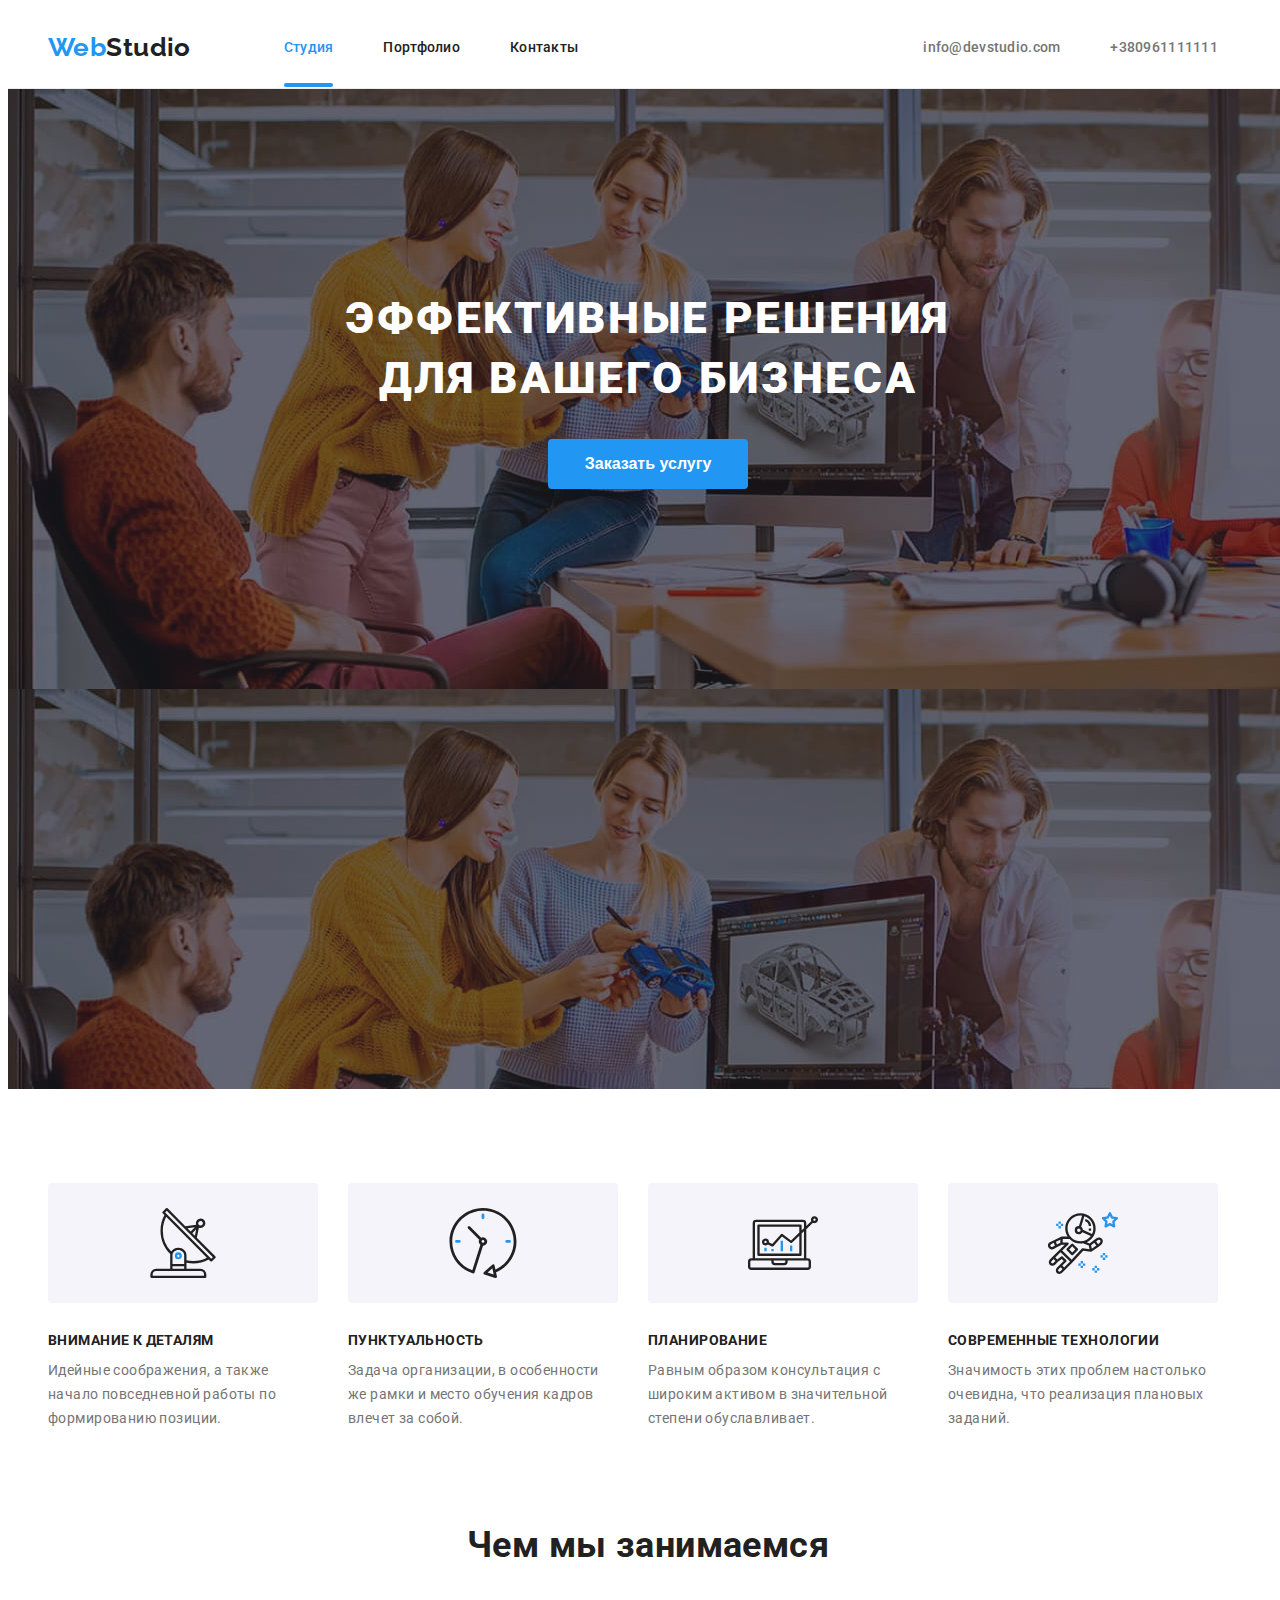
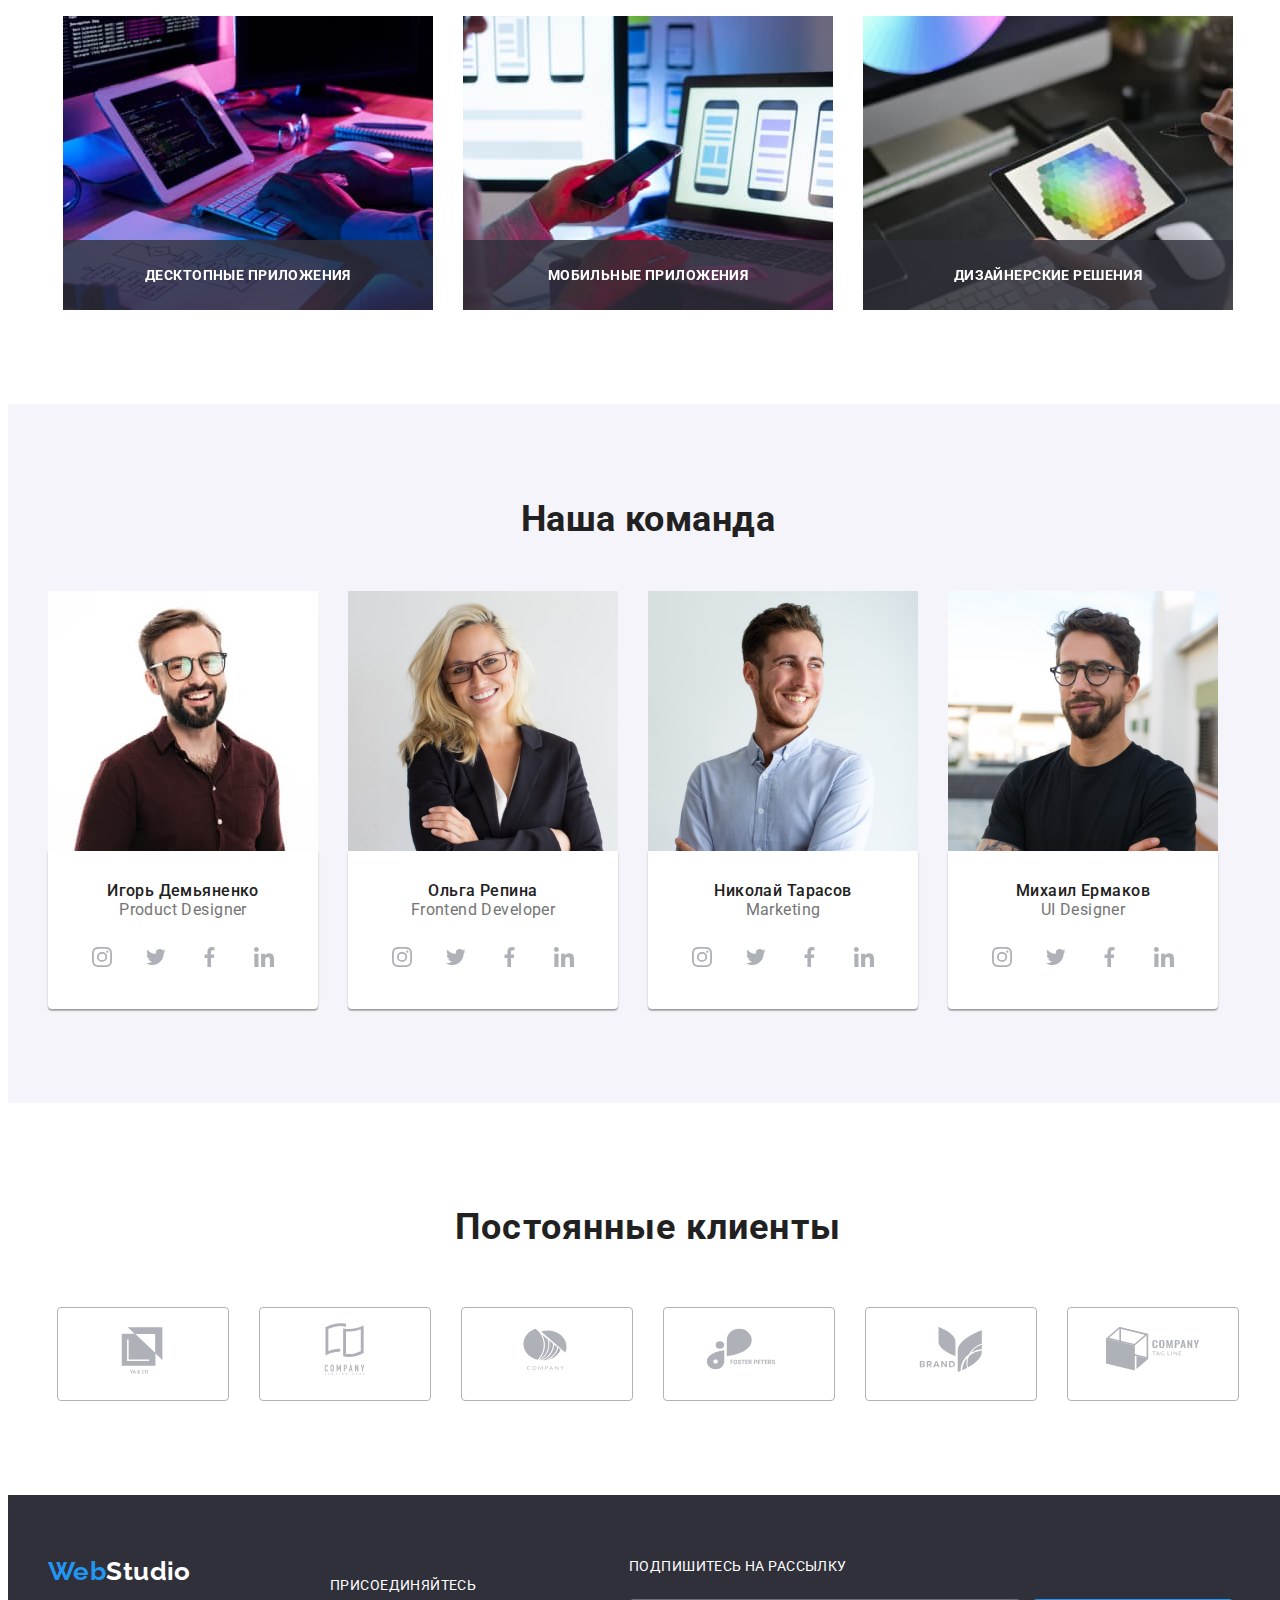
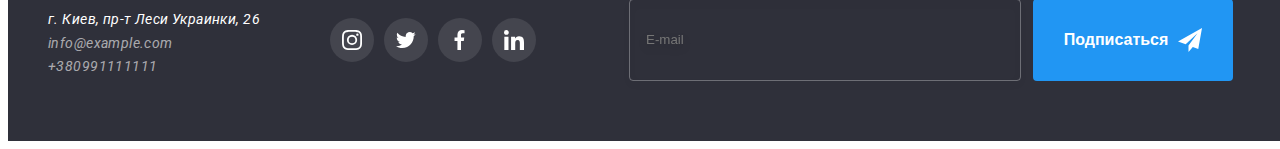
==== index.html @ fde3c109 "Initial commit" ====
<!DOCTYPE html>
<html lang="ru">
  <head>
    <meta charset="UTF-8" />
    <meta http-equiv="X-UA-Compatible" content="IE=edge" />
    <meta name="viewport" content="width=device-width, initial-scale=1.0" />
    <title>Студия</title>
    <link rel="preconnect" href="https://fonts.googleapis.com" />
    <link rel="preconnect" href="https://fonts.gstatic.com" crossorigin />
    <link
      href="https://fonts.googleapis.com/css2?family=Raleway:wght@700&family=Roboto:wght@400;500;700;900&display=swap"
      rel="stylesheet"
    />
    <link
      rel="stylesheet"
      href="https://cdnjs.cloudflare.com/ajax/libs/modern-normalize/1.1.0/modern-normalize.min.css"
      integrity="sha512-wpPYUAdjBVSE4KJnH1VR1HeZfpl1ub8YT/NKx4PuQ5NmX2tKuGu6U/JRp5y+Y8XG2tV+wKQpNHVUX03MfMFn9Q=="
      crossorigin="anonymous"
      referrerpolicy="no-referrer"
    />
    <link rel="stylesheet" href="./css/styles.css" />
  </head>
  <body>
    <header class="header">
      <div class="conteiner header">
        <nav class="navigation">
          <a class="logo-web" href="./index.html">Web<span class="logo-studio">Studio</span></a>
          <ul class="site-nav">
            <li class="item"><a href="./index.html" class="link current">Студия</a></li>
            <li class="item"><a href="./portfolio.html" class="link">Портфолио</a></li>
            <li class="item"><a href="" class="link">Контакты</a></li>
          </ul>
        </nav>
        <ul class="auth-nav">
          <li class="auth-item">
            <a class="contact-mail" href="mailto:info@devstudio.com">
              <svg class="icon-contact" width="16" height="12">
                <use href="./images/contacts/sprite-header-contact.svg#mail"></use>
              </svg>
              info@devstudio.com
            </a>
          </li>
          <li class="auth-item">
            <a class="contact-pnone" href="tel:+380961111111">
              <svg class="icon-contact" width="10" height="16">
                <use href="./images/contacts/sprite-header-contact.svg#phone"></use>
              </svg>
              +380961111111</a
            >
          </li>
        </ul>
      </div>
    </header>
    <main>
      <!-- Блок герой -->
      <section class="hero overlay">
        <h1 class="hero-title">Эффективные решения для вашего бизнеса</h1>
        <button class="button" type="button" data-modal-open>Заказать услугу</button>
        <div class="backdrop is-hidden" data-modal>
          <div class="modal">
            <p class="modal-title">Оставьте свои данные, мы вам перезвоним</p>

            <form class="modal-form" autocomplete="off">
              <label class="form-field">
                <span class="form-label">Имя</span>
                <span class="box-input">
                  <input class="form-input" type="text" name="client-name" placeholder=" " />
                  <svg class="form-icon" width="18" height="18">
                    <use href="./images/baground/sprite-icons.svg#person-black"></use>
                  </svg>
                </span>
              </label>
              <label class="form-field">
                <span class="form-label">Телефон</span>
                <span class="box-input">
                  <input class="form-input" type="text" name="client-phone" placeholder=" " />
                  <svg class="form-icon" width="18" height="18">
                    <use href="./images/baground/sprite-icons.svg#phone-black"></use>
                  </svg>
                </span>
              </label>
              <label class="form-field">
                <span class="form-label">Почта</span>
                <span class="box-input">
                  <input class="form-input" type="text" name="client-email" placeholder=" " />
                  <svg class="form-icon" width="18" height="18">
                    <use href="./images/baground/sprite-icons.svg#email-black"></use>
                  </svg>
                </span>
              </label>
              <label class="form-field comments">
                <span class="form-label">Комментарий</span>
                <textarea
                  class="form-comments"
                  name="comments"
                  placeholder="Введите текст"
                ></textarea>
              </label>
              <label class="form-checkbox">
                <span class="checkbox-conteiner">
                  <input class="checkbox" type="checkbox" name="agreement" value="accept" />
                  <svg class="checkbox-form-icon" width="16" height="15">
                    <use href="./images/baground/sprite-icons.svg#check-1"></use>
                  </svg>
                  <span class="checkbox-unchecked"></span>
                </span>
                <span class="checkbox-link"
                  >Соглашаюсь с рассылкой и принимаю
                  <a class="accept-link" href="#">Условия договора</a></span
                >
              </label>
              <button class="button" type="submit">Отправить</button>
            </form>
            <button type="button" class="modal-btn" data-modal-close>
              <svg class="icon" width="11" height="11">
                <use href="./images/baground/sprite-icons.svg#close-mod"></use>
              </svg>
            </button>
          </div>
        </div>
      </section>
      <!-- Преимущества -->
      <section class="features">
        <div class="conteiner">
          <h2 class="visibility-hidden">Преимущества</h2>
          <ul class="list">
            <li class="list-item">
              <div class="icon-box">
                <svg class="icon" width="70" height="70">
                  <use href="./images/baground/sprite-icons.svg#antenna"></use>
                </svg>
              </div>
              <h3 class="features-title">Внимание к деталям</h3>
              <p class="features-content">
                Идейные соображения, а также начало повседневной работы по формированию позиции.
              </p>
            </li>
            <li class="list-item">
              <div class="icon-box">
                <svg class="icon" width="70" height="70">
                  <use href="./images/baground/sprite-icons.svg#clock"></use>
                </svg>
              </div>
              <h3 class="features-title">Пунктуальность</h3>
              <p class="features-content">
                Задача организации, в особенности же рамки и место обучения кадров влечет за собой.
              </p>
            </li>
            <li class="list-item">
              <div class="icon-box">
                <svg class="icon" width="70" height="70">
                  <use href="./images/baground/sprite-icons.svg#diagram"></use>
                </svg>
              </div>
              <h3 class="features-title">Планирование</h3>
              <p class="features-content">
                Равным образом консультация с широким активом в значительной степени обуславливает.
              </p>
            </li>
            <li class="list-item">
              <div class="icon-box">
                <svg class="icon" width="70" height="70">
                  <use href="./images/baground/sprite-icons.svg#astronaut"></use>
                </svg>
              </div>
              <h3 class="features-title">Современные технологии</h3>
              <p class="features-content">
                Значимость этих проблем настолько очевидна, что реализация плановых заданий.
              </p>
            </li>
          </ul>
        </div>
      </section>
      <!-- Чем мы занимаемся -->
      <section class="work">
        <div class="conteiner">
          <h2 class="work-title">Чем мы занимаемся</h2>
          <ul class="work-list">
            <li class="work-item">
              <img src="./images/work1.jpg" alt="Работа за компьтером" width="370" />
              <div class="work-label"><p>Десктопные приложения</p></div>
            </li>
            <li class="work-item">
              <img src="./images/work2.jpg" alt="Мобильный телефон в руке" width="370" />
              <div class="work-label"><p>Мобильные приложения</p></div>
            </li>
            <li class="work-item">
              <img src="./images/work3.jpg" alt="Планшет в руке" width="370" />
              <div class="work-label"><p>Дизайнерские решения</p></div>
            </li>
          </ul>
        </div>
      </section>
      <!-- Наша команда -->
      <section class="team">
        <div class="conteiner">
          <h2 class="team-title">Наша команда</h2>
          <ul class="team-list">
            <li class="team-item">
              <img src="./images/imgИгорь.jpg" alt="Женщина" width="270" />
              <div class="text-card">
                <h3 class="team-name">Игорь Демьяненко</h3>
                <p class="team-position">Product Designer</p>
                <ul class="icon-box">
                  <li class="icon-item">
                    <a class="icon-link" href="">
                      <svg class="icon" width="20" height="20">
                        <use href="./images/baground/sprite-icons.svg#instagram"></use>
                      </svg>
                    </a>
                  </li>
                  <li class="icon-item">
                    <a class="icon-link" href="">
                      <svg class="icon" width="20" height="20">
                        <use href="./images/baground/sprite-icons.svg#twitter"></use>
                      </svg>
                    </a>
                  </li>
                  <li class="icon-item">
                    <a class="icon-link" href="">
                      <svg class="icon" width="20" height="20">
                        <use href="./images/baground/sprite-icons.svg#facebook"></use>
                      </svg>
                    </a>
                  </li>
                  <li class="icon-item">
                    <a class="icon-link" href="">
                      <svg class="icon" width="20" height="20">
                        <use href="./images/baground/sprite-icons.svg#linkedin"></use>
                      </svg>
                    </a>
                  </li>
                </ul>
              </div>
            </li>
            <li class="team-item">
              <img src="./images/imgОльга.jpg" alt="Женщина" width="270" />
              <div class="text-card">
                <h3 class="team-name">Ольга Репина</h3>
                <p class="team-position">Frontend Developer</p>
                <ul class="icon-box">
                  <li class="icon-item">
                    <a class="icon-link" href="">
                      <svg class="icon" width="20" height="20">
                        <use href="./images/baground/sprite-icons.svg#instagram"></use>
                      </svg>
                    </a>
                  </li>
                  <li class="icon-item">
                    <a class="icon-link" href="">
                      <svg class="icon" width="20" height="20">
                        <use href="./images/baground/sprite-icons.svg#twitter"></use>
                      </svg>
                    </a>
                  </li>
                  <li class="icon-item">
                    <a class="icon-link" href="">
                      <svg class="icon" width="20" height="20">
                        <use href="./images/baground/sprite-icons.svg#facebook"></use>
                      </svg>
                    </a>
                  </li>
                  <li class="icon-item">
                    <a class="icon-link" href="">
                      <svg class="icon" width="20" height="20">
                        <use href="./images/baground/sprite-icons.svg#linkedin"></use>
                      </svg>
                    </a>
                  </li>
                </ul>
              </div>
            </li>
            <li class="team-item">
              <img src="./images/imgНиколай.jpg" alt="Мужчина" width="270" />
              <div class="text-card">
                <h3 class="team-name">Николай Тарасов</h3>
                <p class="team-position">Marketing</p>
                <ul class="icon-box">
                  <li class="icon-item">
                    <a class="icon-link" href="">
                      <svg class="icon" width="20" height="20">
                        <use href="./images/baground/sprite-icons.svg#instagram"></use>
                      </svg>
                    </a>
                  </li>
                  <li class="icon-item">
                    <a class="icon-link" href="">
                      <svg class="icon" width="20" height="20">
                        <use href="./images/baground/sprite-icons.svg#twitter"></use>
                      </svg>
                    </a>
                  </li>
                  <li class="icon-item">
                    <a class="icon-link" href="">
                      <svg class="icon" width="20" height="20">
                        <use href="./images/baground/sprite-icons.svg#facebook"></use>
                      </svg>
                    </a>
                  </li>
                  <li class="icon-item">
                    <a class="icon-link" href="">
                      <svg class="icon" width="20" height="20">
                        <use href="./images/baground/sprite-icons.svg#linkedin"></use>
                      </svg>
                    </a>
                  </li>
                </ul>
              </div>
            </li>
            <li class="team-item">
              <img src="./images/imgМихаил.jpg" alt="Мужчина" width="270" />
              <div class="text-card">
                <h3 class="team-name">Михаил Ермаков</h3>
                <p class="team-position">UI Designer</p>
                <ul class="icon-box">
                  <li class="icon-item">
                    <a class="icon-link" href="">
                      <svg class="icon" width="20" height="20">
                        <use href="./images/baground/sprite-icons.svg#instagram"></use>
                      </svg>
                    </a>
                  </li>
                  <li class="icon-item">
                    <a class="icon-link" href="">
                      <svg class="icon" width="20" height="20">
                        <use href="./images/baground/sprite-icons.svg#twitter"></use>
                      </svg>
                    </a>
                  </li>
                  <li class="icon-item">
                    <a class="icon-link" href="">
                      <svg class="icon" width="20" height="20">
                        <use href="./images/baground/sprite-icons.svg#facebook"></use>
                      </svg>
                    </a>
                  </li>
                  <li class="icon-item">
                    <a class="icon-link" href="">
                      <svg class="icon" width="20" height="20">
                        <use href="./images/baground/sprite-icons.svg#linkedin"></use>
                      </svg>
                    </a>
                  </li>
                </ul>
              </div>
            </li>
          </ul>
        </div>
      </section>
      <!-- Постоянные клиенты -->
      <section class="clients">
        <div class="conteiner">
          <h2 class="clients-title">Постоянные клиенты</h2>
          <ul class="clients-box">
            <li class="clients-item">
              <a class="clients-link" href="">
                <svg class="clients-icon" width="106" height="60">
                  <use href="./images/baground/sprite-icons.svg#one"></use>
                </svg>
              </a>
            </li>
            <li class="clients-item">
              <a class="clients-link" href="">
                <svg class="clients-icon" width="106" height="60">
                  <use href="./images/baground/sprite-icons.svg#two"></use>
                </svg>
              </a>
            </li>
            <li class="clients-item">
              <a class="clients-link" href="">
                <svg class="clients-icon" width="106" height="60">
                  <use href="./images/baground/sprite-icons.svg#three"></use>
                </svg>
              </a>
            </li>
            <li class="clients-item">
              <a class="clients-link" href="">
                <svg class="clients-icon" width="106" height="60">
                  <use href="./images/baground/sprite-icons.svg#four"></use>
                </svg>
              </a>
            </li>
            <li class="clients-item">
              <a class="clients-link" href="">
                <svg class="clients-icon" width="106" height="60">
                  <use href="./images/baground/sprite-icons.svg#five"></use>
                </svg>
              </a>
            </li>
            <li class="clients-item">
              <a class="clients-link" href="">
                <svg class="clients-icon" width="106" height="60">
                  <use href="./images/baground/sprite-icons.svg#six"></use>
                </svg>
              </a>
            </li>
          </ul>
        </div>
      </section>
    </main>
    <footer class="footer">
      <div class="conteiner">
        <div class="address-item">
          <a href="./index.html" class="logo-web">Web<span class="logo-studio">Studio</span></a>
          <address class="footer-addres">
            <ul>
              <li>
                <p class="address">г. Киев, пр-т Леси Украинки, 26</p>
              </li>
              <li class="contacts-item">
                <a href="mailto:info@example.com" class="contacts">info@example.com</a>
              </li>
              <li class="contacts-item">
                <a href="tel:+38099111111" class="contacts">+380991111111</a>
              </li>
            </ul>
          </address>
        </div>
        <div class="social">
          <p class="join">присоединяйтесь</p>
          <ul class="icon-box">
            <li class="icon-item">
              <a class="icon-link" href="">
                <svg class="icon" width="20" height="20">
                  <use href="./images/baground/sprite-icons.svg#instagram"></use>
                </svg>
              </a>
            </li>
            <li class="icon-item">
              <a class="icon-link" href="">
                <svg class="icon" width="20" height="20">
                  <use href="./images/baground/sprite-icons.svg#twitter"></use>
                </svg>
              </a>
            </li>
            <li class="icon-item">
              <a class="icon-link" href="">
                <svg class="icon" width="20" height="20">
                  <use href="./images/baground/sprite-icons.svg#facebook"></use>
                </svg>
              </a>
            </li>
            <li class="icon-item">
              <a class="icon-link" href="">
                <svg class="icon" width="20" height="20">
                  <use href="./images/baground/sprite-icons.svg#linkedin"></use>
                </svg>
              </a>
            </li>
          </ul>
        </div>
        <div class="footer-subscription">
          <p class="subscription-title">Подпишитесь на рассылку</p>
          <form class="form-subscription">
            <label>
              <input
                class="subscription-mail"
                type="email"
                name="subscription"
                placeholder="E-mail"
              />
            </label>
            <button class="button" type="submit">
              Подписаться
              <svg class="subscription-latter" width="24" height="24">
                <use href="./images/baground/sprite-icons.svg#letter"></use>
              </svg>
            </button>
          </form>
        </div>
      </div>
    </footer>
    <script src="./js/modal.js"></script>
  </body>
</html>
---- css/styles.css ----
/* ROOT */
:root {
  --primery-text-color: rgba(117, 117, 117, 1);
  --bgc-hero-footer: rgba(47, 48, 58, 1);
  --title-text-color: rgba(33, 33, 33, 1);
  --accent-color: rgba(33, 150, 243, 1);
  --footer-contact-color: rgba(255, 255, 255, 0.6);
  --hero-color: rgba(255, 255, 255, 1);
  --batton-portfolio: rgba(245, 244, 250, 1);
  --page-color: #ffffff;
  --cubic-bezier: cubic-bezier(0.4, 0, 0.2, 1);
}

/* НОРМАЛИЗАЦИЯ */
h1,
h2,
h3,
h4,
h5,
h6,
p {
  margin: 0;
}
a {
  text-decoration: none;
  color: inherit;
}

ul,
ul li {
  padding: 0;
  margin: 0;
  list-style: none;
}
img {
  display: block;
}
/* Наследование от body */
body {
  height: 100%;
  width: 100%;
  background-color: var(--page-color);
  color: var(--primery-text-color);
  font-family: Roboto, sans-serif;
  font-size: 14px;
  font-weight: 400;
  letter-spacing: 0.03em;
  line-height: 1.7;
}

/* Контейнер для контента */
.conteiner {
  width: 1200px;
  margin: 0 auto;
  padding-left: 15px;
  padding-right: 15px;
  align-items: center;
}

/* Header */
.header {
  display: flex;
  height: 80px;
  border-bottom: 1px solid #ececec;
}
.navigation {
  display: flex;
}
.logo-web {
  display: inline-block;
  margin-right: 93px;
  padding-top: 24px;
  padding-bottom: 25px;
  color: var(--accent-color);
  font-family: Raleway, sans-serif;
  font-weight: 700;
  font-size: 26px;
  line-height: 1.2;
}
.logo-studio {
  color: var(--title-text-color);
}
/* Header-Site nav  */
.site-nav {
  display: flex;
  align-items: center;
  font-weight: 500;
  line-height: 1.14;
  letter-spacing: 0.02em;
}
.site-nav .link {
  padding-top: 32px;
  padding-bottom: 32px;
  color: var(--title-text-color);
  letter-spacing: 0.02em;

  transition: color 250ms var(--cubic-bezier);
}
.item {
  display: inline-block;
  margin-right: 50px;
}
.item:last-child {
  margin-right: 0;
}
.site-nav .link:hover,
.site-nav .link:focus {
  color: var(--accent-color);
}
.site-nav .link.current {
  position: relative;
  color: var(--accent-color);
}

.item .current::after {
  content: '';
  display: block;
  position: absolute;
  bottom: 0;
  transform: translateY(0);
  border-radius: 2px;

  height: 4px;
  width: 100%;
  background-color: var(--accent-color);
}

.auth-nav {
  display: flex;
  margin-left: auto;
  align-items: center;
  font-weight: 500;
  line-height: 1.14;
  letter-spacing: 0.02em;
}
.auth-nav .auth-item {
  display: block;
  padding-top: 32px;
  padding-bottom: 32px;
  color: var(--primery-text-color);
  letter-spacing: 0.02em;
  margin-right: 30px;

  transition: color 250ms var(--cubic-bezier);
}
.contact-mail,
.contact-pnone {
  color: inherit;
}
.contact-mail,
.contact-pnone {
  display: flex;
  align-items: center;
}
.icon-contact {
  fill: currentColor;
  margin-right: 10px;
}
.auth-item:hover,
.auth-item:focus {
  color: var(--accent-color);
}

.border-header {
  border: 1px solid #ececec;
}
/* --------------------------------------------------  */

/* main  */
h2,
h3,
h4 {
  color: var(--title-text-color);
}
/* hero  */
.hero {
  padding: 200px 0;
  background-color: var(--bgc-hero-footer);
}
.overlay {
  height: 600px;
  max-width: 1600px;
  margin: 0 auto;
  background-image: linear-gradient(to right, rgba(47, 48, 58, 0.4), rgba(47, 48, 58, 0.4)),
    url(../images/baground/baground-hiro.jpg);
  background-color: gray;
}
.hero-title {
  width: 696px;
  margin-left: auto;
  margin-right: auto;
  margin-bottom: 30px;
  color: var(--hero-color);
  font-weight: 900;
  font-size: 44px;
  line-height: 1.36;
  text-align: center;
  letter-spacing: 0.06em;
  text-transform: uppercase;
}
.button {
  display: block;
  text-align: center;
  min-width: 200px;
  padding: 10px 16px;
  margin: 0 auto;
  color: var(--hero-color);
  background-color: var(--accent-color);
  font-size: 16px;
  font-weight: 700;
  line-height: 1.87;
  cursor: pointer;
  border: none;
  border-radius: 4px;

  transition: background-color 250ms var(--cubic-bezier), box-shadow 250ms var(--cubic-bezier);
}
.button:hover,
.button:focus {
  background-color: #188ce8;
  box-shadow: 0px 4px 4px rgba(0, 0, 0, 0.15);
}

.backdrop {
  position: fixed;
  top: 0;
  left: 0;
  width: 100%;
  height: 100%;
  background-color: rgba(0, 0, 0, 0.2);
  opacity: 1;
  transition: opacity 250ms var(--cubic-bezier);
}
.backdrop.is-hidden {
  opacity: 0;
  pointer-events: none;
}
.modal {
  display: block;
  min-width: 528px;
  min-height: 531px;
  border-radius: 4px;
  background-color: #fff;

  position: absolute;
  top: 50%;
  left: 50%;
  transform: translate(-50%, -50%) scale(0.9);
  transition: transform 250ms var(--cubic-bezier);
}
.modal-title {
  padding-top: 40px;
  margin-bottom: 12px;

  font-weight: 700;
  font-size: 20px;
  line-height: 1.15;
  text-align: center;
  letter-spacing: 0.03em;

  color: #212121;
}
.modal-form {
  display: block;
  margin-left: 40px;
  margin-right: 40px;
}
.form-field {
  display: block;
  cursor: pointer;
  margin-bottom: 10px;
}
.form-label {
  display: inline-block;
  margin-bottom: 4px;
  font-size: 12px;
  line-height: 1.17;
  letter-spacing: 0.01em;
}
.box-input {
  display: block;
  position: relative;
}
.form-input {
  display: flex;
  align-items: center;
  height: 40px;
  width: 100%;
  margin: 0;
  padding: 12px 16px;
  padding-left: 42px;
  line-height: 1.14;
  letter-spacing: 0.01em;
  color: #212121;
  border: 1px solid rgba(33, 33, 33, 0.2);
  border-radius: 4px;
  outline: none;
  transition: border-color 250ms var(--cubic-bezier);
}
.form-field:focus-within .form-input,
.form-field:focus-within .form-comments {
  border-color: var(--accent-color);
}
.form-icon {
  fill: currentColor;
  position: absolute;
  top: 50%;
  left: 13px;
  color: #212121;
  transform: translateY(-50%);
  transition: color 250ms var(--cubic-bezier);
}
.form-field:focus-within .form-icon {
  color: var(--accent-color);
}
.form-comments {
  display: flex;
  width: 100%;
  min-height: 120px;
  padding: 12px 16px;
  outline: none;
  resize: none;
  color: rgba(33, 33, 33, 1);
  border: 1px solid rgba(33, 33, 33, 0.2);
  border-radius: 4px;
  transition: border-color 250ms var(--cubic-bezier);
}
.form-field.comments {
  margin-bottom: 20px;
}
.form-checkbox {
  display: flex;
  align-items: center;
  justify-content: center;
  margin-bottom: 30px;
}
.checkbox-conteiner {
  display: block;
  position: relative;
  width: 16px;
  height: 15px;
  margin-right: 8px;
  cursor: pointer;
}
.checkbox {
  position: absolute;
  white-space: nowrap;
  width: 1px;
  height: 1px;
  overflow: hidden;
  border: 0;
  padding: 0;
  clip: rect(0 0 0 0);
  clip-path: inset(50%);
  margin: -1px;
}
.checkbox-form-icon {
  display: block;
  position: absolute;
  top: 0;
  left: 0;
  width: 16px;
  height: 15px;
  color: currentColor;
  opacity: 0;
  transition: opacity 250ms var(--cubic-bezier), fill 250ms var(--cubic-bezier),
    background-color 250ms var(--cubic-bezier);
}
.checkbox-unchecked {
  display: block;
  position: absolute;
  top: 0;
  left: 0;
  width: 16px;
  height: 15px;
  border: 2px solid #212121;
  border-radius: 2px;
  transition: border-color 250ms var(--cubic-bezier);
}
.checkbox:focus ~ .checkbox-form-icon {
  opacity: 1;
  background-color: var(--accent-color);
  fill: #fff;
}

.checkbox:focus ~ .checkbox-unchecked,
.checkbox:hover ~ .checkbox-unchecked {
  border-color: var(--accent-color);
}
.accept-link {
  display: inline-block;
  text-decoration: underline;
  color: var(--accent-color);
}
.modal-form .button {
  margin-bottom: 40px;
}

.modal-btn {
  display: flex;
  justify-content: center;
  align-items: center;
  position: absolute;
  top: 8px;
  right: 8px;

  height: 30px;
  width: 30px;

  border-radius: 50%;
  border: 1px solid rgba(0, 0, 0, 0.1);
  background-color: #fff;
}
.modal-btn > .icon {
  fill: currentColor;
}
.modal-btn:focus,
.modal-btn:hover > .icon {
  fill: var(--accent-color);
}

/* Преимущества  */
.visibility-hidden {
  position: absolute;
  white-space: nowrap;
  width: 1px;
  height: 1px;
  overflow: hidden;
  border: 0;
  padding: 0;
  clip: rect(0 0 0 0);
  clip-path: inset(50%);
  margin: -1px;
}

.features {
  padding-top: 94px;
}

.features .list {
  display: flex;
}
.features .list-item {
  width: 270px;
  margin-right: 30px;
}
.features .list-item:last-child {
  margin-right: 0;
}
.features .icon-box {
  display: flex;
  height: 120px;
  background: #f5f4fa;
  border-radius: 4px;
  margin-bottom: 30px;
  justify-content: center;
  align-items: center;
}
.team {
  background-color: #f5f4fa;
  padding-top: 94px;
  padding-bottom: 94px;
}

.features-title,
.work-title,
.team-title {
  color: var(--title-text-color);
  font-size: 14px;
  font-weight: 700;
}
.features-title {
  line-height: 1.14;
  text-transform: uppercase;
  margin-bottom: 10px;
}
/* WORK  */
.work {
  padding-bottom: 94px;
  padding-top: 94px;
}
.work-title,
.team-title {
  font-size: 36px;
  line-height: 1.17;
  text-align: center;
}
.work-title {
  margin-bottom: 50px;
}
.work-list {
  display: flex;
  justify-content: center;
  align-items: center;
}
.work-item {
  position: relative;
  margin-right: 30px;
}
.work-label {
  display: flex;
  align-items: center;
  justify-content: center;
  position: absolute;
  bottom: 0;
  height: 70px;
  width: 100%;

  font-weight: 700;
  line-height: 1.28;
  text-transform: uppercase;
  color: var(--hero-color);

  background-color: rgba(47, 48, 58, 0.8);
}
.work-item:last-child {
  margin-right: 0;
}
/* Наша команда  */
.team-title {
  margin-bottom: 50px;
}
.team-list {
  display: flex;
  justify-content: flex-start;
}
.team-item {
  background-color: #fff;
}
.team-item:not(:last-child) {
  margin-right: 30px;
}
.text-card {
  padding-top: 30px;
  padding-bottom: 30px;
  text-align: center;
  box-shadow: 0px 1px 3px rgba(0, 0, 0, 0.12), 0px 1px 1px rgba(0, 0, 0, 0.14),
    0px 2px 1px rgba(0, 0, 0, 0.2);
  border-radius: 0px 0px 4px 4px;
}
.team-name {
  font-weight: 500;
}
.team-name,
.team-position {
  font-size: 16px;
  line-height: 1.19;
}
.team-position {
  margin-bottom: 16px;
}

.icon-box {
  display: flex;
  justify-content: center;
  align-items: center;
}
.icon-item {
  display: flex;
  justify-content: center;
  align-items: center;
  margin-right: 10px;
  border-radius: 50%;
  background-color: #fff;
  color: rgba(175, 177, 184, 1);

  transition: color 250ms var(--cubic-bezier), background-color 250ms var(--cubic-bezier);
}
.icon-item:last-child {
  margin-right: 0;
}
.icon-link {
  display: flex;
  width: 44px;
  height: 44px;
  justify-content: center;
  align-items: center;
  color: inherit;
}
.icon {
  fill: currentColor;
}
.team .icon-item:hover,
.team .icon-item:focus {
  background-color: #2196f3;
  color: #ffffff;
}

/*  Постоянные клиенты  */
.clients {
  padding-top: 94px;
  padding-bottom: 94px;
}
.clients-title {
  font-weight: 700;
  font-size: 36px;
  line-height: 1.67;
  text-align: center;
  letter-spacing: 0.03em;
  margin-bottom: 50px;
}
.clients-box {
  display: flex;
  justify-content: center;
  align-items: center;
  margin: 0;
  padding: 0;
}
.clients-item {
  display: flex;
  justify-content: center;
  align-items: center;
  width: 170px;
  height: 92px;
  border: 1px solid rgba(175, 177, 184, 1);
  border-radius: 4px;
  margin-right: 30px;
  background-color: #fff;
  color: rgba(175, 177, 184, 1);

  transition: color 250ms var(--cubic-bezier), border-color 250ms var(--cubic-bezier);
}
.clients-item:last-child {
  margin-right: 0;
}
.clients-icon {
  fill: currentColor;
}
.clients-item:hover,
.clients-item:focus {
  color: #2196f3;
  border-color: #2196f3;
}

/* --------------------------------------------- */
/* footer  */
.footer {
  background: var(--bgc-hero-footer);
  padding-top: 60px;
  padding-bottom: 60px;
}
.footer .conteiner {
  display: flex;
}
.footer .logo-studio {
  color: var(--hero-color);
}
.footer .logo-web,
.footer .logo-studio {
  margin: 0;
  padding: 0;
}
.footer-addres {
  margin-top: 20px;
  margin-right: 70px;
}
.address {
  color: var(--hero-color);
}
.contacts {
  color: var(--footer-contact-color);
  font-weight: 400;
}
.contacts:hover,
.contacts:focus {
  color: var(--accent-color);
}
.join {
  color: var(--page-color);
  text-transform: uppercase;
  margin-bottom: 20px;
}
.footer .icon-item {
  display: flex;
  justify-content: center;
  align-items: center;
  border-radius: 50%;
  background-color: rgba(255, 255, 255, 0.1);
  color: #ffffff;

  transition: background-color 250ms var(--cubic-bezier);
}
.footer .icon-item:hover,
.footer .icon-item:focus {
  background-color: #2196f3;
}
.social {
  margin-right: 93px;
}
.subscription-title {
  margin-bottom: 20px;
  text-transform: uppercase;
  text-transform: uppercase;
  color: #ffffff;
}
.subscription-mail {
  display: block;
  height: 50px;
  width: 358px;
  padding: 15px 16px;
  margin-right: 12px;
  outline: none;
  border: 1px solid rgba(255, 255, 255, 0.3);
  filter: drop-shadow(0px 4px 4px rgba(0, 0, 0, 0.15));
  border-radius: 4px;
  background-color: inherit;
  color: #fff;
}
.form-subscription {
  display: flex;
}
.footer-subscription .button {
  display: flex;
  justify-content: center;
  align-items: center;
}
.subscription-latter {
  margin-left: 10px;
}

/* main-pertfolio  */
.page-section {
  padding-top: 94px;
  padding-bottom: 94px;
}
.page-nav {
  display: flex;
  justify-content: center;
  padding-bottom: 50px;
}
.page-item {
  margin-right: 8px;
}
.page-item:last-child {
  margin-right: 0;
}

.portfolio-list {
  display: flex;
  flex-wrap: wrap;
}

.portfolio-item {
  max-width: 370px;
  margin-right: 30px;
  margin-bottom: 30px;
  background-color: #fff;
  border: 1px solid #eeeeee;
  transition: box-shadow 250ms var(--cubic-bezier);
}
.product-thumb {
  position: relative;
  overflow: hidden;
}
.portfolio-overlay {
  display: block;
  padding: 63px 24px;
  position: absolute;
  top: 0;
  left: 0;
  width: 100%;
  height: 100%;
  color: #fff;
  background-color: rgba(33, 150, 243, 0.9);

  font-size: 18px;
  line-height: 1.56;

  transform: translateY(100%);
  transition: transform 250ms cubic-bezier(0.4, 0, 0.2, 1), opacity 250ms var(--cubic-bezier);
  opacity: 0;
}

.portfolio-item:nth-child(3n) {
  margin-right: 0;
}
.portfolio-item:nth-last-child(-n + 3) {
  margin-bottom: 0;
}
.portfolio-item:hover,
.portfolio-item:focus {
  box-shadow: 0px 1px 1px rgba(0, 0, 0, 0.12), 0px 4px 4px rgba(0, 0, 0, 0.06),
    1px 4px 6px rgba(0, 0, 0, 0.16);
}

.portfolio-item:hover .portfolio-overlay,
.portfolio-item:focus .portfolio-overlay {
  transform: translateY(0%);
  opacity: 1;
}

.btn {
  padding: 6px 22px;

  font-size: 16px;
  font-weight: 500;
  line-height: 1.625;
  background-color: var(--batton-portfolio);
  color: var(--title-text-color);
  cursor: pointer;
  border: unset;
  border-radius: 4px;
}
.btn:hover,
.btn:focus {
  background-color: var(--accent-color);
  color: var(--page-color);
}

.btn.current {
  color: var(--page-color);
  background-color: var(--accent-color);
}

.portfolio-title {
  font-weight: 700;
  font-size: 18px;
  line-height: 2;
  letter-spacing: 0.06em;
}
.portfolio-text {
  font-size: 16px;
  line-height: 2;
}
.portfolio-card {
  padding: 20px 24px;
}
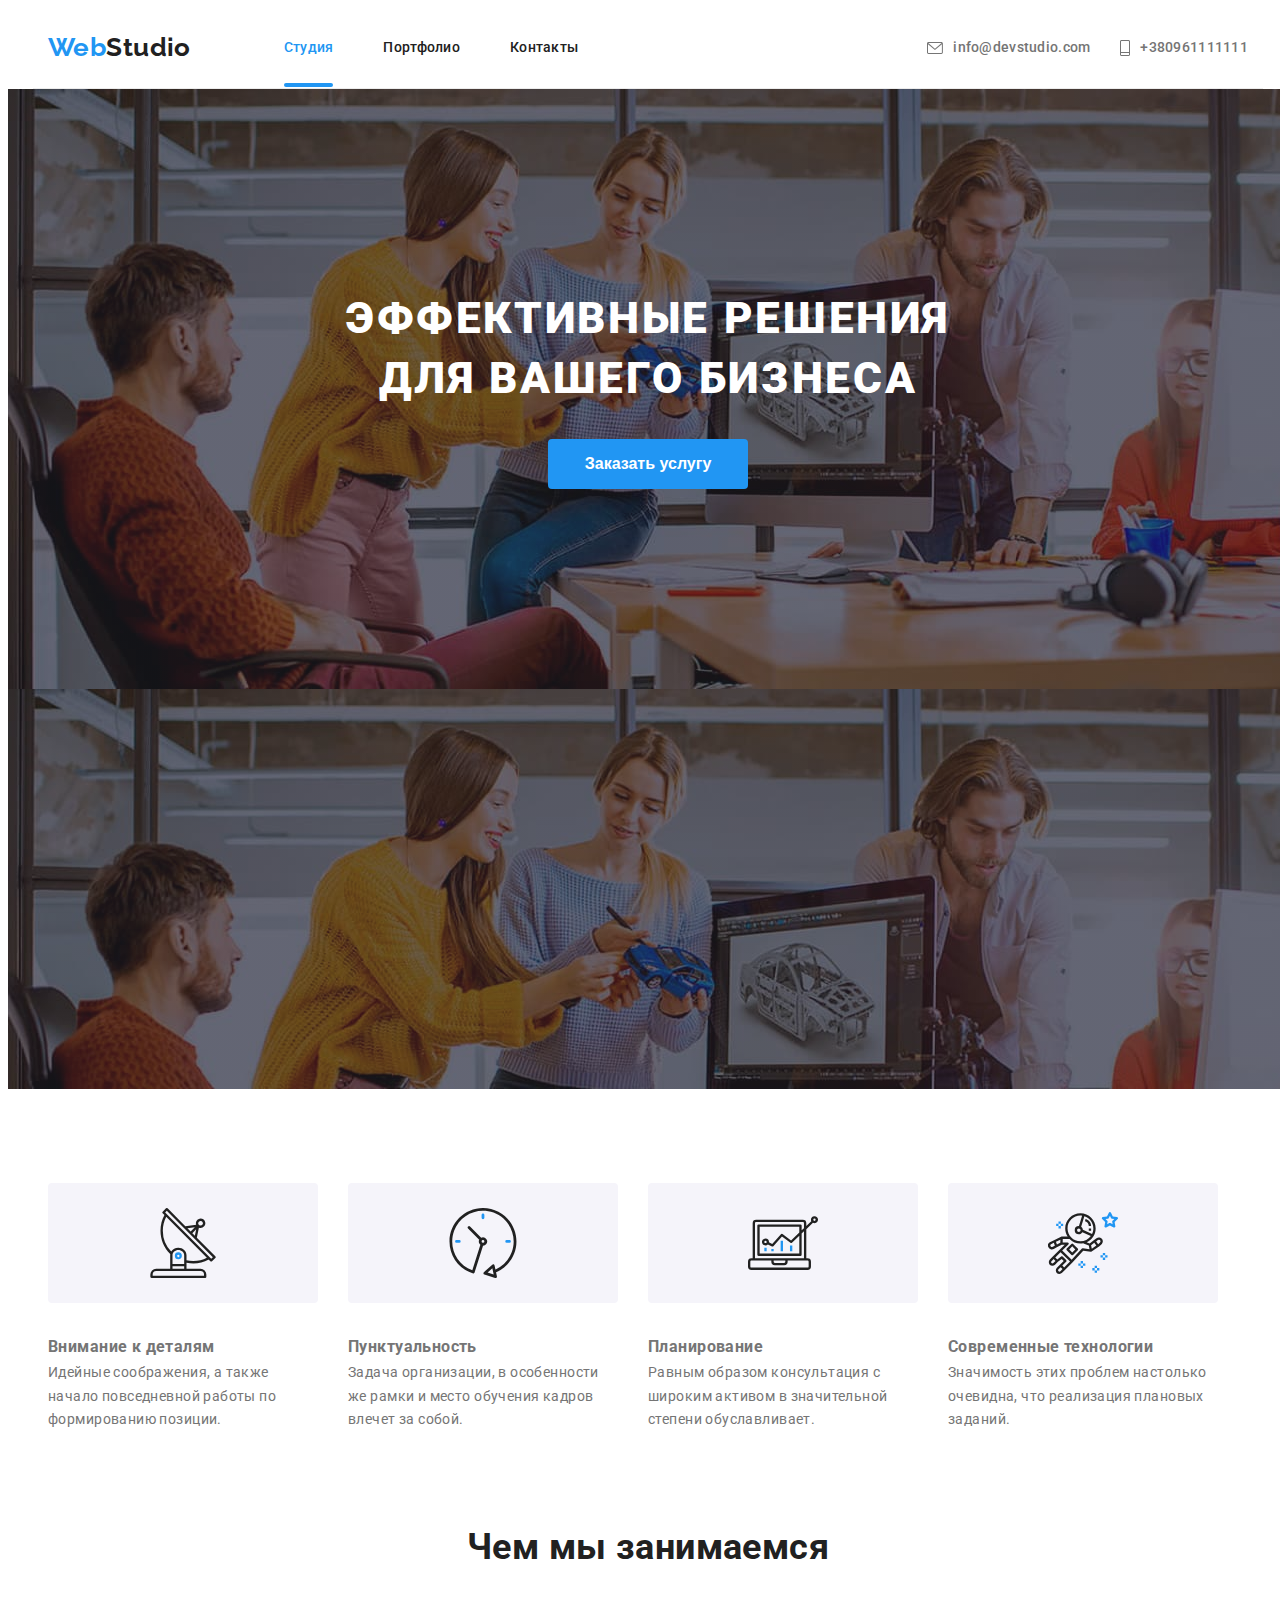
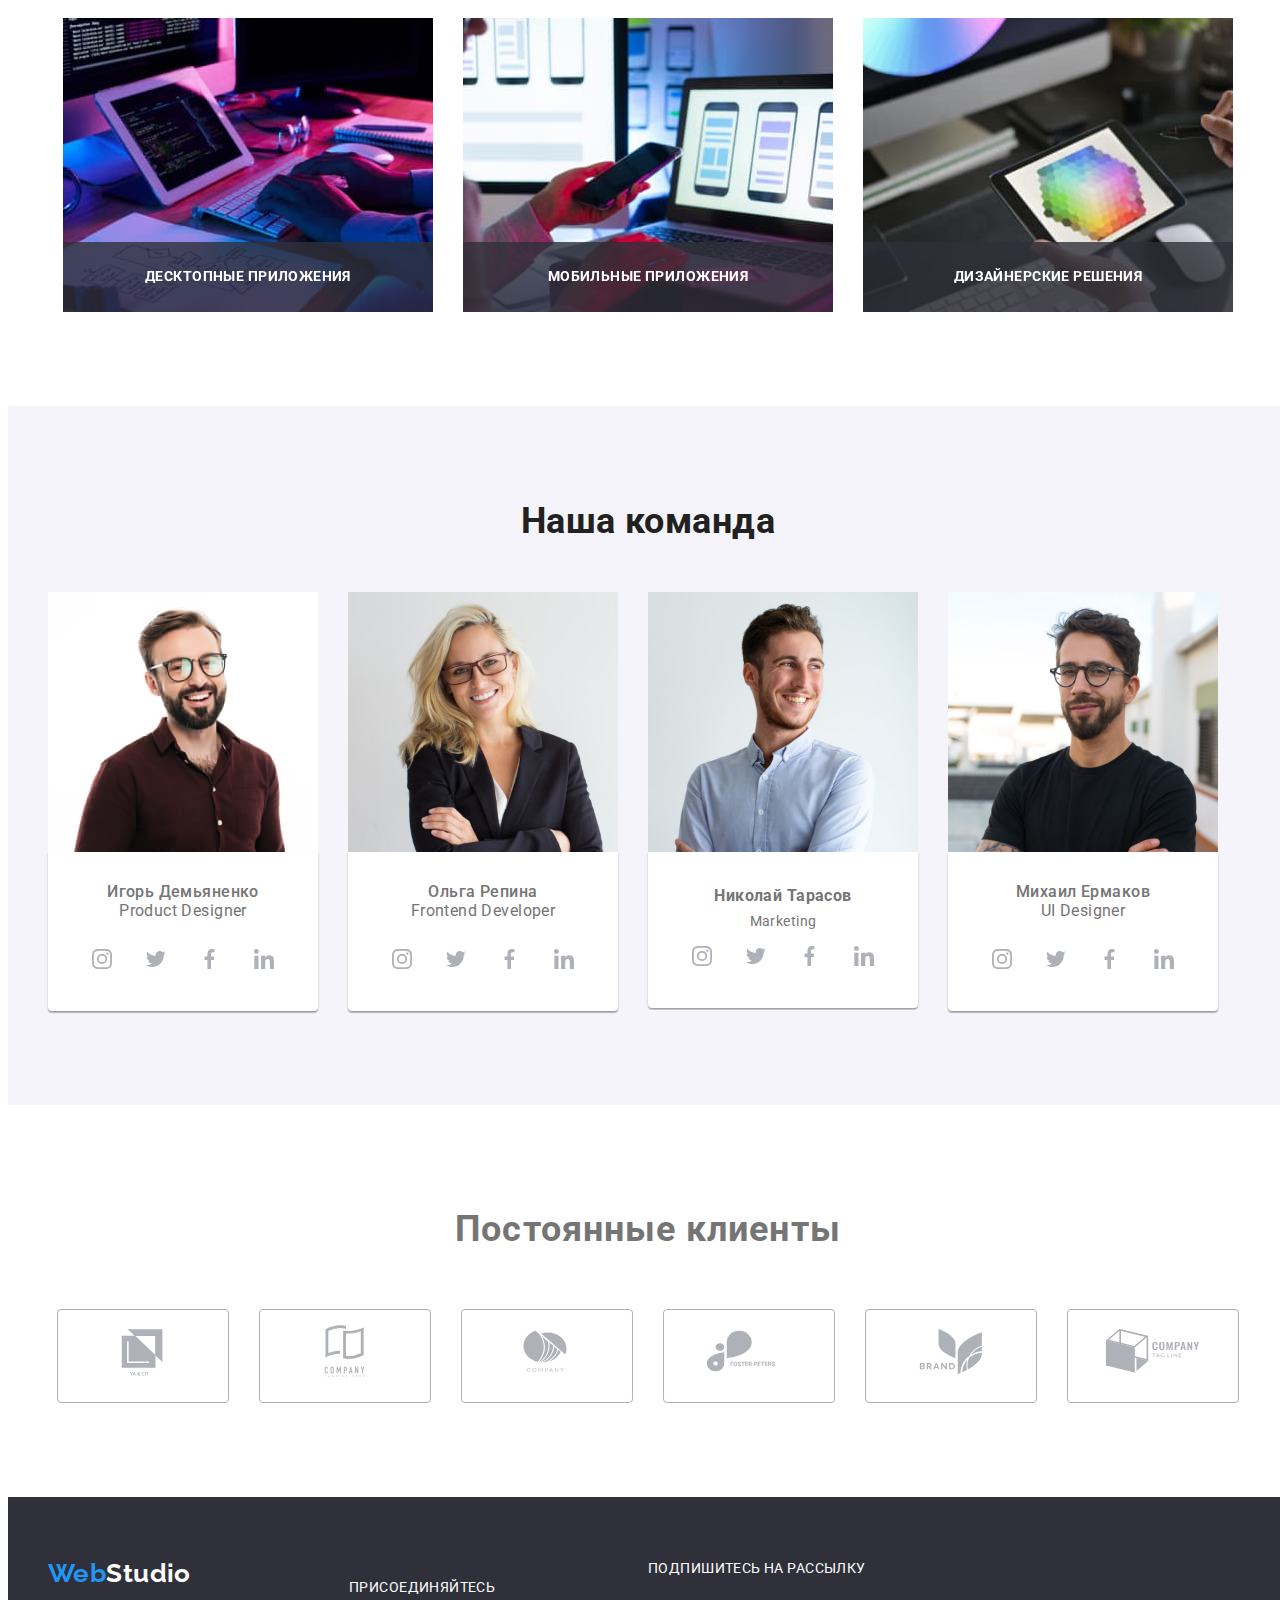
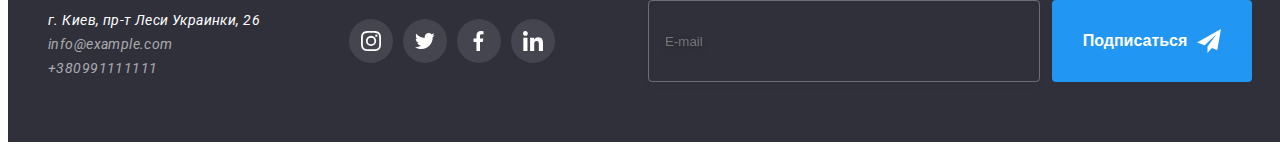
==== commit 48ac0ddc: "began bem class" ====
--- a/index.html
+++ b/index.html
@@ -21,29 +21,36 @@
     <link rel="stylesheet" href="./css/styles.css" />
   </head>
   <body>
+    <!-- Header -->
     <header class="header">
-      <div class="conteiner header">
+      <div class="conteiner header_conteiner">
         <nav class="navigation">
-          <a class="logo-web" href="./index.html">Web<span class="logo-studio">Studio</span></a>
-          <ul class="site-nav">
-            <li class="item"><a href="./index.html" class="link current">Студия</a></li>
-            <li class="item"><a href="./portfolio.html" class="link">Портфолио</a></li>
-            <li class="item"><a href="" class="link">Контакты</a></li>
+          <a class="logo logo_header" href="./index.html"
+            >Web<span class="logo__text">Studio</span></a
+          >
+          <ul class="header__nav-list">
+            <li class="header__nav-item">
+              <a href="./index.html" class="header__nav-link header__nav-link--active">Студия</a>
+            </li>
+            <li class="header__nav-item">
+              <a href="./portfolio.html" class="header__nav-link">Портфолио</a>
+            </li>
+            <li class="header__nav-item"><a href="" class="header__nav-link">Контакты</a></li>
           </ul>
         </nav>
-        <ul class="auth-nav">
-          <li class="auth-item">
-            <a class="contact-mail" href="mailto:info@devstudio.com">
-              <svg class="icon-contact" width="16" height="12">
-                <use href="./images/contacts/sprite-header-contact.svg#mail"></use>
+        <ul class="header__contacts">
+          <li class="header__contacts-item">
+            <a class="header__contact-link" href="mailto:info@devstudio.com">
+              <svg class="header__contacts-icon" width="16" height="12">
+                <use href="./images/baground/sprite-icons.svg#mail"></use>
               </svg>
               info@devstudio.com
             </a>
           </li>
-          <li class="auth-item">
-            <a class="contact-pnone" href="tel:+380961111111">
-              <svg class="icon-contact" width="10" height="16">
-                <use href="./images/contacts/sprite-header-contact.svg#phone"></use>
+          <li class="header__contacts-item">
+            <a class="header__contact-link" href="tel:+380961111111">
+              <svg class="header__contacts-icon" width="10" height="16">
+                <use href="./images/baground/sprite-icons.svg#phone"></use>
               </svg>
               +380961111111</a
             >
@@ -51,345 +58,345 @@
         </ul>
       </div>
     </header>
-    <main>
-      <!-- Блок герой -->
-      <section class="hero overlay">
-        <h1 class="hero-title">Эффективные решения для вашего бизнеса</h1>
-        <button class="button" type="button" data-modal-open>Заказать услугу</button>
-        <div class="backdrop is-hidden" data-modal>
-          <div class="modal">
-            <p class="modal-title">Оставьте свои данные, мы вам перезвоним</p>
+    <!-- Main -->
+    <!-- Section Hero  -->
+    <section class="hero hero__overlay">
+      <h1 class="hero__title">Эффективные решения для вашего бизнеса</h1>
+      <button class="button" type="button" data-modal-open>Заказать услугу</button>
+      <div class="hero__backdrop hero__backdrop--is-hidden" data-modal>
+        <div class="modal">
+          <p class="modal__title">Оставьте свои данные, мы вам перезвоним</p>
+          <form class="modal__form" autocomplete="off">
+            <label class="modal__form-field">
+              <span class="modal__form-label">Имя</span>
+              <span class="modal__box-input">
+                <input class="modal__form-input" type="text" name="client-name" placeholder=" " />
+                <svg class="modal__form-icon" width="18" height="18">
+                  <use href="./images/baground/sprite-icons.svg#person-black"></use>
+                </svg>
+              </span>
+            </label>
+            <label class="modal__form-field">
+              <span class="modal__form-label">Телефон</span>
+              <span class="modal__box-input">
+                <input class="modal__form-input" type="text" name="client-phone" placeholder=" " />
+                <svg class="modal__form-icon" width="18" height="18">
+                  <use href="./images/baground/sprite-icons.svg#phone-black"></use>
+                </svg>
+              </span>
+            </label>
+            <label class="modal__form-field">
+              <span class="modal__form-label">Почта</span>
+              <span class="modal__box-input">
+                <input class="modal__form-input" type="text" name="client-email" placeholder=" " />
+                <svg class="modal__form-icon" width="18" height="18">
+                  <use href="./images/baground/sprite-icons.svg#email-black"></use>
+                </svg>
+              </span>
+            </label>
+            <label class="modal__form-field">
+              <span class="modal__form-label">Комментарий</span>
+              <textarea
+                class="modal__form-comments"
+                name="comments"
+                placeholder="Введите текст"
+              ></textarea>
+            </label>
+            <label class="modal__form-checkbox">
+              <span class="modal__checkbox-conteiner">
+                <input class="modal__checkbox" type="checkbox" name="agreement" value="accept" />
+                <svg class="modal__checkbox-icon" width="16" height="15">
+                  <use href="./images/baground/sprite-icons.svg#check-1"></use>
+                </svg>
+                <span class="modal__checkbox-unchecked"></span>
+              </span>
+              <span class="modal__checkbox-link"
+                >Соглашаюсь с рассылкой и принимаю
+                <a class="modal__accept-link" href="#">Условия договора</a></span
+              >
+            </label>
+            <button class="button modal__button" type="submit">Отправить</button>
+          </form>
+          <button type="button" class="modal__button-close" data-modal-close>
+            <svg class="modal__icon-close" width="11" height="11">
+              <use href="./images/baground/sprite-icons.svg#close-mod"></use>
+            </svg>
+          </button>
+        </div>
+      </div>
+    </section>
+    <!-- Преимущества -->
+    <section class="features">
+      <div class="conteiner">
+        <h2 class="features__title visibility-hidden">Преимущества</h2>
+        <ul class="features__list">
+          <li class="features__list-item">
+            <div class="features__icon-box">
+              <svg class="features__icon" width="70" height="70">
+                <use href="./images/baground/sprite-icons.svg#antenna"></use>
+              </svg>
+            </div>
+            <h3 class="features__card-title">Внимание к деталям</h3>
+            <p class="features__content">
+              Идейные соображения, а также начало повседневной работы по формированию позиции.
+            </p>
+          </li>
 
-            <form class="modal-form" autocomplete="off">
-              <label class="form-field">
-                <span class="form-label">Имя</span>
-                <span class="box-input">
-                  <input class="form-input" type="text" name="client-name" placeholder=" " />
-                  <svg class="form-icon" width="18" height="18">
-                    <use href="./images/baground/sprite-icons.svg#person-black"></use>
-                  </svg>
-                </span>
-              </label>
-              <label class="form-field">
-                <span class="form-label">Телефон</span>
-                <span class="box-input">
-                  <input class="form-input" type="text" name="client-phone" placeholder=" " />
-                  <svg class="form-icon" width="18" height="18">
-                    <use href="./images/baground/sprite-icons.svg#phone-black"></use>
-                  </svg>
-                </span>
-              </label>
-              <label class="form-field">
-                <span class="form-label">Почта</span>
-                <span class="box-input">
-                  <input class="form-input" type="text" name="client-email" placeholder=" " />
-                  <svg class="form-icon" width="18" height="18">
-                    <use href="./images/baground/sprite-icons.svg#email-black"></use>
-                  </svg>
-                </span>
-              </label>
-              <label class="form-field comments">
-                <span class="form-label">Комментарий</span>
-                <textarea
-                  class="form-comments"
-                  name="comments"
-                  placeholder="Введите текст"
-                ></textarea>
-              </label>
-              <label class="form-checkbox">
-                <span class="checkbox-conteiner">
-                  <input class="checkbox" type="checkbox" name="agreement" value="accept" />
-                  <svg class="checkbox-form-icon" width="16" height="15">
-                    <use href="./images/baground/sprite-icons.svg#check-1"></use>
-                  </svg>
-                  <span class="checkbox-unchecked"></span>
-                </span>
-                <span class="checkbox-link"
-                  >Соглашаюсь с рассылкой и принимаю
-                  <a class="accept-link" href="#">Условия договора</a></span
-                >
-              </label>
-              <button class="button" type="submit">Отправить</button>
-            </form>
-            <button type="button" class="modal-btn" data-modal-close>
-              <svg class="icon" width="11" height="11">
-                <use href="./images/baground/sprite-icons.svg#close-mod"></use>
-              </svg>
-            </button>
-          </div>
-        </div>
-      </section>
-      <!-- Преимущества -->
-      <section class="features">
-        <div class="conteiner">
-          <h2 class="visibility-hidden">Преимущества</h2>
-          <ul class="list">
-            <li class="list-item">
-              <div class="icon-box">
-                <svg class="icon" width="70" height="70">
-                  <use href="./images/baground/sprite-icons.svg#antenna"></use>
-                </svg>
-              </div>
-              <h3 class="features-title">Внимание к деталям</h3>
-              <p class="features-content">
-                Идейные соображения, а также начало повседневной работы по формированию позиции.
-              </p>
-            </li>
-            <li class="list-item">
-              <div class="icon-box">
-                <svg class="icon" width="70" height="70">
-                  <use href="./images/baground/sprite-icons.svg#clock"></use>
-                </svg>
-              </div>
-              <h3 class="features-title">Пунктуальность</h3>
-              <p class="features-content">
-                Задача организации, в особенности же рамки и место обучения кадров влечет за собой.
-              </p>
-            </li>
-            <li class="list-item">
-              <div class="icon-box">
-                <svg class="icon" width="70" height="70">
-                  <use href="./images/baground/sprite-icons.svg#diagram"></use>
-                </svg>
-              </div>
-              <h3 class="features-title">Планирование</h3>
-              <p class="features-content">
-                Равным образом консультация с широким активом в значительной степени обуславливает.
-              </p>
-            </li>
-            <li class="list-item">
-              <div class="icon-box">
-                <svg class="icon" width="70" height="70">
-                  <use href="./images/baground/sprite-icons.svg#astronaut"></use>
-                </svg>
-              </div>
-              <h3 class="features-title">Современные технологии</h3>
-              <p class="features-content">
-                Значимость этих проблем настолько очевидна, что реализация плановых заданий.
-              </p>
-            </li>
-          </ul>
-        </div>
-      </section>
-      <!-- Чем мы занимаемся -->
-      <section class="work">
-        <div class="conteiner">
-          <h2 class="work-title">Чем мы занимаемся</h2>
-          <ul class="work-list">
-            <li class="work-item">
-              <img src="./images/work1.jpg" alt="Работа за компьтером" width="370" />
-              <div class="work-label"><p>Десктопные приложения</p></div>
-            </li>
-            <li class="work-item">
-              <img src="./images/work2.jpg" alt="Мобильный телефон в руке" width="370" />
-              <div class="work-label"><p>Мобильные приложения</p></div>
-            </li>
-            <li class="work-item">
-              <img src="./images/work3.jpg" alt="Планшет в руке" width="370" />
-              <div class="work-label"><p>Дизайнерские решения</p></div>
-            </li>
-          </ul>
-        </div>
-      </section>
-      <!-- Наша команда -->
-      <section class="team">
-        <div class="conteiner">
-          <h2 class="team-title">Наша команда</h2>
-          <ul class="team-list">
-            <li class="team-item">
-              <img src="./images/imgИгорь.jpg" alt="Женщина" width="270" />
-              <div class="text-card">
-                <h3 class="team-name">Игорь Демьяненко</h3>
-                <p class="team-position">Product Designer</p>
-                <ul class="icon-box">
-                  <li class="icon-item">
-                    <a class="icon-link" href="">
-                      <svg class="icon" width="20" height="20">
-                        <use href="./images/baground/sprite-icons.svg#instagram"></use>
-                      </svg>
-                    </a>
-                  </li>
-                  <li class="icon-item">
-                    <a class="icon-link" href="">
-                      <svg class="icon" width="20" height="20">
-                        <use href="./images/baground/sprite-icons.svg#twitter"></use>
-                      </svg>
-                    </a>
-                  </li>
-                  <li class="icon-item">
-                    <a class="icon-link" href="">
-                      <svg class="icon" width="20" height="20">
-                        <use href="./images/baground/sprite-icons.svg#facebook"></use>
-                      </svg>
-                    </a>
-                  </li>
-                  <li class="icon-item">
-                    <a class="icon-link" href="">
-                      <svg class="icon" width="20" height="20">
-                        <use href="./images/baground/sprite-icons.svg#linkedin"></use>
-                      </svg>
-                    </a>
-                  </li>
-                </ul>
-              </div>
-            </li>
-            <li class="team-item">
-              <img src="./images/imgОльга.jpg" alt="Женщина" width="270" />
-              <div class="text-card">
-                <h3 class="team-name">Ольга Репина</h3>
-                <p class="team-position">Frontend Developer</p>
-                <ul class="icon-box">
-                  <li class="icon-item">
-                    <a class="icon-link" href="">
-                      <svg class="icon" width="20" height="20">
-                        <use href="./images/baground/sprite-icons.svg#instagram"></use>
-                      </svg>
-                    </a>
-                  </li>
-                  <li class="icon-item">
-                    <a class="icon-link" href="">
-                      <svg class="icon" width="20" height="20">
-                        <use href="./images/baground/sprite-icons.svg#twitter"></use>
-                      </svg>
-                    </a>
-                  </li>
-                  <li class="icon-item">
-                    <a class="icon-link" href="">
-                      <svg class="icon" width="20" height="20">
-                        <use href="./images/baground/sprite-icons.svg#facebook"></use>
-                      </svg>
-                    </a>
-                  </li>
-                  <li class="icon-item">
-                    <a class="icon-link" href="">
-                      <svg class="icon" width="20" height="20">
-                        <use href="./images/baground/sprite-icons.svg#linkedin"></use>
-                      </svg>
-                    </a>
-                  </li>
-                </ul>
-              </div>
-            </li>
-            <li class="team-item">
-              <img src="./images/imgНиколай.jpg" alt="Мужчина" width="270" />
-              <div class="text-card">
-                <h3 class="team-name">Николай Тарасов</h3>
-                <p class="team-position">Marketing</p>
-                <ul class="icon-box">
-                  <li class="icon-item">
-                    <a class="icon-link" href="">
-                      <svg class="icon" width="20" height="20">
-                        <use href="./images/baground/sprite-icons.svg#instagram"></use>
-                      </svg>
-                    </a>
-                  </li>
-                  <li class="icon-item">
-                    <a class="icon-link" href="">
-                      <svg class="icon" width="20" height="20">
-                        <use href="./images/baground/sprite-icons.svg#twitter"></use>
-                      </svg>
-                    </a>
-                  </li>
-                  <li class="icon-item">
-                    <a class="icon-link" href="">
-                      <svg class="icon" width="20" height="20">
-                        <use href="./images/baground/sprite-icons.svg#facebook"></use>
-                      </svg>
-                    </a>
-                  </li>
-                  <li class="icon-item">
-                    <a class="icon-link" href="">
-                      <svg class="icon" width="20" height="20">
-                        <use href="./images/baground/sprite-icons.svg#linkedin"></use>
-                      </svg>
-                    </a>
-                  </li>
-                </ul>
-              </div>
-            </li>
-            <li class="team-item">
-              <img src="./images/imgМихаил.jpg" alt="Мужчина" width="270" />
-              <div class="text-card">
-                <h3 class="team-name">Михаил Ермаков</h3>
-                <p class="team-position">UI Designer</p>
-                <ul class="icon-box">
-                  <li class="icon-item">
-                    <a class="icon-link" href="">
-                      <svg class="icon" width="20" height="20">
-                        <use href="./images/baground/sprite-icons.svg#instagram"></use>
-                      </svg>
-                    </a>
-                  </li>
-                  <li class="icon-item">
-                    <a class="icon-link" href="">
-                      <svg class="icon" width="20" height="20">
-                        <use href="./images/baground/sprite-icons.svg#twitter"></use>
-                      </svg>
-                    </a>
-                  </li>
-                  <li class="icon-item">
-                    <a class="icon-link" href="">
-                      <svg class="icon" width="20" height="20">
-                        <use href="./images/baground/sprite-icons.svg#facebook"></use>
-                      </svg>
-                    </a>
-                  </li>
-                  <li class="icon-item">
-                    <a class="icon-link" href="">
-                      <svg class="icon" width="20" height="20">
-                        <use href="./images/baground/sprite-icons.svg#linkedin"></use>
-                      </svg>
-                    </a>
-                  </li>
-                </ul>
-              </div>
-            </li>
-          </ul>
-        </div>
-      </section>
-      <!-- Постоянные клиенты -->
+          <li class="features__list-item">
+            <div class="features__icon-box">
+              <svg class="features__icon" width="70" height="70">
+                <use href="./images/baground/sprite-icons.svg#clock"></use>
+              </svg>
+            </div>
+            <h3 class="features__card-title">Пунктуальность</h3>
+            <p class="features__content">
+              Задача организации, в особенности же рамки и место обучения кадров влечет за собой.
+            </p>
+          </li>
+          <li class="features__list-item">
+            <div class="features__icon-box">
+              <svg class="features__icon" width="70" height="70">
+                <use href="./images/baground/sprite-icons.svg#diagram"></use>
+              </svg>
+            </div>
+            <h3 class="features__card-title">Планирование</h3>
+            <p class="features__content">
+              Равным образом консультация с широким активом в значительной степени обуславливает.
+            </p>
+          </li>
+          <li class="features__list-item">
+            <div class="features__icon-box">
+              <svg class="features__icon" width="70" height="70">
+                <use href="./images/baground/sprite-icons.svg#astronaut"></use>
+              </svg>
+            </div>
+            <h3 class="features__card-title">Современные технологии</h3>
+            <p class="features__content">
+              Значимость этих проблем настолько очевидна, что реализация плановых заданий.
+            </p>
+          </li>
+        </ul>
+      </div>
+    </section>
+    <!-- Чем мы занимаемся -->
+    <section class="work">
+      <div class="conteiner">
+        <h2 class="work__title">Чем мы занимаемся</h2>
+        <ul class="work__list">
+          <li class="work__item">
+            <img src="./images/work1.jpg" alt="Работа за компьтером" width="370" />
+            <div class="work__label"><p>Десктопные приложения</p></div>
+          </li>
+          <li class="work__item">
+            <img src="./images/work2.jpg" alt="Мобильный телефон в руке" width="370" />
+            <div class="work__label"><p>Мобильные приложения</p></div>
+          </li>
+          <li class="work__item">
+            <img src="./images/work3.jpg" alt="Планшет в руке" width="370" />
+            <div class="work__label"><p>Дизайнерские решения</p></div>
+          </li>
+        </ul>
+      </div>
+    </section>
+    <!-- Наша команда -->
+    <section class="team">
+      <div class="conteiner">
+        <h2 class="team__title">Наша команда</h2>
+        <ul class="team__list">
+          <li class="team__item">
+            <img src="./images/imgИгорь.jpg" alt="Женщина" width="270" />
+            <div class="team__text-card">
+              <h3 class="team__name">Игорь Демьяненко</h3>
+              <p class="team__position">Product Designer</p>
+              <ul class="social__icon-box">
+                <li class="social__icon-item">
+                  <a class="social__icon-link" href="">
+                    <svg class="social__icon" width="20" height="20">
+                      <use href="./images/baground/sprite-icons.svg#instagram"></use>
+                    </svg>
+                  </a>
+                </li>
+                <li class="social__icon-item">
+                  <a class="social__icon-link" href="">
+                    <svg class="social__icon" width="20" height="20">
+                      <use href="./images/baground/sprite-icons.svg#twitter"></use>
+                    </svg>
+                  </a>
+                </li>
+                <li class="social__icon-item">
+                  <a class="social__icon-link" href="">
+                    <svg class="social__icon" width="20" height="20">
+                      <use href="./images/baground/sprite-icons.svg#facebook"></use>
+                    </svg>
+                  </a>
+                </li>
+                <li class="social__icon-item">
+                  <a class="social__icon-link" href="">
+                    <svg class="social__icon" width="20" height="20">
+                      <use href="./images/baground/sprite-icons.svg#linkedin"></use>
+                    </svg>
+                  </a>
+                </li>
+              </ul>
+            </div>
+          </li>
+          <li class="team__item">
+            <img src="./images/imgОльга.jpg" alt="Женщина" width="270" />
+            <div class="team__text-card">
+              <h3 class="team__name">Ольга Репина</h3>
+              <p class="team__position">Frontend Developer</p>
+              <ul class="social__icon-box">
+                <li class="social__icon-item">
+                  <a class="social__icon-link" href="">
+                    <svg class="social__icon" width="20" height="20">
+                      <use href="./images/baground/sprite-icons.svg#instagram"></use>
+                    </svg>
+                  </a>
+                </li>
+                <li class="social__icon-item">
+                  <a class="social__icon-link" href="">
+                    <svg class="social__icon" width="20" height="20">
+                      <use href="./images/baground/sprite-icons.svg#twitter"></use>
+                    </svg>
+                  </a>
+                </li>
+                <li class="social__icon-item">
+                  <a class="social__icon-link" href="">
+                    <svg class="social__icon" width="20" height="20">
+                      <use href="./images/baground/sprite-icons.svg#facebook"></use>
+                    </svg>
+                  </a>
+                </li>
+                <li class="social__icon-item">
+                  <a class="social__icon-link" href="">
+                    <svg class="social__icon" width="20" height="20">
+                      <use href="./images/baground/sprite-icons.svg#linkedin"></use>
+                    </svg>
+                  </a>
+                </li>
+              </ul>
+            </div>
+          </li>
+          <li class="team__item">
+            <img src="./images/imgНиколай.jpg" alt="Мужчина" width="270" />
+            <div class="team__text-card">
+              <h3 class="team__team-name">Николай Тарасов</h3>
+              <p class="team__team-position">Marketing</p>
+              <ul class="social__icon-box">
+                <li class="social__icon-item">
+                  <a class="social__icon-link" href="">
+                    <svg class="social__icon" width="20" height="20">
+                      <use href="./images/baground/sprite-icons.svg#instagram"></use>
+                    </svg>
+                  </a>
+                </li>
+                <li class="social__icon-item">
+                  <a class="social__icon-link" href="">
+                    <svg class="social__icon" width="20" height="20">
+                      <use href="./images/baground/sprite-icons.svg#twitter"></use>
+                    </svg>
+                  </a>
+                </li>
+                <li class="social__icon-item">
+                  <a class="social__icon-link" href="">
+                    <svg class="social__icon" width="20" height="20">
+                      <use href="./images/baground/sprite-icons.svg#facebook"></use>
+                    </svg>
+                  </a>
+                </li>
+                <li class="social__icon-item">
+                  <a class="social__icon-link" href="">
+                    <svg class="social__icon" width="20" height="20">
+                      <use href="./images/baground/sprite-icons.svg#linkedin"></use>
+                    </svg>
+                  </a>
+                </li>
+              </ul>
+            </div>
+          </li>
+          <li class="team__item">
+            <img src="./images/imgМихаил.jpg" alt="Мужчина" width="270" />
+            <div class="team__text-card">
+              <h3 class="team__name">Михаил Ермаков</h3>
+              <p class="team__position">UI Designer</p>
+              <ul class="social__icon-box">
+                <li class="social__icon-item">
+                  <a class="social__icon-link" href="">
+                    <svg class="social__icon" width="20" height="20">
+                      <use href="./images/baground/sprite-icons.svg#instagram"></use>
+                    </svg>
+                  </a>
+                </li>
+                <li class="social__icon-item">
+                  <a class="social__icon-link" href="">
+                    <svg class="social__icon" width="20" height="20">
+                      <use href="./images/baground/sprite-icons.svg#twitter"></use>
+                    </svg>
+                  </a>
+                </li>
+                <li class="social__icon-item">
+                  <a class="social__icon-link" href="">
+                    <svg class="social__icon" width="20" height="20">
+                      <use href="./images/baground/sprite-icons.svg#facebook"></use>
+                    </svg>
+                  </a>
+                </li>
+                <li class="social__icon-item">
+                  <a class="social__icon-link" href="">
+                    <svg class="social__icon" width="20" height="20">
+                      <use href="./images/baground/sprite-icons.svg#linkedin"></use>
+                    </svg>
+                  </a>
+                </li>
+              </ul>
+            </div>
+          </li>
+        </ul>
+      </div>
+    </section>
+    <!-- Постоянные клиенты -->
       <section class="clients">
         <div class="conteiner">
-          <h2 class="clients-title">Постоянные клиенты</h2>
-          <ul class="clients-box">
-            <li class="clients-item">
-              <a class="clients-link" href="">
-                <svg class="clients-icon" width="106" height="60">
+          <h2 class="clients__title">Постоянные клиенты</h2>
+          <ul class="clients__box">
+            <li class="clients__item">
+              <a class="clients__link" href="">
+                <svg class="clients__icon" width="106" height="60">
                   <use href="./images/baground/sprite-icons.svg#one"></use>
                 </svg>
               </a>
             </li>
-            <li class="clients-item">
-              <a class="clients-link" href="">
-                <svg class="clients-icon" width="106" height="60">
+            <li class="clients__item">
+              <a class="clients__link" href="">
+                <svg class="clients__icon" width="106" height="60">
                   <use href="./images/baground/sprite-icons.svg#two"></use>
                 </svg>
               </a>
             </li>
-            <li class="clients-item">
-              <a class="clients-link" href="">
-                <svg class="clients-icon" width="106" height="60">
+            <li class="clients__item">
+              <a class="clients__link" href="">
+                <svg class="clients__icon" width="106" height="60">
                   <use href="./images/baground/sprite-icons.svg#three"></use>
                 </svg>
               </a>
             </li>
-            <li class="clients-item">
-              <a class="clients-link" href="">
-                <svg class="clients-icon" width="106" height="60">
+            <li class="clients__item">
+              <a class="clients__link" href="">
+                <svg class="clients__icon" width="106" height="60">
                   <use href="./images/baground/sprite-icons.svg#four"></use>
                 </svg>
               </a>
             </li>
-            <li class="clients-item">
-              <a class="clients-link" href="">
-                <svg class="clients-icon" width="106" height="60">
+            <li class="clients__item">
+              <a class="clients__link" href="">
+                <svg class="clients__icon" width="106" height="60">
                   <use href="./images/baground/sprite-icons.svg#five"></use>
                 </svg>
               </a>
             </li>
-            <li class="clients-item">
-              <a class="clients-link" href="">
-                <svg class="clients-icon" width="106" height="60">
+            <li class="clients__item">
+              <a class="clients__link" href="">
+                <svg class="clients__icon" width="106" height="60">
                   <use href="./images/baground/sprite-icons.svg#six"></use>
                 </svg>
               </a>
@@ -398,71 +405,72 @@
         </div>
       </section>
     </main>
+    <!-- Footer  -->
     <footer class="footer">
-      <div class="conteiner">
-        <div class="address-item">
-          <a href="./index.html" class="logo-web">Web<span class="logo-studio">Studio</span></a>
-          <address class="footer-addres">
+      <div class="conteiner footer__conteiner">
+        <div class="footer__adress-wrapper">
+          <a href="./index.html" class="logo logo__footer">Web<span class="logo-text footer__logo-text">Studio</span></a>
+          <address class="footer__addres">
             <ul>
               <li>
-                <p class="address">г. Киев, пр-т Леси Украинки, 26</p>
+                <p class="footer__address">г. Киев, пр-т Леси Украинки, 26</p>
               </li>
-              <li class="contacts-item">
-                <a href="mailto:info@example.com" class="contacts">info@example.com</a>
+              <li class="footer__contacts">
+                <a href="mailto:info@example.com"">info@example.com</a>
               </li>
-              <li class="contacts-item">
-                <a href="tel:+38099111111" class="contacts">+380991111111</a>
+              <li class="footer__contacts">
+                <a href="tel:+38099111111">+380991111111</a>
               </li>
             </ul>
           </address>
         </div>
-        <div class="social">
-          <p class="join">присоединяйтесь</p>
-          <ul class="icon-box">
-            <li class="icon-item">
-              <a class="icon-link" href="">
-                <svg class="icon" width="20" height="20">
+        <div class="footer__social">
+          <p class="footer__join">присоединяйтесь</p>
+          <ul class="social__icon-box">
+            <li class="social__icon-item footer__social-icon--color">
+              <a class="social__icon-link" href="">
+                <svg class="social__icon" width="20" height="20">
                   <use href="./images/baground/sprite-icons.svg#instagram"></use>
                 </svg>
               </a>
             </li>
-            <li class="icon-item">
-              <a class="icon-link" href="">
-                <svg class="icon" width="20" height="20">
+            <li class="social__icon-item footer__social-icon--color">
+              <a class="social__icon-link" href="">
+                <svg class="social__icon" width="20" height="20">
                   <use href="./images/baground/sprite-icons.svg#twitter"></use>
                 </svg>
               </a>
             </li>
-            <li class="icon-item">
-              <a class="icon-link" href="">
-                <svg class="icon" width="20" height="20">
+            <li class="social__icon-item footer__social-icon--color">
+              <a class="social__icon-link" href="">
+                <svg class="social__icon" width="20" height="20">
                   <use href="./images/baground/sprite-icons.svg#facebook"></use>
                 </svg>
               </a>
             </li>
-            <li class="icon-item">
-              <a class="icon-link" href="">
-                <svg class="icon" width="20" height="20">
+            <li class="social__icon-item footer__social-icon--color">
+              <a class="social__icon-link" href="">
+                <svg class="social__icon" width="20" height="20">
                   <use href="./images/baground/sprite-icons.svg#linkedin"></use>
                 </svg>
               </a>
             </li>
           </ul>
         </div>
-        <div class="footer-subscription">
-          <p class="subscription-title">Подпишитесь на рассылку</p>
-          <form class="form-subscription">
+        <div class="footer__subscription">
+          <p class="footer__subscription-title">Подпишитесь на рассылку</p>
+          <form class="footer__subscription-form">
             <label>
               <input
-                class="subscription-mail"
+                class="footer__subscription-mail"
                 type="email"
                 name="subscription"
                 placeholder="E-mail"
               />
             </label>
-            <button class="button" type="submit">
+            <button class="button footer__subscription-button" type="submit">
               Подписаться
-              <svg class="subscription-latter" width="24" height="24">
+              <svg class="footer__subscription-latter" width="24" height="24">
                 <use href="./images/baground/sprite-icons.svg#letter"></use>
               </svg>
             </button>
--- a/css/styles.css
+++ b/css/styles.css
@@ -58,7 +58,7 @@
 }
 
 /* Header */
-.header {
+.header_conteiner {
   display: flex;
   height: 80px;
   border-bottom: 1px solid #ececec;
@@ -66,29 +66,38 @@
 .navigation {
   display: flex;
 }
-.logo-web {
+.logo {
   display: inline-block;
+  font-family: Raleway, sans-serif;
+  font-weight: 700;
+  font-size: 26px;
+  line-height: 1.2;
+  color: var(--accent-color);
+}
+.logo_header {
   margin-right: 93px;
   padding-top: 24px;
   padding-bottom: 25px;
-  color: var(--accent-color);
-  font-family: Raleway, sans-serif;
-  font-weight: 700;
-  font-size: 26px;
-  line-height: 1.2;
-}
-.logo-studio {
+}
+.logo__text {
   color: var(--title-text-color);
 }
 /* Header-Site nav  */
-.site-nav {
+.header__nav-list {
   display: flex;
   align-items: center;
   font-weight: 500;
   line-height: 1.14;
   letter-spacing: 0.02em;
 }
-.site-nav .link {
+.header__nav-item {
+  display: inline-block;
+  margin-right: 50px;
+}
+.header__nav-item:last-child {
+  margin-right: 0;
+}
+.header__nav-link {
   padding-top: 32px;
   padding-bottom: 32px;
   color: var(--title-text-color);
@@ -96,23 +105,16 @@
 
   transition: color 250ms var(--cubic-bezier);
 }
-.item {
-  display: inline-block;
-  margin-right: 50px;
-}
-.item:last-child {
-  margin-right: 0;
-}
-.site-nav .link:hover,
-.site-nav .link:focus {
+.header__nav-link:hover,
+.header__nav-link:focus {
   color: var(--accent-color);
 }
-.site-nav .link.current {
+.header__nav-link--active {
   position: relative;
   color: var(--accent-color);
 }
 
-.item .current::after {
+.header__nav-link--active::after {
   content: '';
   display: block;
   position: absolute;
@@ -124,8 +126,8 @@
   width: 100%;
   background-color: var(--accent-color);
 }
-
-.auth-nav {
+/* Header__contacts */
+.header__contacts {
   display: flex;
   margin-left: auto;
   align-items: center;
@@ -133,7 +135,7 @@
   line-height: 1.14;
   letter-spacing: 0.02em;
 }
-.auth-nav .auth-item {
+.header__contacts-item {
   display: block;
   padding-top: 32px;
   padding-bottom: 32px;
@@ -143,41 +145,28 @@
 
   transition: color 250ms var(--cubic-bezier);
 }
-.contact-mail,
-.contact-pnone {
-  color: inherit;
-}
-.contact-mail,
-.contact-pnone {
-  display: flex;
-  align-items: center;
-}
-.icon-contact {
+.header__contacts-item:last-child {
+  margin-right: 0;
+}
+.header__contact-link {
+  display: flex;
+  align-items: center;
+}
+.header__contacts-icon {
   fill: currentColor;
   margin-right: 10px;
 }
-.auth-item:hover,
-.auth-item:focus {
+.header__contacts-item:hover,
+.header__contacts-item:focus {
   color: var(--accent-color);
 }
-
-.border-header {
-  border: 1px solid #ececec;
-}
-/* --------------------------------------------------  */
-
-/* main  */
-h2,
-h3,
-h4 {
-  color: var(--title-text-color);
-}
-/* hero  */
+/* Main */
+/* Section Hero  */
 .hero {
   padding: 200px 0;
   background-color: var(--bgc-hero-footer);
 }
-.overlay {
+.hero__overlay {
   height: 600px;
   max-width: 1600px;
   margin: 0 auto;
@@ -185,7 +174,7 @@
     url(../images/baground/baground-hiro.jpg);
   background-color: gray;
 }
-.hero-title {
+.hero__title {
   width: 696px;
   margin-left: auto;
   margin-right: auto;
@@ -221,7 +210,7 @@
   box-shadow: 0px 4px 4px rgba(0, 0, 0, 0.15);
 }
 
-.backdrop {
+.hero__backdrop {
   position: fixed;
   top: 0;
   left: 0;
@@ -231,7 +220,7 @@
   opacity: 1;
   transition: opacity 250ms var(--cubic-bezier);
 }
-.backdrop.is-hidden {
+.hero__backdrop--is-hidden {
   opacity: 0;
   pointer-events: none;
 }
@@ -248,7 +237,7 @@
   transform: translate(-50%, -50%) scale(0.9);
   transition: transform 250ms var(--cubic-bezier);
 }
-.modal-title {
+.modal__title {
   padding-top: 40px;
   margin-bottom: 12px;
 
@@ -260,28 +249,28 @@
 
   color: #212121;
 }
-.modal-form {
+.modal__form {
   display: block;
   margin-left: 40px;
   margin-right: 40px;
 }
-.form-field {
+.modal__form-field {
   display: block;
   cursor: pointer;
   margin-bottom: 10px;
 }
-.form-label {
+.modal__form-label {
   display: inline-block;
   margin-bottom: 4px;
   font-size: 12px;
   line-height: 1.17;
   letter-spacing: 0.01em;
 }
-.box-input {
+.modal__box-input {
   display: block;
   position: relative;
 }
-.form-input {
+.modal__form-input {
   display: flex;
   align-items: center;
   height: 40px;
@@ -297,11 +286,11 @@
   outline: none;
   transition: border-color 250ms var(--cubic-bezier);
 }
-.form-field:focus-within .form-input,
-.form-field:focus-within .form-comments {
+.modal__form-input:focus,
+.modal__form-comments:focus {
   border-color: var(--accent-color);
 }
-.form-icon {
+.modal__form-icon {
   fill: currentColor;
   position: absolute;
   top: 50%;
@@ -310,14 +299,15 @@
   transform: translateY(-50%);
   transition: color 250ms var(--cubic-bezier);
 }
-.form-field:focus-within .form-icon {
+.modal__form-field:focus-within .modal__form-icon {
   color: var(--accent-color);
 }
-.form-comments {
+.modal__form-comments {
   display: flex;
   width: 100%;
   min-height: 120px;
   padding: 12px 16px;
+  margin-bottom: 20px;
   outline: none;
   resize: none;
   color: rgba(33, 33, 33, 1);
@@ -325,16 +315,13 @@
   border-radius: 4px;
   transition: border-color 250ms var(--cubic-bezier);
 }
-.form-field.comments {
-  margin-bottom: 20px;
-}
-.form-checkbox {
+.modal__form-checkbox {
   display: flex;
   align-items: center;
   justify-content: center;
   margin-bottom: 30px;
 }
-.checkbox-conteiner {
+.modal__checkbox-conteiner {
   display: block;
   position: relative;
   width: 16px;
@@ -342,7 +329,7 @@
   margin-right: 8px;
   cursor: pointer;
 }
-.checkbox {
+.modal__checkbox {
   position: absolute;
   white-space: nowrap;
   width: 1px;
@@ -354,7 +341,7 @@
   clip-path: inset(50%);
   margin: -1px;
 }
-.checkbox-form-icon {
+.modal__checkbox-icon {
   display: block;
   position: absolute;
   top: 0;
@@ -366,7 +353,7 @@
   transition: opacity 250ms var(--cubic-bezier), fill 250ms var(--cubic-bezier),
     background-color 250ms var(--cubic-bezier);
 }
-.checkbox-unchecked {
+.modal__checkbox-unchecked {
   display: block;
   position: absolute;
   top: 0;
@@ -377,26 +364,20 @@
   border-radius: 2px;
   transition: border-color 250ms var(--cubic-bezier);
 }
-.checkbox:focus ~ .checkbox-form-icon {
-  opacity: 1;
-  background-color: var(--accent-color);
-  fill: #fff;
-}
-
-.checkbox:focus ~ .checkbox-unchecked,
-.checkbox:hover ~ .checkbox-unchecked {
-  border-color: var(--accent-color);
-}
-.accept-link {
+.modal__checkbox:checked:focus .modal__checkbox-unchecked {
+  opacity: 0;
+}
+
+.modal__accept-link {
   display: inline-block;
   text-decoration: underline;
   color: var(--accent-color);
 }
-.modal-form .button {
+.modal__button {
   margin-bottom: 40px;
 }
 
-.modal-btn {
+.modal__button-close {
   display: flex;
   justify-content: center;
   align-items: center;
@@ -411,14 +392,13 @@
   border: 1px solid rgba(0, 0, 0, 0.1);
   background-color: #fff;
 }
-.modal-btn > .icon {
+.modal__icon-close {
   fill: currentColor;
 }
-.modal-btn:focus,
-.modal-btn:hover > .icon {
+.modal__button-close:focus,
+.modal__button-close:hover .modal__icon-close {
   fill: var(--accent-color);
 }
-
 /* Преимущества  */
 .visibility-hidden {
   position: absolute;
@@ -437,17 +417,17 @@
   padding-top: 94px;
 }
 
-.features .list {
-  display: flex;
-}
-.features .list-item {
+.features__list {
+  display: flex;
+}
+.features__list-item {
   width: 270px;
   margin-right: 30px;
 }
-.features .list-item:last-child {
+.features__list-item:last-child {
   margin-right: 0;
 }
-.features .icon-box {
+.features__icon-box {
   display: flex;
   height: 120px;
   background: #f5f4fa;
@@ -456,81 +436,81 @@
   justify-content: center;
   align-items: center;
 }
+.features-title {
+  font-size: 14px;
+  font-weight: 700;
+  line-height: 1.14;
+  text-transform: uppercase;
+  margin-bottom: 10px;
+  color: var(--title-text-color);
+}
+
+/* Чем мы занимаемся  */
+.work {
+  padding-bottom: 94px;
+  padding-top: 94px;
+}
+.work__title {
+  margin-bottom: 50px;
+  font-size: 36px;
+  line-height: 1.17;
+  text-align: center;
+  font-weight: 700;
+  color: var(--title-text-color);
+}
+.work__list {
+  display: flex;
+  justify-content: center;
+  align-items: center;
+}
+.work__item {
+  position: relative;
+  margin-right: 30px;
+}
+.work__label {
+  display: flex;
+  align-items: center;
+  justify-content: center;
+  position: absolute;
+  bottom: 0;
+  height: 70px;
+  width: 100%;
+
+  font-weight: 700;
+  line-height: 1.28;
+  text-transform: uppercase;
+  color: var(--hero-color);
+
+  background-color: rgba(47, 48, 58, 0.8);
+}
+.work__item:last-child {
+  margin-right: 0;
+}
+/* <!-- Наша команда --> */
 .team {
   background-color: #f5f4fa;
   padding-top: 94px;
   padding-bottom: 94px;
 }
-
-.features-title,
-.work-title,
-.team-title {
-  color: var(--title-text-color);
-  font-size: 14px;
-  font-weight: 700;
-}
-.features-title {
-  line-height: 1.14;
-  text-transform: uppercase;
-  margin-bottom: 10px;
-}
-/* WORK  */
-.work {
-  padding-bottom: 94px;
-  padding-top: 94px;
-}
-.work-title,
-.team-title {
+.team__title {
+  margin-bottom: 50px;
   font-size: 36px;
   line-height: 1.17;
   text-align: center;
-}
-.work-title {
-  margin-bottom: 50px;
-}
-.work-list {
-  display: flex;
-  justify-content: center;
-  align-items: center;
-}
-.work-item {
-  position: relative;
+  color: var(--title-text-color);
+  font-weight: 700;
+}
+.team__list {
+  display: flex;
+  justify-content: flex-start;
+}
+.team__item {
+  background-color: #fff;
+}
+.team__item:not(:last-child) {
   margin-right: 30px;
 }
-.work-label {
-  display: flex;
-  align-items: center;
-  justify-content: center;
-  position: absolute;
-  bottom: 0;
-  height: 70px;
-  width: 100%;
-
-  font-weight: 700;
-  line-height: 1.28;
-  text-transform: uppercase;
-  color: var(--hero-color);
-
-  background-color: rgba(47, 48, 58, 0.8);
-}
-.work-item:last-child {
-  margin-right: 0;
-}
-/* Наша команда  */
-.team-title {
-  margin-bottom: 50px;
-}
-.team-list {
-  display: flex;
-  justify-content: flex-start;
-}
-.team-item {
-  background-color: #fff;
-}
-.team-item:not(:last-child) {
-  margin-right: 30px;
-}
-.text-card {
+.team__text-card {
   padding-top: 30px;
   padding-bottom: 30px;
   text-align: center;
@@ -538,24 +518,24 @@
     0px 2px 1px rgba(0, 0, 0, 0.2);
   border-radius: 0px 0px 4px 4px;
 }
-.team-name {
+.team__name {
   font-weight: 500;
 }
-.team-name,
-.team-position {
+.team__name,
+.team__position {
   font-size: 16px;
   line-height: 1.19;
 }
-.team-position {
+.team__position {
   margin-bottom: 16px;
 }
 
-.icon-box {
-  display: flex;
-  justify-content: center;
-  align-items: center;
-}
-.icon-item {
+.social__icon-box {
+  display: flex;
+  justify-content: center;
+  align-items: center;
+}
+.social__icon-item {
   display: flex;
   justify-content: center;
   align-items: center;
@@ -566,10 +546,10 @@
 
   transition: color 250ms var(--cubic-bezier), background-color 250ms var(--cubic-bezier);
 }
-.icon-item:last-child {
+.social__icon-item:last-child {
   margin-right: 0;
 }
-.icon-link {
+.social__icon-link {
   display: flex;
   width: 44px;
   height: 44px;
@@ -577,11 +557,11 @@
   align-items: center;
   color: inherit;
 }
-.icon {
+.social__icon {
   fill: currentColor;
 }
-.team .icon-item:hover,
-.team .icon-item:focus {
+.social__icon-item:hover,
+.social__icon-item:focus {
   background-color: #2196f3;
   color: #ffffff;
 }
@@ -591,7 +571,7 @@
   padding-top: 94px;
   padding-bottom: 94px;
 }
-.clients-title {
+.clients__title {
   font-weight: 700;
   font-size: 36px;
   line-height: 1.67;
@@ -599,14 +579,14 @@
   letter-spacing: 0.03em;
   margin-bottom: 50px;
 }
-.clients-box {
+.clients__box {
   display: flex;
   justify-content: center;
   align-items: center;
   margin: 0;
   padding: 0;
 }
-.clients-item {
+.clients__item {
   display: flex;
   justify-content: center;
   align-items: center;
@@ -620,80 +600,70 @@
 
   transition: color 250ms var(--cubic-bezier), border-color 250ms var(--cubic-bezier);
 }
-.clients-item:last-child {
+.clients__item:last-child {
   margin-right: 0;
 }
-.clients-icon {
+.clients__icon {
   fill: currentColor;
 }
-.clients-item:hover,
-.clients-item:focus {
+.clients__item:hover,
+.clients__item:focus {
   color: #2196f3;
   border-color: #2196f3;
 }
 
-/* --------------------------------------------- */
-/* footer  */
+/* <!-- Footer  --> */
 .footer {
   background: var(--bgc-hero-footer);
   padding-top: 60px;
   padding-bottom: 60px;
 }
-.footer .conteiner {
-  display: flex;
-}
-.footer .logo-studio {
+.footer__conteiner {
+  display: flex;
+}
+.footer__logo-text {
   color: var(--hero-color);
 }
-.footer .logo-web,
-.footer .logo-studio {
-  margin: 0;
-  padding: 0;
-}
-.footer-addres {
-  margin-top: 20px;
+.logo__footer {
+  margin-bottom: 20px;
+}
+.footer__adress-wrapper {
+  min-width: 231px;
   margin-right: 70px;
 }
-.address {
+.footer__address {
   color: var(--hero-color);
 }
-.contacts {
+.footer__contacts {
   color: var(--footer-contact-color);
   font-weight: 400;
 }
-.contacts:hover,
-.contacts:focus {
+.footer__contacts:hover,
+.footer__contacts:focus {
   color: var(--accent-color);
 }
-.join {
+.footer__join {
   color: var(--page-color);
   text-transform: uppercase;
   margin-bottom: 20px;
 }
-.footer .icon-item {
-  display: flex;
-  justify-content: center;
-  align-items: center;
+.footer__social-icon--color {
   border-radius: 50%;
   background-color: rgba(255, 255, 255, 0.1);
   color: #ffffff;
 
   transition: background-color 250ms var(--cubic-bezier);
 }
-.footer .icon-item:hover,
-.footer .icon-item:focus {
-  background-color: #2196f3;
-}
-.social {
+.footer__social {
   margin-right: 93px;
 }
-.subscription-title {
+.footer__subscription-title {
   margin-bottom: 20px;
   text-transform: uppercase;
   text-transform: uppercase;
   color: #ffffff;
 }
-.subscription-mail {
+.footer__subscription-mail {
   display: block;
   height: 50px;
   width: 358px;
@@ -706,122 +676,14 @@
   background-color: inherit;
   color: #fff;
 }
-.form-subscription {
-  display: flex;
-}
-.footer-subscription .button {
-  display: flex;
-  justify-content: center;
-  align-items: center;
-}
-.subscription-latter {
+.footer__subscription-form {
+  display: flex;
+}
+.footer__subscription-button {
+  display: flex;
+  justify-content: center;
+  align-items: center;
+}
+.footer__subscription-latter {
   margin-left: 10px;
 }
-
-/* main-pertfolio  */
-.page-section {
-  padding-top: 94px;
-  padding-bottom: 94px;
-}
-.page-nav {
-  display: flex;
-  justify-content: center;
-  padding-bottom: 50px;
-}
-.page-item {
-  margin-right: 8px;
-}
-.page-item:last-child {
-  margin-right: 0;
-}
-
-.portfolio-list {
-  display: flex;
-  flex-wrap: wrap;
-}
-
-.portfolio-item {
-  max-width: 370px;
-  margin-right: 30px;
-  margin-bottom: 30px;
-  background-color: #fff;
-  border: 1px solid #eeeeee;
-  transition: box-shadow 250ms var(--cubic-bezier);
-}
-.product-thumb {
-  position: relative;
-  overflow: hidden;
-}
-.portfolio-overlay {
-  display: block;
-  padding: 63px 24px;
-  position: absolute;
-  top: 0;
-  left: 0;
-  width: 100%;
-  height: 100%;
-  color: #fff;
-  background-color: rgba(33, 150, 243, 0.9);
-
-  font-size: 18px;
-  line-height: 1.56;
-
-  transform: translateY(100%);
-  transition: transform 250ms cubic-bezier(0.4, 0, 0.2, 1), opacity 250ms var(--cubic-bezier);
-  opacity: 0;
-}
-
-.portfolio-item:nth-child(3n) {
-  margin-right: 0;
-}
-.portfolio-item:nth-last-child(-n + 3) {
-  margin-bottom: 0;
-}
-.portfolio-item:hover,
-.portfolio-item:focus {
-  box-shadow: 0px 1px 1px rgba(0, 0, 0, 0.12), 0px 4px 4px rgba(0, 0, 0, 0.06),
-    1px 4px 6px rgba(0, 0, 0, 0.16);
-}
-
-.portfolio-item:hover .portfolio-overlay,
-.portfolio-item:focus .portfolio-overlay {
-  transform: translateY(0%);
-  opacity: 1;
-}
-
-.btn {
-  padding: 6px 22px;
-
-  font-size: 16px;
-  font-weight: 500;
-  line-height: 1.625;
-  background-color: var(--batton-portfolio);
-  color: var(--title-text-color);
-  cursor: pointer;
-  border: unset;
-  border-radius: 4px;
-}
-.btn:hover,
-.btn:focus {
-  background-color: var(--accent-color);
-  color: var(--page-color);
-}
-
-.btn.current {
-  color: var(--page-color);
-  background-color: var(--accent-color);
-}
-
-.portfolio-title {
-  font-weight: 700;
-  font-size: 18px;
-  line-height: 2;
-  letter-spacing: 0.06em;
-}
-.portfolio-text {
-  font-size: 16px;
-  line-height: 2;
-}
-.portfolio-card {
-  padding: 20px 24px;
-}
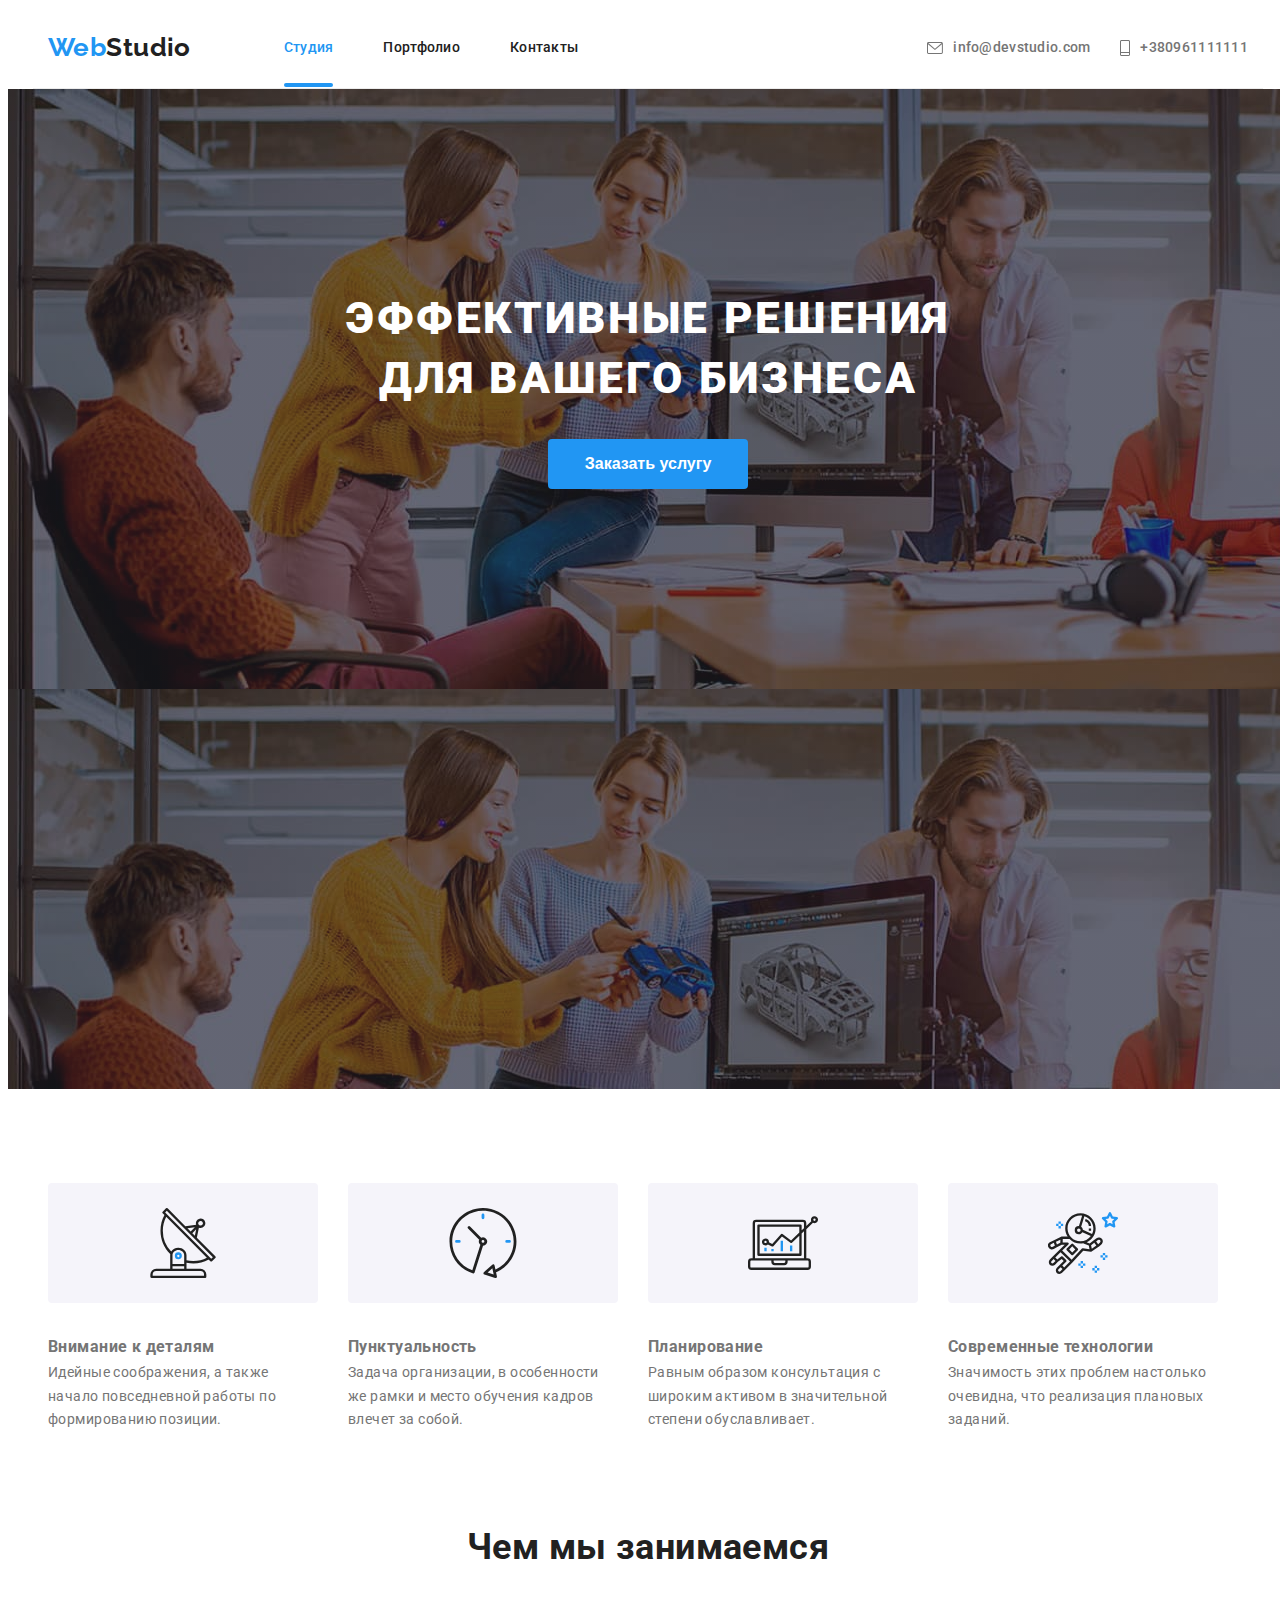
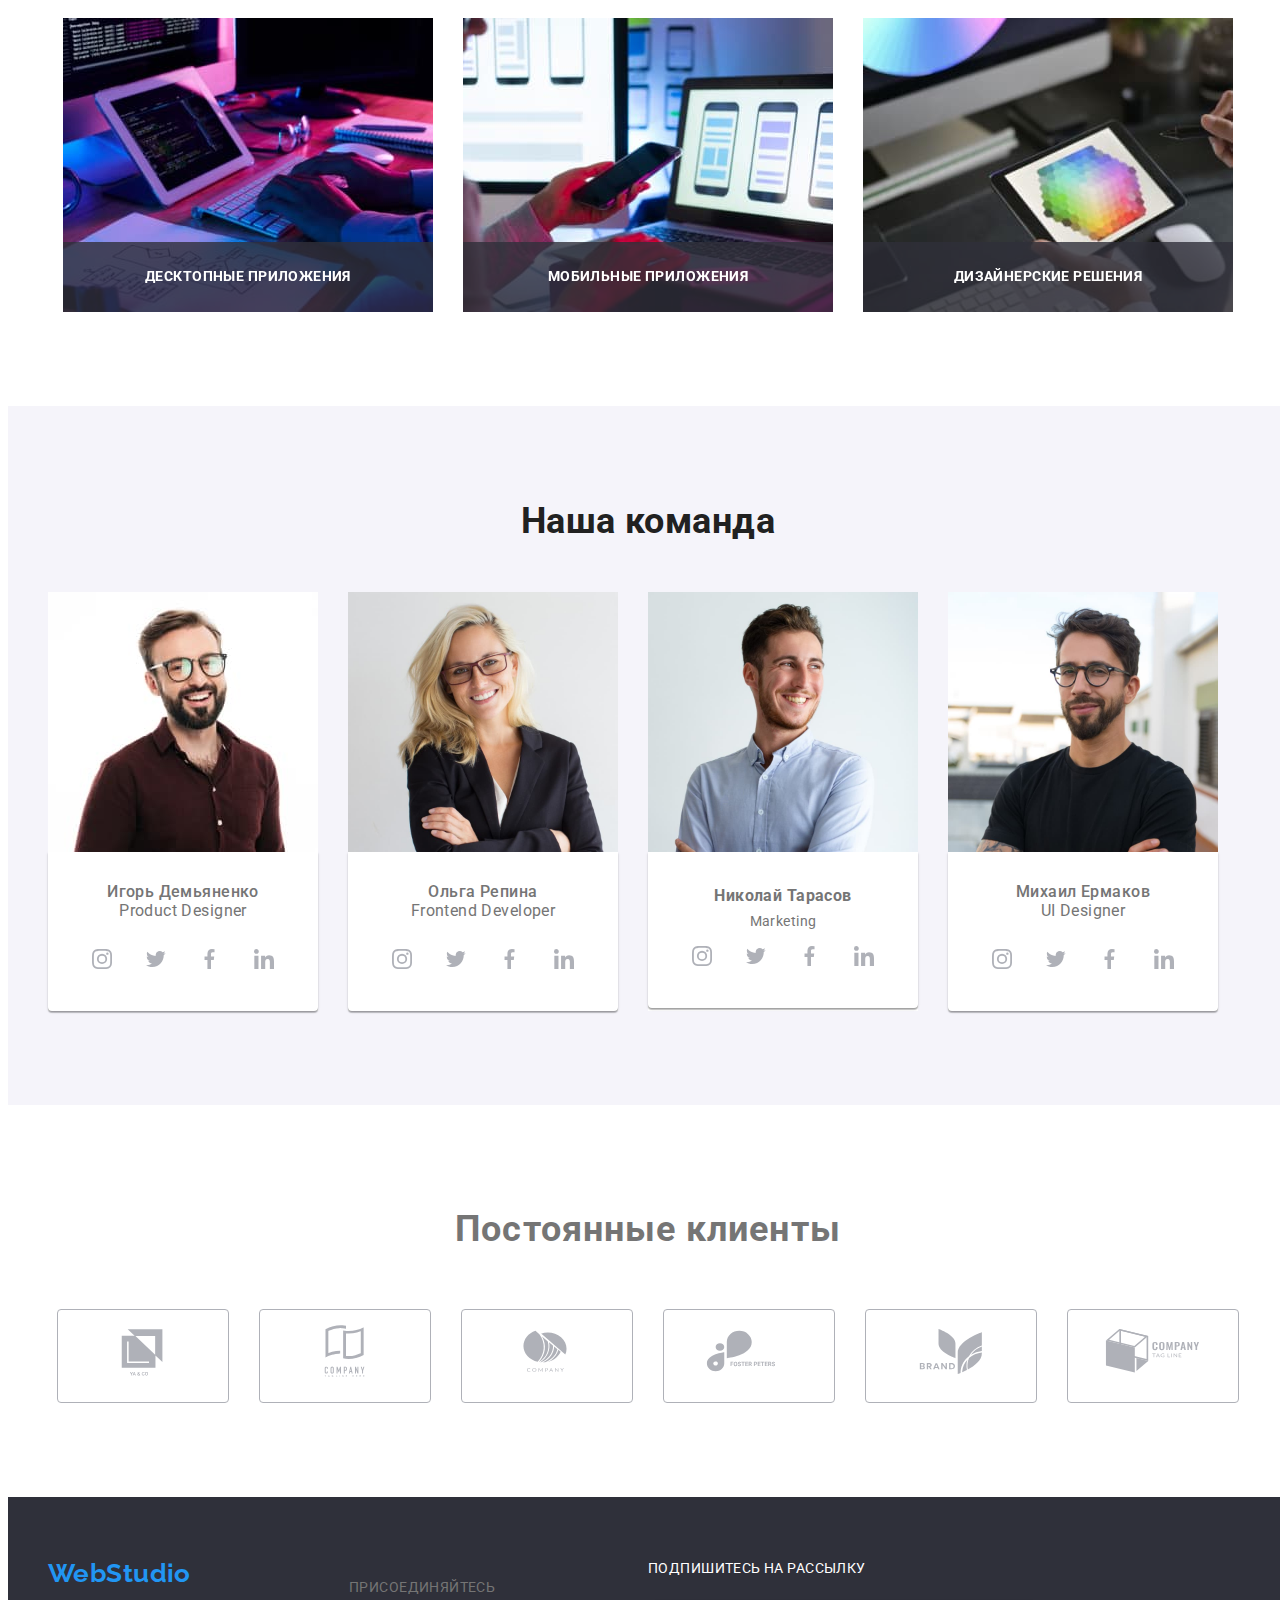
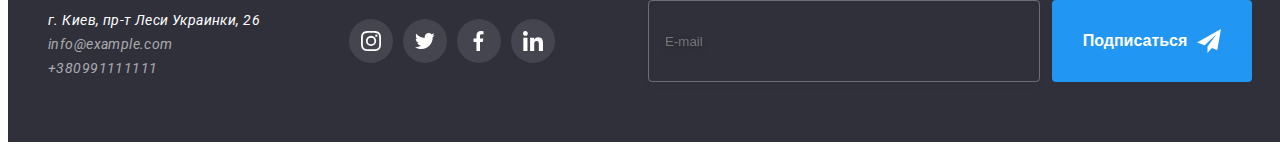
==== commit 43a0fead: "first hw7" ====
--- a/index.html
+++ b/index.html
@@ -11,6 +11,7 @@
       href="https://fonts.googleapis.com/css2?family=Raleway:wght@700&family=Roboto:wght@400;500;700;900&display=swap"
       rel="stylesheet"
     />
+    <!-- Normalize  -->
     <link
       rel="stylesheet"
       href="https://cdnjs.cloudflare.com/ajax/libs/modern-normalize/1.1.0/modern-normalize.min.css"
@@ -18,14 +19,15 @@
       crossorigin="anonymous"
       referrerpolicy="no-referrer"
     />
-    <link rel="stylesheet" href="./css/styles.css" />
+    <!-- Custom style  -->
+    <link rel="stylesheet" href="./css/main.min.css" />
   </head>
   <body>
     <!-- Header -->
     <header class="header">
-      <div class="conteiner header_conteiner">
+      <div class="conteiner header__conteiner">
         <nav class="navigation">
-          <a class="logo logo_header" href="./index.html"
+          <a class="logo logo-header" href="./index.html"
             >Web<span class="logo__text">Studio</span></a
           >
           <ul class="header__nav-list">
@@ -59,303 +61,328 @@
       </div>
     </header>
     <!-- Main -->
-    <!-- Section Hero  -->
-    <section class="hero hero__overlay">
-      <h1 class="hero__title">Эффективные решения для вашего бизнеса</h1>
-      <button class="button" type="button" data-modal-open>Заказать услугу</button>
-      <div class="hero__backdrop hero__backdrop--is-hidden" data-modal>
-        <div class="modal">
-          <p class="modal__title">Оставьте свои данные, мы вам перезвоним</p>
-          <form class="modal__form" autocomplete="off">
-            <label class="modal__form-field">
-              <span class="modal__form-label">Имя</span>
-              <span class="modal__box-input">
-                <input class="modal__form-input" type="text" name="client-name" placeholder=" " />
-                <svg class="modal__form-icon" width="18" height="18">
-                  <use href="./images/baground/sprite-icons.svg#person-black"></use>
-                </svg>
-              </span>
-            </label>
-            <label class="modal__form-field">
-              <span class="modal__form-label">Телефон</span>
-              <span class="modal__box-input">
-                <input class="modal__form-input" type="text" name="client-phone" placeholder=" " />
-                <svg class="modal__form-icon" width="18" height="18">
-                  <use href="./images/baground/sprite-icons.svg#phone-black"></use>
-                </svg>
-              </span>
-            </label>
-            <label class="modal__form-field">
-              <span class="modal__form-label">Почта</span>
-              <span class="modal__box-input">
-                <input class="modal__form-input" type="text" name="client-email" placeholder=" " />
-                <svg class="modal__form-icon" width="18" height="18">
-                  <use href="./images/baground/sprite-icons.svg#email-black"></use>
-                </svg>
-              </span>
-            </label>
-            <label class="modal__form-field">
-              <span class="modal__form-label">Комментарий</span>
-              <textarea
-                class="modal__form-comments"
-                name="comments"
-                placeholder="Введите текст"
-              ></textarea>
-            </label>
-            <label class="modal__form-checkbox">
-              <span class="modal__checkbox-conteiner">
-                <input class="modal__checkbox" type="checkbox" name="agreement" value="accept" />
-                <svg class="modal__checkbox-icon" width="16" height="15">
-                  <use href="./images/baground/sprite-icons.svg#check-1"></use>
-                </svg>
-                <span class="modal__checkbox-unchecked"></span>
-              </span>
-              <span class="modal__checkbox-link"
-                >Соглашаюсь с рассылкой и принимаю
-                <a class="modal__accept-link" href="#">Условия договора</a></span
-              >
-            </label>
-            <button class="button modal__button" type="submit">Отправить</button>
-          </form>
-          <button type="button" class="modal__button-close" data-modal-close>
-            <svg class="modal__icon-close" width="11" height="11">
-              <use href="./images/baground/sprite-icons.svg#close-mod"></use>
-            </svg>
-          </button>
-        </div>
-      </div>
-    </section>
-    <!-- Преимущества -->
-    <section class="features">
-      <div class="conteiner">
-        <h2 class="features__title visibility-hidden">Преимущества</h2>
-        <ul class="features__list">
-          <li class="features__list-item">
-            <div class="features__icon-box">
-              <svg class="features__icon" width="70" height="70">
-                <use href="./images/baground/sprite-icons.svg#antenna"></use>
+    <main>
+      <!-- Section Hero  -->
+      <section class="hero hero__overlay">
+        <h1 class="hero__title">Эффективные решения для вашего бизнеса</h1>
+        <button class="button" type="button" data-modal-open>Заказать услугу</button>
+        <div class="hero__backdrop hero__backdrop--is-hidden" data-modal>
+          <div class="modal">
+            <p class="modal__title">Оставьте свои данные, мы вам перезвоним</p>
+            <form class="modal__form" autocomplete="off">
+              <label class="modal__form-field">
+                <span class="modal__form-label">Имя</span>
+                <span class="modal__box-input">
+                  <input
+                    class="modal__form-input"
+                    type="text"
+                    name="client-name"
+                    required
+                    placeholder=" "
+                  />
+                  <svg class="modal__form-icon" width="18" height="18">
+                    <use href="./images/baground/sprite-icons.svg#person-black"></use>
+                  </svg>
+                </span>
+              </label>
+              <label class="modal__form-field">
+                <span class="modal__form-label">Телефон</span>
+                <span class="modal__box-input">
+                  <input
+                    class="modal__form-input"
+                    type="text"
+                    name="client-phone"
+                    required
+                    placeholder=" "
+                  />
+                  <svg class="modal__form-icon" width="18" height="18">
+                    <use href="./images/baground/sprite-icons.svg#phone-black"></use>
+                  </svg>
+                </span>
+              </label>
+              <label class="modal__form-field">
+                <span class="modal__form-label">Почта</span>
+                <span class="modal__box-input">
+                  <input
+                    class="modal__form-input"
+                    type="text"
+                    name="client-email"
+                    required
+                    placeholder=" "
+                  />
+                  <svg class="modal__form-icon" width="18" height="18">
+                    <use href="./images/baground/sprite-icons.svg#email-black"></use>
+                  </svg>
+                </span>
+              </label>
+              <label class="modal__form-field">
+                <span class="modal__form-label">Комментарий</span>
+                <textarea
+                  class="modal__form-comments"
+                  name="comments"
+                  placeholder="Введите текст"
+                ></textarea>
+              </label>
+              <label class="modal__form-checkbox">
+                <span class="modal__checkbox-conteiner">
+                  <input
+                    class="modal__checkbox"
+                    type="checkbox"
+                    name="agreement"
+                    value="accept"
+                    required
+                  />
+                  <svg class="modal__checkbox-icon" width="16" height="15">
+                    <use href="./images/baground/sprite-icons.svg#check-1"></use>
+                  </svg>
+                  <span class="modal__checkbox-unchecked"></span>
+                </span>
+                <span class="modal__checkbox-link"
+                  >Соглашаюсь с рассылкой и принимаю
+                  <a class="modal__accept-link" href="#">Условия договора</a></span
+                >
+              </label>
+              <button class="button modal__button" type="submit">Отправить</button>
+            </form>
+            <button type="button" class="modal__button-close" data-modal-close>
+              <svg class="modal__icon-close" width="11" height="11">
+                <use href="./images/baground/sprite-icons.svg#close-mod"></use>
               </svg>
-            </div>
-            <h3 class="features__card-title">Внимание к деталям</h3>
-            <p class="features__content">
-              Идейные соображения, а также начало повседневной работы по формированию позиции.
-            </p>
-          </li>
+            </button>
+          </div>
+        </div>
+      </section>
+      <!-- Преимущества -->
+      <section class="features">
+        <div class="conteiner">
+          <h2 class="features__title visibility-hidden">Преимущества</h2>
+          <ul class="features__list">
+            <li class="features__list-item">
+              <div class="features__icon-box">
+                <svg class="features__icon" width="70" height="70">
+                  <use href="./images/baground/sprite-icons.svg#antenna"></use>
+                </svg>
+              </div>
+              <h3 class="features__card-title">Внимание к деталям</h3>
+              <p class="features__content">
+                Идейные соображения, а также начало повседневной работы по формированию позиции.
+              </p>
+            </li>
 
-          <li class="features__list-item">
-            <div class="features__icon-box">
-              <svg class="features__icon" width="70" height="70">
-                <use href="./images/baground/sprite-icons.svg#clock"></use>
-              </svg>
-            </div>
-            <h3 class="features__card-title">Пунктуальность</h3>
-            <p class="features__content">
-              Задача организации, в особенности же рамки и место обучения кадров влечет за собой.
-            </p>
-          </li>
-          <li class="features__list-item">
-            <div class="features__icon-box">
-              <svg class="features__icon" width="70" height="70">
-                <use href="./images/baground/sprite-icons.svg#diagram"></use>
-              </svg>
-            </div>
-            <h3 class="features__card-title">Планирование</h3>
-            <p class="features__content">
-              Равным образом консультация с широким активом в значительной степени обуславливает.
-            </p>
-          </li>
-          <li class="features__list-item">
-            <div class="features__icon-box">
-              <svg class="features__icon" width="70" height="70">
-                <use href="./images/baground/sprite-icons.svg#astronaut"></use>
-              </svg>
-            </div>
-            <h3 class="features__card-title">Современные технологии</h3>
-            <p class="features__content">
-              Значимость этих проблем настолько очевидна, что реализация плановых заданий.
-            </p>
-          </li>
-        </ul>
-      </div>
-    </section>
-    <!-- Чем мы занимаемся -->
-    <section class="work">
-      <div class="conteiner">
-        <h2 class="work__title">Чем мы занимаемся</h2>
-        <ul class="work__list">
-          <li class="work__item">
-            <img src="./images/work1.jpg" alt="Работа за компьтером" width="370" />
-            <div class="work__label"><p>Десктопные приложения</p></div>
-          </li>
-          <li class="work__item">
-            <img src="./images/work2.jpg" alt="Мобильный телефон в руке" width="370" />
-            <div class="work__label"><p>Мобильные приложения</p></div>
-          </li>
-          <li class="work__item">
-            <img src="./images/work3.jpg" alt="Планшет в руке" width="370" />
-            <div class="work__label"><p>Дизайнерские решения</p></div>
-          </li>
-        </ul>
-      </div>
-    </section>
-    <!-- Наша команда -->
-    <section class="team">
-      <div class="conteiner">
-        <h2 class="team__title">Наша команда</h2>
-        <ul class="team__list">
-          <li class="team__item">
-            <img src="./images/imgИгорь.jpg" alt="Женщина" width="270" />
-            <div class="team__text-card">
-              <h3 class="team__name">Игорь Демьяненко</h3>
-              <p class="team__position">Product Designer</p>
-              <ul class="social__icon-box">
-                <li class="social__icon-item">
-                  <a class="social__icon-link" href="">
-                    <svg class="social__icon" width="20" height="20">
-                      <use href="./images/baground/sprite-icons.svg#instagram"></use>
-                    </svg>
-                  </a>
-                </li>
-                <li class="social__icon-item">
-                  <a class="social__icon-link" href="">
-                    <svg class="social__icon" width="20" height="20">
-                      <use href="./images/baground/sprite-icons.svg#twitter"></use>
-                    </svg>
-                  </a>
-                </li>
-                <li class="social__icon-item">
-                  <a class="social__icon-link" href="">
-                    <svg class="social__icon" width="20" height="20">
-                      <use href="./images/baground/sprite-icons.svg#facebook"></use>
-                    </svg>
-                  </a>
-                </li>
-                <li class="social__icon-item">
-                  <a class="social__icon-link" href="">
-                    <svg class="social__icon" width="20" height="20">
-                      <use href="./images/baground/sprite-icons.svg#linkedin"></use>
-                    </svg>
-                  </a>
-                </li>
-              </ul>
-            </div>
-          </li>
-          <li class="team__item">
-            <img src="./images/imgОльга.jpg" alt="Женщина" width="270" />
-            <div class="team__text-card">
-              <h3 class="team__name">Ольга Репина</h3>
-              <p class="team__position">Frontend Developer</p>
-              <ul class="social__icon-box">
-                <li class="social__icon-item">
-                  <a class="social__icon-link" href="">
-                    <svg class="social__icon" width="20" height="20">
-                      <use href="./images/baground/sprite-icons.svg#instagram"></use>
-                    </svg>
-                  </a>
-                </li>
-                <li class="social__icon-item">
-                  <a class="social__icon-link" href="">
-                    <svg class="social__icon" width="20" height="20">
-                      <use href="./images/baground/sprite-icons.svg#twitter"></use>
-                    </svg>
-                  </a>
-                </li>
-                <li class="social__icon-item">
-                  <a class="social__icon-link" href="">
-                    <svg class="social__icon" width="20" height="20">
-                      <use href="./images/baground/sprite-icons.svg#facebook"></use>
-                    </svg>
-                  </a>
-                </li>
-                <li class="social__icon-item">
-                  <a class="social__icon-link" href="">
-                    <svg class="social__icon" width="20" height="20">
-                      <use href="./images/baground/sprite-icons.svg#linkedin"></use>
-                    </svg>
-                  </a>
-                </li>
-              </ul>
-            </div>
-          </li>
-          <li class="team__item">
-            <img src="./images/imgНиколай.jpg" alt="Мужчина" width="270" />
-            <div class="team__text-card">
-              <h3 class="team__team-name">Николай Тарасов</h3>
-              <p class="team__team-position">Marketing</p>
-              <ul class="social__icon-box">
-                <li class="social__icon-item">
-                  <a class="social__icon-link" href="">
-                    <svg class="social__icon" width="20" height="20">
-                      <use href="./images/baground/sprite-icons.svg#instagram"></use>
-                    </svg>
-                  </a>
-                </li>
-                <li class="social__icon-item">
-                  <a class="social__icon-link" href="">
-                    <svg class="social__icon" width="20" height="20">
-                      <use href="./images/baground/sprite-icons.svg#twitter"></use>
-                    </svg>
-                  </a>
-                </li>
-                <li class="social__icon-item">
-                  <a class="social__icon-link" href="">
-                    <svg class="social__icon" width="20" height="20">
-                      <use href="./images/baground/sprite-icons.svg#facebook"></use>
-                    </svg>
-                  </a>
-                </li>
-                <li class="social__icon-item">
-                  <a class="social__icon-link" href="">
-                    <svg class="social__icon" width="20" height="20">
-                      <use href="./images/baground/sprite-icons.svg#linkedin"></use>
-                    </svg>
-                  </a>
-                </li>
-              </ul>
-            </div>
-          </li>
-          <li class="team__item">
-            <img src="./images/imgМихаил.jpg" alt="Мужчина" width="270" />
-            <div class="team__text-card">
-              <h3 class="team__name">Михаил Ермаков</h3>
-              <p class="team__position">UI Designer</p>
-              <ul class="social__icon-box">
-                <li class="social__icon-item">
-                  <a class="social__icon-link" href="">
-                    <svg class="social__icon" width="20" height="20">
-                      <use href="./images/baground/sprite-icons.svg#instagram"></use>
-                    </svg>
-                  </a>
-                </li>
-                <li class="social__icon-item">
-                  <a class="social__icon-link" href="">
-                    <svg class="social__icon" width="20" height="20">
-                      <use href="./images/baground/sprite-icons.svg#twitter"></use>
-                    </svg>
-                  </a>
-                </li>
-                <li class="social__icon-item">
-                  <a class="social__icon-link" href="">
-                    <svg class="social__icon" width="20" height="20">
-                      <use href="./images/baground/sprite-icons.svg#facebook"></use>
-                    </svg>
-                  </a>
-                </li>
-                <li class="social__icon-item">
-                  <a class="social__icon-link" href="">
-                    <svg class="social__icon" width="20" height="20">
-                      <use href="./images/baground/sprite-icons.svg#linkedin"></use>
-                    </svg>
-                  </a>
-                </li>
-              </ul>
-            </div>
-          </li>
-        </ul>
-      </div>
-    </section>
-    <!-- Постоянные клиенты -->
-      <section class="clients">
+            <li class="features__list-item">
+              <div class="features__icon-box">
+                <svg class="features__icon" width="70" height="70">
+                  <use href="./images/baground/sprite-icons.svg#clock"></use>
+                </svg>
+              </div>
+              <h3 class="features__card-title">Пунктуальность</h3>
+              <p class="features__content">
+                Задача организации, в особенности же рамки и место обучения кадров влечет за собой.
+              </p>
+            </li>
+            <li class="features__list-item">
+              <div class="features__icon-box">
+                <svg class="features__icon" width="70" height="70">
+                  <use href="./images/baground/sprite-icons.svg#diagram"></use>
+                </svg>
+              </div>
+              <h3 class="features__card-title">Планирование</h3>
+              <p class="features__content">
+                Равным образом консультация с широким активом в значительной степени обуславливает.
+              </p>
+            </li>
+            <li class="features__list-item">
+              <div class="features__icon-box">
+                <svg class="features__icon" width="70" height="70">
+                  <use href="./images/baground/sprite-icons.svg#astronaut"></use>
+                </svg>
+              </div>
+              <h3 class="features__card-title">Современные технологии</h3>
+              <p class="features__content">
+                Значимость этих проблем настолько очевидна, что реализация плановых заданий.
+              </p>
+            </li>
+          </ul>
+        </div>
+      </section>
+      <!-- Чем мы занимаемся -->
+      <section class="work section">
+        <div class="conteiner">
+          <h2 class="work__title">Чем мы занимаемся</h2>
+          <ul class="work__list">
+            <li class="work__item">
+              <img src="./images/work1.jpg" alt="Работа за компьтером" width="370" />
+              <div class="work__label"><p>Десктопные приложения</p></div>
+            </li>
+            <li class="work__item">
+              <img src="./images/work2.jpg" alt="Мобильный телефон в руке" width="370" />
+              <div class="work__label"><p>Мобильные приложения</p></div>
+            </li>
+            <li class="work__item">
+              <img src="./images/work3.jpg" alt="Планшет в руке" width="370" />
+              <div class="work__label"><p>Дизайнерские решения</p></div>
+            </li>
+          </ul>
+        </div>
+      </section>
+      <!-- Наша команда -->
+      <section class="team section">
+        <div class="conteiner">
+          <h2 class="team__title">Наша команда</h2>
+          <ul class="team__list">
+            <li class="team__item">
+              <img src="./images/imgИгорь.jpg" alt="Женщина" width="270" />
+              <div class="team__text-card">
+                <h3 class="team__name">Игорь Демьяненко</h3>
+                <p class="team__position">Product Designer</p>
+                <ul class="social__icon-box">
+                  <li class="social__icon-item">
+                    <a class="social__icon-link" href="">
+                      <svg class="social__icon" width="20" height="20">
+                        <use href="./images/baground/sprite-icons.svg#instagram"></use>
+                      </svg>
+                    </a>
+                  </li>
+                  <li class="social__icon-item">
+                    <a class="social__icon-link" href="">
+                      <svg class="social__icon" width="20" height="20">
+                        <use href="./images/baground/sprite-icons.svg#twitter"></use>
+                      </svg>
+                    </a>
+                  </li>
+                  <li class="social__icon-item">
+                    <a class="social__icon-link" href="">
+                      <svg class="social__icon" width="20" height="20">
+                        <use href="./images/baground/sprite-icons.svg#facebook"></use>
+                      </svg>
+                    </a>
+                  </li>
+                  <li class="social__icon-item">
+                    <a class="social__icon-link" href="">
+                      <svg class="social__icon" width="20" height="20">
+                        <use href="./images/baground/sprite-icons.svg#linkedin"></use>
+                      </svg>
+                    </a>
+                  </li>
+                </ul>
+              </div>
+            </li>
+            <li class="team__item">
+              <img src="./images/imgОльга.jpg" alt="Женщина" width="270" />
+              <div class="team__text-card">
+                <h3 class="team__name">Ольга Репина</h3>
+                <p class="team__position">Frontend Developer</p>
+                <ul class="social__icon-box">
+                  <li class="social__icon-item">
+                    <a class="social__icon-link" href="">
+                      <svg class="social__icon" width="20" height="20">
+                        <use href="./images/baground/sprite-icons.svg#instagram"></use>
+                      </svg>
+                    </a>
+                  </li>
+                  <li class="social__icon-item">
+                    <a class="social__icon-link" href="">
+                      <svg class="social__icon" width="20" height="20">
+                        <use href="./images/baground/sprite-icons.svg#twitter"></use>
+                      </svg>
+                    </a>
+                  </li>
+                  <li class="social__icon-item">
+                    <a class="social__icon-link" href="">
+                      <svg class="social__icon" width="20" height="20">
+                        <use href="./images/baground/sprite-icons.svg#facebook"></use>
+                      </svg>
+                    </a>
+                  </li>
+                  <li class="social__icon-item">
+                    <a class="social__icon-link" href="">
+                      <svg class="social__icon" width="20" height="20">
+                        <use href="./images/baground/sprite-icons.svg#linkedin"></use>
+                      </svg>
+                    </a>
+                  </li>
+                </ul>
+              </div>
+            </li>
+            <li class="team__item">
+              <img src="./images/imgНиколай.jpg" alt="Мужчина" width="270" />
+              <div class="team__text-card">
+                <h3 class="team__team-name">Николай Тарасов</h3>
+                <p class="team__team-position">Marketing</p>
+                <ul class="social__icon-box">
+                  <li class="social__icon-item">
+                    <a class="social__icon-link" href="">
+                      <svg class="social__icon" width="20" height="20">
+                        <use href="./images/baground/sprite-icons.svg#instagram"></use>
+                      </svg>
+                    </a>
+                  </li>
+                  <li class="social__icon-item">
+                    <a class="social__icon-link" href="">
+                      <svg class="social__icon" width="20" height="20">
+                        <use href="./images/baground/sprite-icons.svg#twitter"></use>
+                      </svg>
+                    </a>
+                  </li>
+                  <li class="social__icon-item">
+                    <a class="social__icon-link" href="">
+                      <svg class="social__icon" width="20" height="20">
+                        <use href="./images/baground/sprite-icons.svg#facebook"></use>
+                      </svg>
+                    </a>
+                  </li>
+                  <li class="social__icon-item">
+                    <a class="social__icon-link" href="">
+                      <svg class="social__icon" width="20" height="20">
+                        <use href="./images/baground/sprite-icons.svg#linkedin"></use>
+                      </svg>
+                    </a>
+                  </li>
+                </ul>
+              </div>
+            </li>
+            <li class="team__item">
+              <img src="./images/imgМихаил.jpg" alt="Мужчина" width="270" />
+              <div class="team__text-card">
+                <h3 class="team__name">Михаил Ермаков</h3>
+                <p class="team__position">UI Designer</p>
+                <ul class="social__icon-box">
+                  <li class="social__icon-item">
+                    <a class="social__icon-link" href="">
+                      <svg class="social__icon" width="20" height="20">
+                        <use href="./images/baground/sprite-icons.svg#instagram"></use>
+                      </svg>
+                    </a>
+                  </li>
+                  <li class="social__icon-item">
+                    <a class="social__icon-link" href="">
+                      <svg class="social__icon" width="20" height="20">
+                        <use href="./images/baground/sprite-icons.svg#twitter"></use>
+                      </svg>
+                    </a>
+                  </li>
+                  <li class="social__icon-item">
+                    <a class="social__icon-link" href="">
+                      <svg class="social__icon" width="20" height="20">
+                        <use href="./images/baground/sprite-icons.svg#facebook"></use>
+                      </svg>
+                    </a>
+                  </li>
+                  <li class="social__icon-item">
+                    <a class="social__icon-link" href="">
+                      <svg class="social__icon" width="20" height="20">
+                        <use href="./images/baground/sprite-icons.svg#linkedin"></use>
+                      </svg>
+                    </a>
+                  </li>
+                </ul>
+              </div>
+            </li>
+          </ul>
+        </div>
+      </section>
+      <!-- Постоянные клиенты -->
+      <section class="clients section">
         <div class="conteiner">
           <h2 class="clients__title">Постоянные клиенты</h2>
           <ul class="clients__box">
@@ -409,14 +436,16 @@
     <footer class="footer">
       <div class="conteiner footer__conteiner">
         <div class="footer__adress-wrapper">
-          <a href="./index.html" class="logo logo__footer">Web<span class="logo-text footer__logo-text">Studio</span></a>
+          <a href="./index.html" class="logo logo--footer"
+            >Web<span class="logo-text footer__logo-text">Studio</span></a
+          >
           <address class="footer__addres">
             <ul>
               <li>
                 <p class="footer__address">г. Киев, пр-т Леси Украинки, 26</p>
               </li>
               <li class="footer__contacts">
-                <a href="mailto:info@example.com"">info@example.com</a>
+                <a href="mailto:info@example.com">info@example.com</a>
               </li>
               <li class="footer__contacts">
                 <a href="tel:+38099111111">+380991111111</a>
@@ -465,6 +494,7 @@
                 class="footer__subscription-mail"
                 type="email"
                 name="subscription"
+                required
                 placeholder="E-mail"
               />
             </label>
--- a/css/main.min.css
+++ b/css/main.min.css
@@ -0,0 +1,2 @@
+:root{--accent-color: rgba(33, 150, 243, 1);--logo-accent-color:rgba(33, 150, 243, 1);--bgc-hero: rgba(47, 48, 58, 1);--work-label: rgba(255, 255, 255, 1);--bgc-footer: rgba(47, 48, 58, 1);--footer-text:rgba(255, 255, 255, 1);--footer-contact-color: rgba(255, 255, 255, 0.6);--primery-text-color: rgba(117, 117, 117, 1);--secondary-text-color:rgba(255, 255, 255, 1);--bgc-hero-footer: rgba(47, 48, 58, 1);--title-text-color: rgba(33, 33, 33, 1);--hero-color: rgba(255, 255, 255, 1);--button-portfolio: rgba(245, 244, 250, 1);--page-color: #ffffff;--cubic-bezier: cubic-bezier(0.4, 0, 0.2, 1)}.visibility-hidden{position:absolute;white-space:nowrap;width:1px;height:1px;overflow:hidden;border:0;padding:0;clip:rect(0 0 0 0);-webkit-clip-path:inset(50%);clip-path:inset(50%);margin:-1px}html{scroll-behavior:smooth}body{height:100%;width:100%;background-color:var(--page-color);color:var(--primery-text-color);font-family:Roboto, sans-serif;font-size:14px;font-weight:400;letter-spacing:0.03em;line-height:1.7}.section{padding-top:94px;padding-bottom:94px}h1,h2,h3,h4,h5,h6,p{margin:0}a{text-decoration:none;color:inherit}ul,ul li{padding:0;margin:0;list-style:none}img{display:block}.conteiner{width:1200px;margin:0 auto;padding-left:15px;padding-right:15px;-webkit-box-align:center;-ms-flex-align:center;align-items:center}.logo{display:inline-block;font-family:Raleway, sans-serif;font-weight:700;font-size:26px;line-height:1.2;color:var(--logo-accent-color)}.logo__text{color:var(--title-text-color)}.button{display:block;text-align:center;min-width:200px;padding:10px 16px;margin:0 auto;color:var(--hero-color);background-color:var(--accent-color);font-size:16px;font-weight:700;line-height:1.87;cursor:pointer;border:none;border-radius:4px;-webkit-transition:background-color 250ms var(--cubic-bezier),-webkit-box-shadow 250ms var(--cubic-bezier);transition:background-color 250ms var(--cubic-bezier),-webkit-box-shadow 250ms var(--cubic-bezier);transition:background-color 250ms var(--cubic-bezier),box-shadow 250ms var(--cubic-bezier);transition:background-color 250ms var(--cubic-bezier),box-shadow 250ms var(--cubic-bezier),-webkit-box-shadow 250ms var(--cubic-bezier)}.button:hover,.button:focus{background-color:#188ce8;-webkit-box-shadow:0px 4px 4px rgba(0,0,0,0.15);box-shadow:0px 4px 4px rgba(0,0,0,0.15)}.btn{padding:6px 22px;font-size:16px;font-weight:500;line-height:1.625;background-color:var(--button-portfolio);color:var(--title-text-color);cursor:pointer;border:unset;border-radius:4px}.btn:hover,.btn:focus{background-color:var(--accent-color);color:var(--page-color)}.btn--current{color:var(--page-color);background-color:var(--accent-color)}.social__icon-box{display:-webkit-box;display:-ms-flexbox;display:flex;-webkit-box-pack:center;-ms-flex-pack:center;justify-content:center;-webkit-box-align:center;-ms-flex-align:center;align-items:center}.social__icon-item{display:-webkit-box;display:-ms-flexbox;display:flex;-webkit-box-pack:center;-ms-flex-pack:center;justify-content:center;-webkit-box-align:center;-ms-flex-align:center;align-items:center;margin-right:10px;border-radius:50%;background-color:#fff;color:#afb1b8;-webkit-transition:color 250ms var(--cubic-bezier),background-color 250ms var(--cubic-bezier);transition:color 250ms var(--cubic-bezier),background-color 250ms var(--cubic-bezier)}.social__icon-item:last-child{margin-right:0}.social__icon-item:hover,.social__icon-item:focus{background-color:#2196f3;color:#ffffff}.social__icon-link{display:-webkit-box;display:-ms-flexbox;display:flex;width:44px;height:44px;-webkit-box-pack:center;-ms-flex-pack:center;justify-content:center;-webkit-box-align:center;-ms-flex-align:center;align-items:center;color:inherit}.social__icon{fill:currentColor}.modal{display:block;min-width:528px;min-height:531px;border-radius:4px;background-color:#fff;position:absolute;top:50%;left:50%;-webkit-transform:translate(-50%, -50%) scale(0.9);transform:translate(-50%, -50%) scale(0.9);-webkit-transition:-webkit-transform 250ms var(--cubic-bezier);transition:-webkit-transform 250ms var(--cubic-bezier);transition:transform 250ms var(--cubic-bezier);transition:transform 250ms var(--cubic-bezier), -webkit-transform 250ms var(--cubic-bezier)}.modal__title{padding-top:40px;margin-bottom:12px;font-weight:700;font-size:20px;line-height:1.15;text-align:center;letter-spacing:0.03em;color:#212121}.modal__form{display:block;margin-left:40px;margin-right:40px}.modal__form-field{display:block;cursor:pointer;margin-bottom:10px}.modal__form-field:focus-within .modal__form-icon{color:var(--accent-color)}.modal__form-label{display:inline-block;margin-bottom:4px;font-size:12px;line-height:1.17;letter-spacing:0.01em}.modal__box-input{display:block;position:relative}.modal__form-input{display:-webkit-box;display:-ms-flexbox;display:flex;-webkit-box-align:center;-ms-flex-align:center;align-items:center;height:40px;width:100%;margin:0;padding:12px 16px;padding-left:42px;line-height:1.14;letter-spacing:0.01em;color:#212121;border:1px solid rgba(33,33,33,0.2);border-radius:4px;outline:none;-webkit-transition:border-color 250ms var(--cubic-bezier);transition:border-color 250ms var(--cubic-bezier)}.modal__form-input:focus,.modal__form-comments:focus{border-color:var(--accent-color)}.modal__form-icon{fill:currentColor;position:absolute;top:50%;left:13px;color:#212121;-webkit-transform:translateY(-50%);transform:translateY(-50%);-webkit-transition:color 250ms var(--cubic-bezier);transition:color 250ms var(--cubic-bezier)}.modal__form-comments{display:-webkit-box;display:-ms-flexbox;display:flex;width:100%;min-height:120px;padding:12px 16px;margin-bottom:20px;outline:none;resize:none;color:#212121;border:1px solid rgba(33,33,33,0.2);border-radius:4px;-webkit-transition:border-color 250ms var(--cubic-bezier);transition:border-color 250ms var(--cubic-bezier)}.modal__form-checkbox{display:-webkit-box;display:-ms-flexbox;display:flex;-webkit-box-align:center;-ms-flex-align:center;align-items:center;-webkit-box-pack:center;-ms-flex-pack:center;justify-content:center;margin-bottom:30px}.modal__checkbox-conteiner{display:block;position:relative;width:16px;height:15px;margin-right:8px;cursor:pointer}.modal__checkbox{position:absolute;white-space:nowrap;width:1px;height:1px;overflow:hidden;border:0;padding:0;clip:rect(0 0 0 0);-webkit-clip-path:inset(50%);clip-path:inset(50%);margin:-1px}.modal__checkbox:focus ~ .modal__checkbox-icon{opacity:1;background-color:var(--accent-color);fill:#fff}.modal__checkbox:focus ~ .modal__checkbox-unchecked,.modal__checkbox:hover ~ .modal__checkbox-unchecked{border-color:var(--accent-color)}.modal__checkbox-icon{display:block;position:absolute;top:0;left:0;width:16px;height:15px;color:currentColor;opacity:0;-webkit-transition:opacity 250ms var(--cubic-bezier),fill 250ms var(--cubic-bezier),background-color 250ms var(--cubic-bezier);transition:opacity 250ms var(--cubic-bezier),fill 250ms var(--cubic-bezier),background-color 250ms var(--cubic-bezier)}.modal__checkbox-unchecked{display:block;position:absolute;top:0;left:0;width:16px;height:15px;border:2px solid #212121;border-radius:2px;-webkit-transition:border-color 250ms var(--cubic-bezier);transition:border-color 250ms var(--cubic-bezier)}.modal__accept-link{display:inline-block;text-decoration:underline;color:var(--accent-color)}.modal__button{margin-bottom:40px}.modal__button-close{display:-webkit-box;display:-ms-flexbox;display:flex;-webkit-box-pack:center;-ms-flex-pack:center;justify-content:center;-webkit-box-align:center;-ms-flex-align:center;align-items:center;position:absolute;top:8px;right:8px;height:30px;width:30px;border-radius:50%;border:1px solid rgba(0,0,0,0.1);background-color:#fff}.modal__button-close:focus,.modal__button-close:hover .modal__icon-close{fill:var(--accent-color)}.modal__icon-close{fill:currentColor}.navigation{display:-webkit-box;display:-ms-flexbox;display:flex}.header__nav-list{display:-webkit-box;display:-ms-flexbox;display:flex;-webkit-box-align:center;-ms-flex-align:center;align-items:center;font-weight:500;line-height:1.14;letter-spacing:0.02em}.header__nav-item{display:inline-block;margin-right:50px}.header__nav-item:last-child{margin-right:0}.header__nav-link{padding-top:32px;padding-bottom:32px;color:var(--title-text-color);letter-spacing:0.02em;-webkit-transition:color 250ms var(--cubic-bezier);transition:color 250ms var(--cubic-bezier)}.header__nav-link:hover,.header__nav-link:focus{color:var(--accent-color)}.header__nav-link--active{position:relative;color:var(--accent-color)}.header__nav-link--active::after{content:'';display:block;position:absolute;bottom:0;-webkit-transform:translateY(0);transform:translateY(0);border-radius:2px;height:4px;width:100%;background-color:var(--accent-color)}.portfolio-nav{display:-webkit-box;display:-ms-flexbox;display:flex;-webkit-box-pack:center;-ms-flex-pack:center;justify-content:center;padding-bottom:50px}.portfolio-nav__item{margin-right:8px}.portfolio-nav__item:last-child{margin-right:0}.card-set{display:-webkit-box;display:-ms-flexbox;display:flex;-ms-flex-wrap:wrap;flex-wrap:wrap}.card-set__item{max-width:370px;margin-right:30px;margin-bottom:30px;background-color:#fff;border:1px solid #eeeeee;-webkit-transition:-webkit-box-shadow 250ms var(--cubic-bezier);transition:-webkit-box-shadow 250ms var(--cubic-bezier);transition:box-shadow 250ms var(--cubic-bezier);transition:box-shadow 250ms var(--cubic-bezier), -webkit-box-shadow 250ms var(--cubic-bezier)}.card-set__item:nth-child(3n){margin-right:0}.card-set__item:nth-last-child(-n+3){margin-bottom:0}.card-set__item:hover,.card-set__item:focus{-webkit-box-shadow:0px 1px 1px rgba(0,0,0,0.12),0px 4px 4px rgba(0,0,0,0.06),1px 4px 6px rgba(0,0,0,0.16);box-shadow:0px 1px 1px rgba(0,0,0,0.12),0px 4px 4px rgba(0,0,0,0.06),1px 4px 6px rgba(0,0,0,0.16)}.card-set__item:hover .card-set__overlay,.card-set__item:focus .card-set__overlay{-webkit-transform:translateY(0%);transform:translateY(0%);opacity:1}.header__conteiner{display:-webkit-box;display:-ms-flexbox;display:flex;height:80px;border-bottom:1px solid #ececec}.logo-header{margin-right:93px;padding-top:24px;padding-bottom:25px}.header__contacts{display:-webkit-box;display:-ms-flexbox;display:flex;-webkit-box-align:center;-ms-flex-align:center;align-items:center;margin-left:auto;font-weight:500;line-height:1.14;letter-spacing:0.02em}.header__contacts-item{display:block;padding-top:32px;padding-bottom:32px;letter-spacing:0.02em;margin-right:30px;color:var(--primery-text-color);-webkit-transition:color 250ms var(--cubic-bezier);transition:color 250ms var(--cubic-bezier)}.header__contacts-item:last-child{margin-right:0}.header__contacts-item:hover,.header__contacts-item:focus{color:var(--accent-color)}.header__contact-link{display:-webkit-box;display:-ms-flexbox;display:flex;-webkit-box-align:center;-ms-flex-align:center;align-items:center}.header__contacts-icon{fill:currentColor;margin-right:10px}.hero{padding:200px 0;background-color:var(--bgc-hero)}.hero__overlay{height:600px;max-width:1600px;margin:0 auto;background-image:-webkit-gradient(linear, left top, right top, from(rgba(47,48,58,0.4)), to(rgba(47,48,58,0.4))),url(../images/baground/baground-hiro.jpg);background-image:linear-gradient(to right, rgba(47,48,58,0.4), rgba(47,48,58,0.4)),url(../images/baground/baground-hiro.jpg);background-color:gray}.hero__title{width:696px;margin-left:auto;margin-right:auto;margin-bottom:30px;font-weight:900;font-size:44px;line-height:1.36;letter-spacing:0.06em;text-transform:uppercase;text-align:center;color:var(--hero-color)}.hero__backdrop{position:fixed;top:0;left:0;width:100%;height:100%;background-color:rgba(0,0,0,0.2);opacity:1;-webkit-transition:opacity 250ms var(--cubic-bezier);transition:opacity 250ms var(--cubic-bezier)}.hero__backdrop--is-hidden{opacity:0;pointer-events:none}.features{padding-top:94px}.features__list{display:-webkit-box;display:-ms-flexbox;display:flex}.features__list-item{width:270px;margin-right:30px}.features__list-item:last-child{margin-right:0}.features__icon-box{display:-webkit-box;display:-ms-flexbox;display:flex;height:120px;margin-bottom:30px;-webkit-box-pack:center;-ms-flex-pack:center;justify-content:center;-webkit-box-align:center;-ms-flex-align:center;align-items:center;border-radius:4px;background:#f5f4fa}.features-title{font-size:14px;font-weight:700;line-height:1.14;text-transform:uppercase;margin-bottom:10px;color:var(--title-text-color)}.work__title{margin-bottom:50px;font-size:36px;line-height:1.17;text-align:center;font-weight:700;color:var(--title-text-color)}.work__list{display:-webkit-box;display:-ms-flexbox;display:flex;-webkit-box-pack:center;-ms-flex-pack:center;justify-content:center;-webkit-box-align:center;-ms-flex-align:center;align-items:center}.work__item{position:relative;margin-right:30px}.work__item:last-child{margin-right:0}.work__label{display:-webkit-box;display:-ms-flexbox;display:flex;-webkit-box-pack:center;-ms-flex-pack:center;justify-content:center;position:absolute;bottom:0;height:70px;width:100%;font-weight:700;line-height:1.28;-webkit-box-align:center;-ms-flex-align:center;align-items:center;text-transform:uppercase;color:var(--work-label);background-color:rgba(47,48,58,0.8)}.team{background-color:#f5f4fa}.team__title{margin-bottom:50px;font-size:36px;line-height:1.17;text-align:center;color:var(--title-text-color);font-weight:700}.team__list{display:-webkit-box;display:-ms-flexbox;display:flex;-webkit-box-pack:start;-ms-flex-pack:start;justify-content:flex-start}.team__item{background-color:#fff}.team__item:not(:last-child){margin-right:30px}.team__text-card{padding-top:30px;padding-bottom:30px;text-align:center;-webkit-box-shadow:0px 1px 3px rgba(0,0,0,0.12),0px 1px 1px rgba(0,0,0,0.14),0px 2px 1px rgba(0,0,0,0.2);box-shadow:0px 1px 3px rgba(0,0,0,0.12),0px 1px 1px rgba(0,0,0,0.14),0px 2px 1px rgba(0,0,0,0.2);border-radius:0px 0px 4px 4px}.team__name{font-weight:500;font-size:16px;line-height:1.19}.team__position{margin-bottom:16px;font-size:16px;line-height:1.19}.work__title{margin-bottom:50px;font-size:36px;line-height:1.17;text-align:center;font-weight:700;color:var(--title-text-color)}.work__list{display:-webkit-box;display:-ms-flexbox;display:flex;-webkit-box-pack:center;-ms-flex-pack:center;justify-content:center;-webkit-box-align:center;-ms-flex-align:center;align-items:center}.work__item{position:relative;margin-right:30px}.work__item:last-child{margin-right:0}.work__label{display:-webkit-box;display:-ms-flexbox;display:flex;-webkit-box-pack:center;-ms-flex-pack:center;justify-content:center;position:absolute;bottom:0;height:70px;width:100%;font-weight:700;line-height:1.28;-webkit-box-align:center;-ms-flex-align:center;align-items:center;text-transform:uppercase;color:var(--work-label);background-color:rgba(47,48,58,0.8)}.clients__title{font-weight:700;font-size:36px;line-height:1.67;text-align:center;letter-spacing:0.03em;margin-bottom:50px}.clients__box{display:-webkit-box;display:-ms-flexbox;display:flex;-webkit-box-pack:center;-ms-flex-pack:center;justify-content:center;-webkit-box-align:center;-ms-flex-align:center;align-items:center;margin:0;padding:0}.clients__item{display:-webkit-box;display:-ms-flexbox;display:flex;-webkit-box-pack:center;-ms-flex-pack:center;justify-content:center;margin-right:30px;-webkit-box-align:center;-ms-flex-align:center;align-items:center;width:170px;height:92px;border:1px solid #afb1b8;border-radius:4px;background-color:#fff;color:#afb1b8;-webkit-transition:color 250ms var(--cubic-bezier),border-color 250ms var(--cubic-bezier);transition:color 250ms var(--cubic-bezier),border-color 250ms var(--cubic-bezier)}.clients__item:hover,.clients__item:focus{color:#2196f3;border-color:#2196f3}.clients__item:last-child{margin-right:0}.clients__icon{fill:currentColor}.footer{padding-top:60px;padding-bottom:60px;background:var(--bgc-footer)}.footer__conteiner{display:-webkit-box;display:-ms-flexbox;display:flex}.footer__logo-text{color:var(--footer-logo-text)}.logo--footer{margin-bottom:20px}.footer__adress-wrapper{min-width:231px;margin-right:70px}.footer__address{color:var(--footer-text)}.footer__contacts{color:var(--footer-contact-color);font-weight:400}.footer__contacts:hover,.footer__contacts:focus{color:var(--accent-color)}.footer__join{color:var(var(--footer-text));text-transform:uppercase;margin-bottom:20px}.footer__social-icon--color{border-radius:50%;background-color:rgba(255,255,255,0.1);color:var(--footer-text);-webkit-transition:background-color 250ms var(--cubic-bezier);transition:background-color 250ms var(--cubic-bezier)}.footer__social{margin-right:93px}.footer__subscription-title{margin-bottom:20px;text-transform:uppercase;text-transform:uppercase;color:var(--footer-text)}.footer__subscription-mail{display:block;height:50px;width:358px;padding:15px 16px;margin-right:12px;outline:none;border:1px solid rgba(255,255,255,0.3);-webkit-filter:drop-shadow(0px 4px 4px rgba(0,0,0,0.15));filter:drop-shadow(0px 4px 4px rgba(0,0,0,0.15));border-radius:4px;background-color:inherit;color:var(--footer-text)}.footer__subscription-form{display:-webkit-box;display:-ms-flexbox;display:flex}.footer__subscription-button{display:-webkit-box;display:-ms-flexbox;display:flex;-webkit-box-pack:center;-ms-flex-pack:center;justify-content:center;-webkit-box-align:center;-ms-flex-align:center;align-items:center}.footer__subscription-latter{margin-left:10px}.card-set__product-thumb{position:relative;overflow:hidden}.card-set__overlay{display:block;padding:63px 24px;position:absolute;top:0;left:0;width:100%;height:100%;color:#fff;background-color:rgba(33,150,243,0.9);font-size:18px;line-height:1.56;-webkit-transform:translateY(100%);transform:translateY(100%);-webkit-transition:opacity 250ms var(--cubic-bezier),-webkit-transform 250ms cubic-bezier(0.4, 0, 0.2, 1);transition:opacity 250ms var(--cubic-bezier),-webkit-transform 250ms cubic-bezier(0.4, 0, 0.2, 1);transition:transform 250ms cubic-bezier(0.4, 0, 0.2, 1),opacity 250ms var(--cubic-bezier);transition:transform 250ms cubic-bezier(0.4, 0, 0.2, 1),opacity 250ms var(--cubic-bezier),-webkit-transform 250ms cubic-bezier(0.4, 0, 0.2, 1);opacity:0}.card-set__title{font-weight:700;font-size:18px;line-height:2;letter-spacing:0.06em}.card-set__text{font-size:16px;line-height:2}.card-set__text-box{padding:20px 24px}
+/*# sourceMappingURL=main.min.css.map */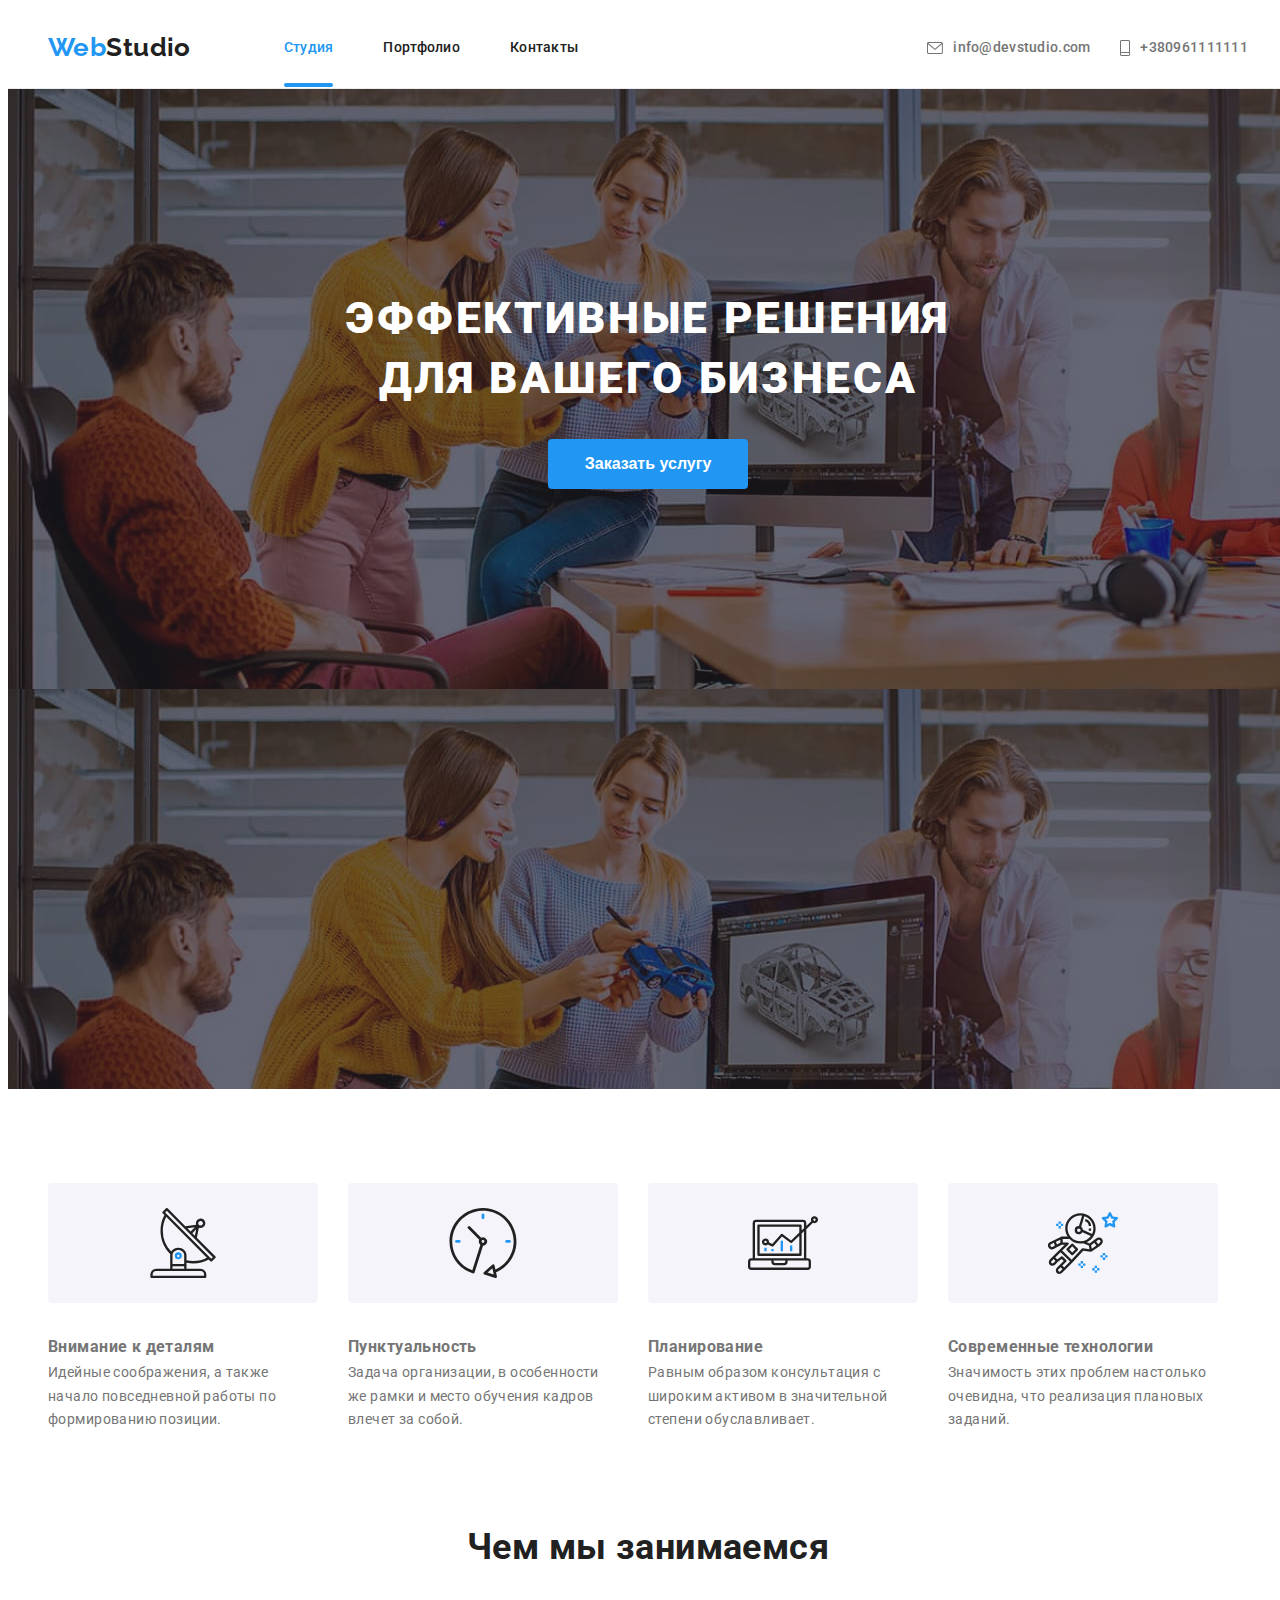
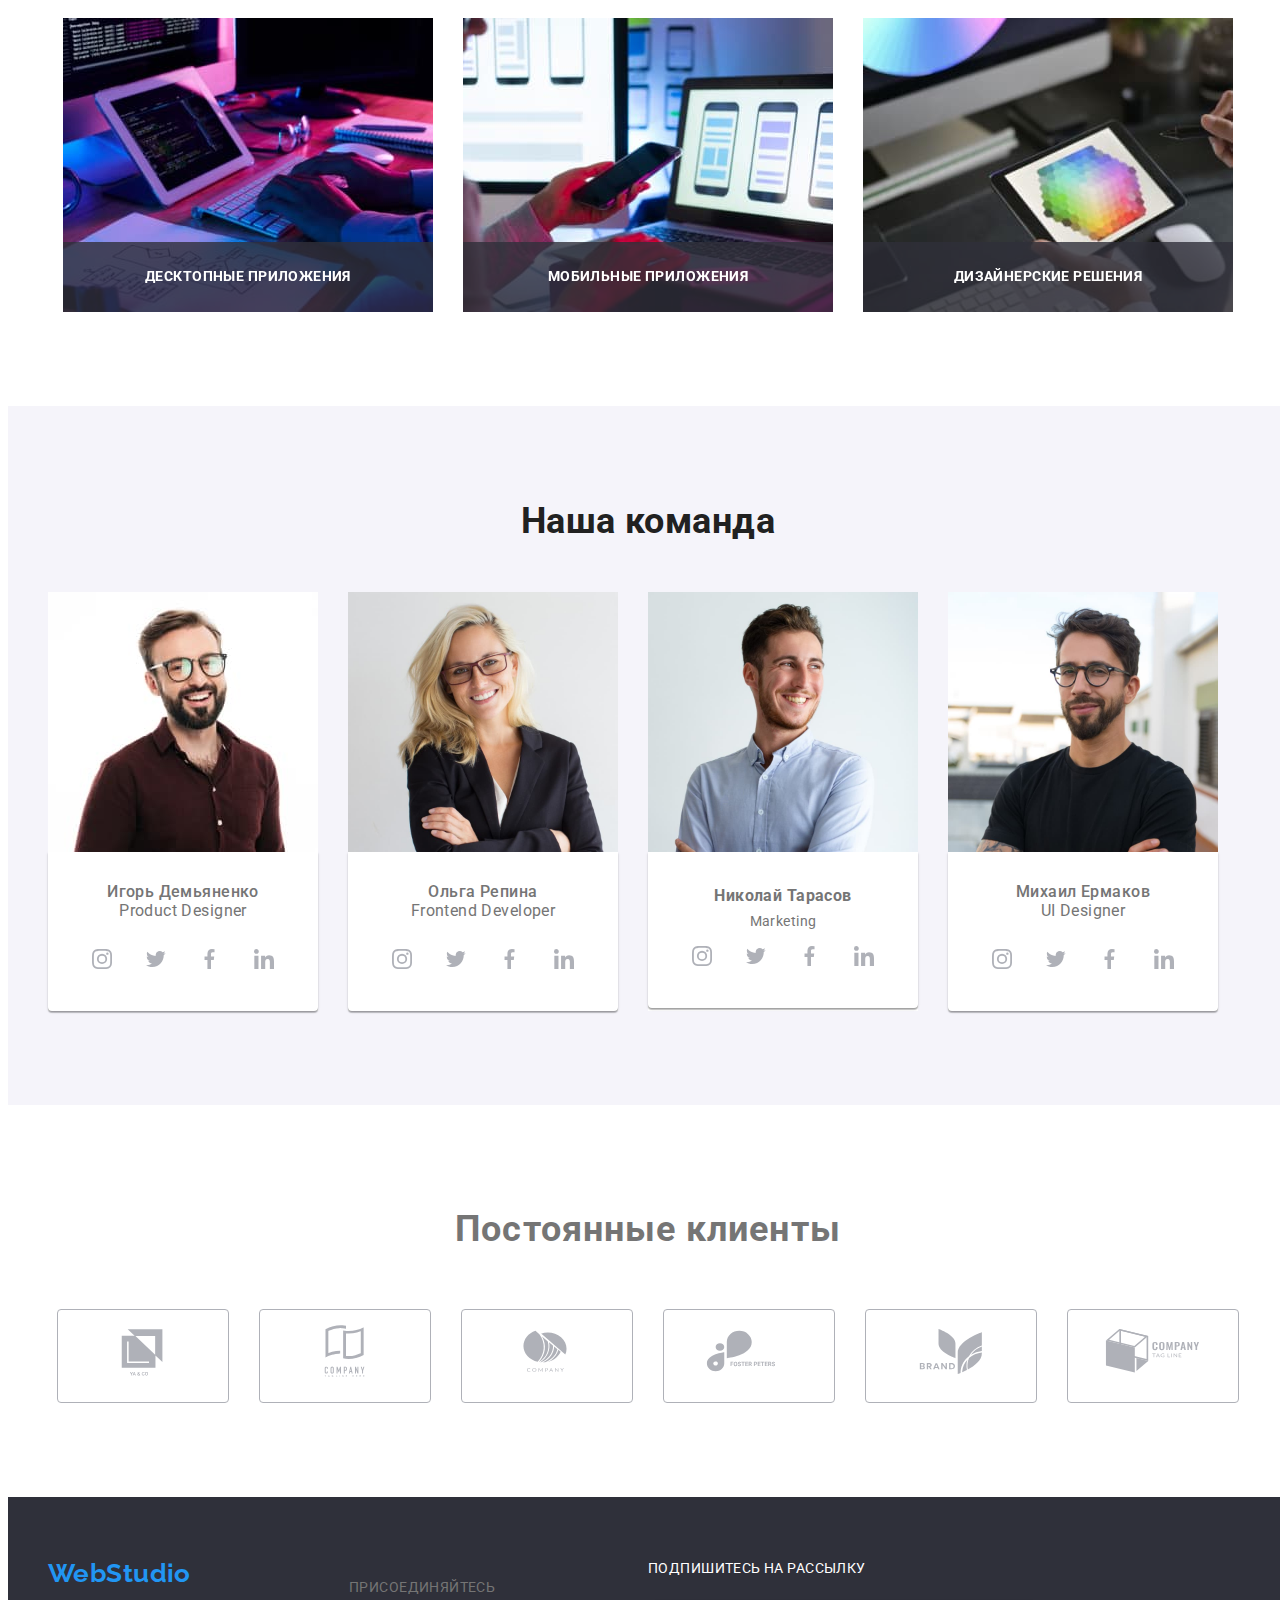
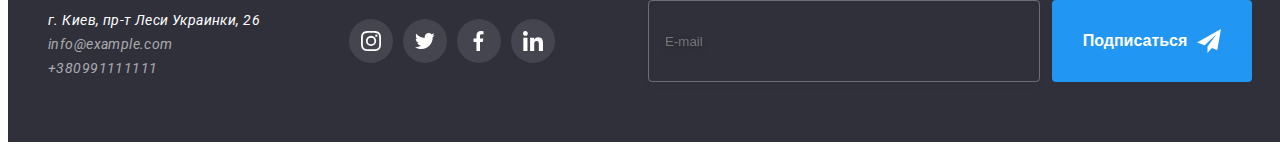
==== commit c94f134a: "fixed bugs" ====
--- a/index.html
+++ b/index.html
@@ -63,7 +63,7 @@
     <!-- Main -->
     <main>
       <!-- Section Hero  -->
-      <section class="hero hero__overlay">
+      <section class="hero hero-overlay">
         <h1 class="hero__title">Эффективные решения для вашего бизнеса</h1>
         <button class="button" type="button" data-modal-open>Заказать услугу</button>
         <div class="hero__backdrop hero__backdrop--is-hidden" data-modal>
@@ -235,7 +235,7 @@
               <div class="team__text-card">
                 <h3 class="team__name">Игорь Демьяненко</h3>
                 <p class="team__position">Product Designer</p>
-                <ul class="social__icon-box">
+                <ul class="social">
                   <li class="social__icon-item">
                     <a class="social__icon-link" href="">
                       <svg class="social__icon" width="20" height="20">
@@ -272,7 +272,7 @@
               <div class="team__text-card">
                 <h3 class="team__name">Ольга Репина</h3>
                 <p class="team__position">Frontend Developer</p>
-                <ul class="social__icon-box">
+                <ul class="social">
                   <li class="social__icon-item">
                     <a class="social__icon-link" href="">
                       <svg class="social__icon" width="20" height="20">
@@ -309,7 +309,7 @@
               <div class="team__text-card">
                 <h3 class="team__team-name">Николай Тарасов</h3>
                 <p class="team__team-position">Marketing</p>
-                <ul class="social__icon-box">
+                <ul class="social">
                   <li class="social__icon-item">
                     <a class="social__icon-link" href="">
                       <svg class="social__icon" width="20" height="20">
@@ -346,7 +346,7 @@
               <div class="team__text-card">
                 <h3 class="team__name">Михаил Ермаков</h3>
                 <p class="team__position">UI Designer</p>
-                <ul class="social__icon-box">
+                <ul class="social">
                   <li class="social__icon-item">
                     <a class="social__icon-link" href="">
                       <svg class="social__icon" width="20" height="20">
@@ -455,29 +455,29 @@
         </div>
         <div class="footer__social">
           <p class="footer__join">присоединяйтесь</p>
-          <ul class="social__icon-box">
-            <li class="social__icon-item footer__social-icon--color">
+          <ul class="social">
+            <li class="social__icon-item social__icon-item--footer-color">
               <a class="social__icon-link" href="">
                 <svg class="social__icon" width="20" height="20">
                   <use href="./images/baground/sprite-icons.svg#instagram"></use>
                 </svg>
               </a>
             </li>
-            <li class="social__icon-item footer__social-icon--color">
+            <li class="social__icon-item social__icon-item--footer-color">
               <a class="social__icon-link" href="">
                 <svg class="social__icon" width="20" height="20">
                   <use href="./images/baground/sprite-icons.svg#twitter"></use>
                 </svg>
               </a>
             </li>
-            <li class="social__icon-item footer__social-icon--color">
+            <li class="social__icon-item social__icon-item--footer-color">
               <a class="social__icon-link" href="">
                 <svg class="social__icon" width="20" height="20">
                   <use href="./images/baground/sprite-icons.svg#facebook"></use>
                 </svg>
               </a>
             </li>
-            <li class="social__icon-item footer__social-icon--color">
+            <li class="social__icon-item social__icon-item--footer-color">
               <a class="social__icon-link" href="">
                 <svg class="social__icon" width="20" height="20">
                   <use href="./images/baground/sprite-icons.svg#linkedin"></use>
--- a/css/main.min.css
+++ b/css/main.min.css
@@ -1,2 +1,2 @@
-:root{--accent-color: rgba(33, 150, 243, 1);--logo-accent-color:rgba(33, 150, 243, 1);--bgc-hero: rgba(47, 48, 58, 1);--work-label: rgba(255, 255, 255, 1);--bgc-footer: rgba(47, 48, 58, 1);--footer-text:rgba(255, 255, 255, 1);--footer-contact-color: rgba(255, 255, 255, 0.6);--primery-text-color: rgba(117, 117, 117, 1);--secondary-text-color:rgba(255, 255, 255, 1);--bgc-hero-footer: rgba(47, 48, 58, 1);--title-text-color: rgba(33, 33, 33, 1);--hero-color: rgba(255, 255, 255, 1);--button-portfolio: rgba(245, 244, 250, 1);--page-color: #ffffff;--cubic-bezier: cubic-bezier(0.4, 0, 0.2, 1)}.visibility-hidden{position:absolute;white-space:nowrap;width:1px;height:1px;overflow:hidden;border:0;padding:0;clip:rect(0 0 0 0);-webkit-clip-path:inset(50%);clip-path:inset(50%);margin:-1px}html{scroll-behavior:smooth}body{height:100%;width:100%;background-color:var(--page-color);color:var(--primery-text-color);font-family:Roboto, sans-serif;font-size:14px;font-weight:400;letter-spacing:0.03em;line-height:1.7}.section{padding-top:94px;padding-bottom:94px}h1,h2,h3,h4,h5,h6,p{margin:0}a{text-decoration:none;color:inherit}ul,ul li{padding:0;margin:0;list-style:none}img{display:block}.conteiner{width:1200px;margin:0 auto;padding-left:15px;padding-right:15px;-webkit-box-align:center;-ms-flex-align:center;align-items:center}.logo{display:inline-block;font-family:Raleway, sans-serif;font-weight:700;font-size:26px;line-height:1.2;color:var(--logo-accent-color)}.logo__text{color:var(--title-text-color)}.button{display:block;text-align:center;min-width:200px;padding:10px 16px;margin:0 auto;color:var(--hero-color);background-color:var(--accent-color);font-size:16px;font-weight:700;line-height:1.87;cursor:pointer;border:none;border-radius:4px;-webkit-transition:background-color 250ms var(--cubic-bezier),-webkit-box-shadow 250ms var(--cubic-bezier);transition:background-color 250ms var(--cubic-bezier),-webkit-box-shadow 250ms var(--cubic-bezier);transition:background-color 250ms var(--cubic-bezier),box-shadow 250ms var(--cubic-bezier);transition:background-color 250ms var(--cubic-bezier),box-shadow 250ms var(--cubic-bezier),-webkit-box-shadow 250ms var(--cubic-bezier)}.button:hover,.button:focus{background-color:#188ce8;-webkit-box-shadow:0px 4px 4px rgba(0,0,0,0.15);box-shadow:0px 4px 4px rgba(0,0,0,0.15)}.btn{padding:6px 22px;font-size:16px;font-weight:500;line-height:1.625;background-color:var(--button-portfolio);color:var(--title-text-color);cursor:pointer;border:unset;border-radius:4px}.btn:hover,.btn:focus{background-color:var(--accent-color);color:var(--page-color)}.btn--current{color:var(--page-color);background-color:var(--accent-color)}.social__icon-box{display:-webkit-box;display:-ms-flexbox;display:flex;-webkit-box-pack:center;-ms-flex-pack:center;justify-content:center;-webkit-box-align:center;-ms-flex-align:center;align-items:center}.social__icon-item{display:-webkit-box;display:-ms-flexbox;display:flex;-webkit-box-pack:center;-ms-flex-pack:center;justify-content:center;-webkit-box-align:center;-ms-flex-align:center;align-items:center;margin-right:10px;border-radius:50%;background-color:#fff;color:#afb1b8;-webkit-transition:color 250ms var(--cubic-bezier),background-color 250ms var(--cubic-bezier);transition:color 250ms var(--cubic-bezier),background-color 250ms var(--cubic-bezier)}.social__icon-item:last-child{margin-right:0}.social__icon-item:hover,.social__icon-item:focus{background-color:#2196f3;color:#ffffff}.social__icon-link{display:-webkit-box;display:-ms-flexbox;display:flex;width:44px;height:44px;-webkit-box-pack:center;-ms-flex-pack:center;justify-content:center;-webkit-box-align:center;-ms-flex-align:center;align-items:center;color:inherit}.social__icon{fill:currentColor}.modal{display:block;min-width:528px;min-height:531px;border-radius:4px;background-color:#fff;position:absolute;top:50%;left:50%;-webkit-transform:translate(-50%, -50%) scale(0.9);transform:translate(-50%, -50%) scale(0.9);-webkit-transition:-webkit-transform 250ms var(--cubic-bezier);transition:-webkit-transform 250ms var(--cubic-bezier);transition:transform 250ms var(--cubic-bezier);transition:transform 250ms var(--cubic-bezier), -webkit-transform 250ms var(--cubic-bezier)}.modal__title{padding-top:40px;margin-bottom:12px;font-weight:700;font-size:20px;line-height:1.15;text-align:center;letter-spacing:0.03em;color:#212121}.modal__form{display:block;margin-left:40px;margin-right:40px}.modal__form-field{display:block;cursor:pointer;margin-bottom:10px}.modal__form-field:focus-within .modal__form-icon{color:var(--accent-color)}.modal__form-label{display:inline-block;margin-bottom:4px;font-size:12px;line-height:1.17;letter-spacing:0.01em}.modal__box-input{display:block;position:relative}.modal__form-input{display:-webkit-box;display:-ms-flexbox;display:flex;-webkit-box-align:center;-ms-flex-align:center;align-items:center;height:40px;width:100%;margin:0;padding:12px 16px;padding-left:42px;line-height:1.14;letter-spacing:0.01em;color:#212121;border:1px solid rgba(33,33,33,0.2);border-radius:4px;outline:none;-webkit-transition:border-color 250ms var(--cubic-bezier);transition:border-color 250ms var(--cubic-bezier)}.modal__form-input:focus,.modal__form-comments:focus{border-color:var(--accent-color)}.modal__form-icon{fill:currentColor;position:absolute;top:50%;left:13px;color:#212121;-webkit-transform:translateY(-50%);transform:translateY(-50%);-webkit-transition:color 250ms var(--cubic-bezier);transition:color 250ms var(--cubic-bezier)}.modal__form-comments{display:-webkit-box;display:-ms-flexbox;display:flex;width:100%;min-height:120px;padding:12px 16px;margin-bottom:20px;outline:none;resize:none;color:#212121;border:1px solid rgba(33,33,33,0.2);border-radius:4px;-webkit-transition:border-color 250ms var(--cubic-bezier);transition:border-color 250ms var(--cubic-bezier)}.modal__form-checkbox{display:-webkit-box;display:-ms-flexbox;display:flex;-webkit-box-align:center;-ms-flex-align:center;align-items:center;-webkit-box-pack:center;-ms-flex-pack:center;justify-content:center;margin-bottom:30px}.modal__checkbox-conteiner{display:block;position:relative;width:16px;height:15px;margin-right:8px;cursor:pointer}.modal__checkbox{position:absolute;white-space:nowrap;width:1px;height:1px;overflow:hidden;border:0;padding:0;clip:rect(0 0 0 0);-webkit-clip-path:inset(50%);clip-path:inset(50%);margin:-1px}.modal__checkbox:focus ~ .modal__checkbox-icon{opacity:1;background-color:var(--accent-color);fill:#fff}.modal__checkbox:focus ~ .modal__checkbox-unchecked,.modal__checkbox:hover ~ .modal__checkbox-unchecked{border-color:var(--accent-color)}.modal__checkbox-icon{display:block;position:absolute;top:0;left:0;width:16px;height:15px;color:currentColor;opacity:0;-webkit-transition:opacity 250ms var(--cubic-bezier),fill 250ms var(--cubic-bezier),background-color 250ms var(--cubic-bezier);transition:opacity 250ms var(--cubic-bezier),fill 250ms var(--cubic-bezier),background-color 250ms var(--cubic-bezier)}.modal__checkbox-unchecked{display:block;position:absolute;top:0;left:0;width:16px;height:15px;border:2px solid #212121;border-radius:2px;-webkit-transition:border-color 250ms var(--cubic-bezier);transition:border-color 250ms var(--cubic-bezier)}.modal__accept-link{display:inline-block;text-decoration:underline;color:var(--accent-color)}.modal__button{margin-bottom:40px}.modal__button-close{display:-webkit-box;display:-ms-flexbox;display:flex;-webkit-box-pack:center;-ms-flex-pack:center;justify-content:center;-webkit-box-align:center;-ms-flex-align:center;align-items:center;position:absolute;top:8px;right:8px;height:30px;width:30px;border-radius:50%;border:1px solid rgba(0,0,0,0.1);background-color:#fff}.modal__button-close:focus,.modal__button-close:hover .modal__icon-close{fill:var(--accent-color)}.modal__icon-close{fill:currentColor}.navigation{display:-webkit-box;display:-ms-flexbox;display:flex}.header__nav-list{display:-webkit-box;display:-ms-flexbox;display:flex;-webkit-box-align:center;-ms-flex-align:center;align-items:center;font-weight:500;line-height:1.14;letter-spacing:0.02em}.header__nav-item{display:inline-block;margin-right:50px}.header__nav-item:last-child{margin-right:0}.header__nav-link{padding-top:32px;padding-bottom:32px;color:var(--title-text-color);letter-spacing:0.02em;-webkit-transition:color 250ms var(--cubic-bezier);transition:color 250ms var(--cubic-bezier)}.header__nav-link:hover,.header__nav-link:focus{color:var(--accent-color)}.header__nav-link--active{position:relative;color:var(--accent-color)}.header__nav-link--active::after{content:'';display:block;position:absolute;bottom:0;-webkit-transform:translateY(0);transform:translateY(0);border-radius:2px;height:4px;width:100%;background-color:var(--accent-color)}.portfolio-nav{display:-webkit-box;display:-ms-flexbox;display:flex;-webkit-box-pack:center;-ms-flex-pack:center;justify-content:center;padding-bottom:50px}.portfolio-nav__item{margin-right:8px}.portfolio-nav__item:last-child{margin-right:0}.card-set{display:-webkit-box;display:-ms-flexbox;display:flex;-ms-flex-wrap:wrap;flex-wrap:wrap}.card-set__item{max-width:370px;margin-right:30px;margin-bottom:30px;background-color:#fff;border:1px solid #eeeeee;-webkit-transition:-webkit-box-shadow 250ms var(--cubic-bezier);transition:-webkit-box-shadow 250ms var(--cubic-bezier);transition:box-shadow 250ms var(--cubic-bezier);transition:box-shadow 250ms var(--cubic-bezier), -webkit-box-shadow 250ms var(--cubic-bezier)}.card-set__item:nth-child(3n){margin-right:0}.card-set__item:nth-last-child(-n+3){margin-bottom:0}.card-set__item:hover,.card-set__item:focus{-webkit-box-shadow:0px 1px 1px rgba(0,0,0,0.12),0px 4px 4px rgba(0,0,0,0.06),1px 4px 6px rgba(0,0,0,0.16);box-shadow:0px 1px 1px rgba(0,0,0,0.12),0px 4px 4px rgba(0,0,0,0.06),1px 4px 6px rgba(0,0,0,0.16)}.card-set__item:hover .card-set__overlay,.card-set__item:focus .card-set__overlay{-webkit-transform:translateY(0%);transform:translateY(0%);opacity:1}.header__conteiner{display:-webkit-box;display:-ms-flexbox;display:flex;height:80px;border-bottom:1px solid #ececec}.logo-header{margin-right:93px;padding-top:24px;padding-bottom:25px}.header__contacts{display:-webkit-box;display:-ms-flexbox;display:flex;-webkit-box-align:center;-ms-flex-align:center;align-items:center;margin-left:auto;font-weight:500;line-height:1.14;letter-spacing:0.02em}.header__contacts-item{display:block;padding-top:32px;padding-bottom:32px;letter-spacing:0.02em;margin-right:30px;color:var(--primery-text-color);-webkit-transition:color 250ms var(--cubic-bezier);transition:color 250ms var(--cubic-bezier)}.header__contacts-item:last-child{margin-right:0}.header__contacts-item:hover,.header__contacts-item:focus{color:var(--accent-color)}.header__contact-link{display:-webkit-box;display:-ms-flexbox;display:flex;-webkit-box-align:center;-ms-flex-align:center;align-items:center}.header__contacts-icon{fill:currentColor;margin-right:10px}.hero{padding:200px 0;background-color:var(--bgc-hero)}.hero__overlay{height:600px;max-width:1600px;margin:0 auto;background-image:-webkit-gradient(linear, left top, right top, from(rgba(47,48,58,0.4)), to(rgba(47,48,58,0.4))),url(../images/baground/baground-hiro.jpg);background-image:linear-gradient(to right, rgba(47,48,58,0.4), rgba(47,48,58,0.4)),url(../images/baground/baground-hiro.jpg);background-color:gray}.hero__title{width:696px;margin-left:auto;margin-right:auto;margin-bottom:30px;font-weight:900;font-size:44px;line-height:1.36;letter-spacing:0.06em;text-transform:uppercase;text-align:center;color:var(--hero-color)}.hero__backdrop{position:fixed;top:0;left:0;width:100%;height:100%;background-color:rgba(0,0,0,0.2);opacity:1;-webkit-transition:opacity 250ms var(--cubic-bezier);transition:opacity 250ms var(--cubic-bezier)}.hero__backdrop--is-hidden{opacity:0;pointer-events:none}.features{padding-top:94px}.features__list{display:-webkit-box;display:-ms-flexbox;display:flex}.features__list-item{width:270px;margin-right:30px}.features__list-item:last-child{margin-right:0}.features__icon-box{display:-webkit-box;display:-ms-flexbox;display:flex;height:120px;margin-bottom:30px;-webkit-box-pack:center;-ms-flex-pack:center;justify-content:center;-webkit-box-align:center;-ms-flex-align:center;align-items:center;border-radius:4px;background:#f5f4fa}.features-title{font-size:14px;font-weight:700;line-height:1.14;text-transform:uppercase;margin-bottom:10px;color:var(--title-text-color)}.work__title{margin-bottom:50px;font-size:36px;line-height:1.17;text-align:center;font-weight:700;color:var(--title-text-color)}.work__list{display:-webkit-box;display:-ms-flexbox;display:flex;-webkit-box-pack:center;-ms-flex-pack:center;justify-content:center;-webkit-box-align:center;-ms-flex-align:center;align-items:center}.work__item{position:relative;margin-right:30px}.work__item:last-child{margin-right:0}.work__label{display:-webkit-box;display:-ms-flexbox;display:flex;-webkit-box-pack:center;-ms-flex-pack:center;justify-content:center;position:absolute;bottom:0;height:70px;width:100%;font-weight:700;line-height:1.28;-webkit-box-align:center;-ms-flex-align:center;align-items:center;text-transform:uppercase;color:var(--work-label);background-color:rgba(47,48,58,0.8)}.team{background-color:#f5f4fa}.team__title{margin-bottom:50px;font-size:36px;line-height:1.17;text-align:center;color:var(--title-text-color);font-weight:700}.team__list{display:-webkit-box;display:-ms-flexbox;display:flex;-webkit-box-pack:start;-ms-flex-pack:start;justify-content:flex-start}.team__item{background-color:#fff}.team__item:not(:last-child){margin-right:30px}.team__text-card{padding-top:30px;padding-bottom:30px;text-align:center;-webkit-box-shadow:0px 1px 3px rgba(0,0,0,0.12),0px 1px 1px rgba(0,0,0,0.14),0px 2px 1px rgba(0,0,0,0.2);box-shadow:0px 1px 3px rgba(0,0,0,0.12),0px 1px 1px rgba(0,0,0,0.14),0px 2px 1px rgba(0,0,0,0.2);border-radius:0px 0px 4px 4px}.team__name{font-weight:500;font-size:16px;line-height:1.19}.team__position{margin-bottom:16px;font-size:16px;line-height:1.19}.work__title{margin-bottom:50px;font-size:36px;line-height:1.17;text-align:center;font-weight:700;color:var(--title-text-color)}.work__list{display:-webkit-box;display:-ms-flexbox;display:flex;-webkit-box-pack:center;-ms-flex-pack:center;justify-content:center;-webkit-box-align:center;-ms-flex-align:center;align-items:center}.work__item{position:relative;margin-right:30px}.work__item:last-child{margin-right:0}.work__label{display:-webkit-box;display:-ms-flexbox;display:flex;-webkit-box-pack:center;-ms-flex-pack:center;justify-content:center;position:absolute;bottom:0;height:70px;width:100%;font-weight:700;line-height:1.28;-webkit-box-align:center;-ms-flex-align:center;align-items:center;text-transform:uppercase;color:var(--work-label);background-color:rgba(47,48,58,0.8)}.clients__title{font-weight:700;font-size:36px;line-height:1.67;text-align:center;letter-spacing:0.03em;margin-bottom:50px}.clients__box{display:-webkit-box;display:-ms-flexbox;display:flex;-webkit-box-pack:center;-ms-flex-pack:center;justify-content:center;-webkit-box-align:center;-ms-flex-align:center;align-items:center;margin:0;padding:0}.clients__item{display:-webkit-box;display:-ms-flexbox;display:flex;-webkit-box-pack:center;-ms-flex-pack:center;justify-content:center;margin-right:30px;-webkit-box-align:center;-ms-flex-align:center;align-items:center;width:170px;height:92px;border:1px solid #afb1b8;border-radius:4px;background-color:#fff;color:#afb1b8;-webkit-transition:color 250ms var(--cubic-bezier),border-color 250ms var(--cubic-bezier);transition:color 250ms var(--cubic-bezier),border-color 250ms var(--cubic-bezier)}.clients__item:hover,.clients__item:focus{color:#2196f3;border-color:#2196f3}.clients__item:last-child{margin-right:0}.clients__icon{fill:currentColor}.footer{padding-top:60px;padding-bottom:60px;background:var(--bgc-footer)}.footer__conteiner{display:-webkit-box;display:-ms-flexbox;display:flex}.footer__logo-text{color:var(--footer-logo-text)}.logo--footer{margin-bottom:20px}.footer__adress-wrapper{min-width:231px;margin-right:70px}.footer__address{color:var(--footer-text)}.footer__contacts{color:var(--footer-contact-color);font-weight:400}.footer__contacts:hover,.footer__contacts:focus{color:var(--accent-color)}.footer__join{color:var(var(--footer-text));text-transform:uppercase;margin-bottom:20px}.footer__social-icon--color{border-radius:50%;background-color:rgba(255,255,255,0.1);color:var(--footer-text);-webkit-transition:background-color 250ms var(--cubic-bezier);transition:background-color 250ms var(--cubic-bezier)}.footer__social{margin-right:93px}.footer__subscription-title{margin-bottom:20px;text-transform:uppercase;text-transform:uppercase;color:var(--footer-text)}.footer__subscription-mail{display:block;height:50px;width:358px;padding:15px 16px;margin-right:12px;outline:none;border:1px solid rgba(255,255,255,0.3);-webkit-filter:drop-shadow(0px 4px 4px rgba(0,0,0,0.15));filter:drop-shadow(0px 4px 4px rgba(0,0,0,0.15));border-radius:4px;background-color:inherit;color:var(--footer-text)}.footer__subscription-form{display:-webkit-box;display:-ms-flexbox;display:flex}.footer__subscription-button{display:-webkit-box;display:-ms-flexbox;display:flex;-webkit-box-pack:center;-ms-flex-pack:center;justify-content:center;-webkit-box-align:center;-ms-flex-align:center;align-items:center}.footer__subscription-latter{margin-left:10px}.card-set__product-thumb{position:relative;overflow:hidden}.card-set__overlay{display:block;padding:63px 24px;position:absolute;top:0;left:0;width:100%;height:100%;color:#fff;background-color:rgba(33,150,243,0.9);font-size:18px;line-height:1.56;-webkit-transform:translateY(100%);transform:translateY(100%);-webkit-transition:opacity 250ms var(--cubic-bezier),-webkit-transform 250ms cubic-bezier(0.4, 0, 0.2, 1);transition:opacity 250ms var(--cubic-bezier),-webkit-transform 250ms cubic-bezier(0.4, 0, 0.2, 1);transition:transform 250ms cubic-bezier(0.4, 0, 0.2, 1),opacity 250ms var(--cubic-bezier);transition:transform 250ms cubic-bezier(0.4, 0, 0.2, 1),opacity 250ms var(--cubic-bezier),-webkit-transform 250ms cubic-bezier(0.4, 0, 0.2, 1);opacity:0}.card-set__title{font-weight:700;font-size:18px;line-height:2;letter-spacing:0.06em}.card-set__text{font-size:16px;line-height:2}.card-set__text-box{padding:20px 24px}
+:root{--accent-color: rgba(33, 150, 243, 1);--logo-accent-color:rgba(33, 150, 243, 1);--bgc-hero: rgba(47, 48, 58, 1);--work-label: rgba(255, 255, 255, 1);--bgc-footer: rgba(47, 48, 58, 1);--footer-text:rgba(255, 255, 255, 1);--footer-contact-color: rgba(255, 255, 255, 0.6);--primery-text-color: rgba(117, 117, 117, 1);--secondary-text-color:rgba(255, 255, 255, 1);--bgc-hero-footer: rgba(47, 48, 58, 1);--title-text-color: rgba(33, 33, 33, 1);--hero-color: rgba(255, 255, 255, 1);--button-portfolio: rgba(245, 244, 250, 1);--page-color: #ffffff;--cubic-bezier: cubic-bezier(0.4, 0, 0.2, 1)}.visibility-hidden{position:absolute;white-space:nowrap;width:1px;height:1px;overflow:hidden;border:0;padding:0;clip:rect(0 0 0 0);-webkit-clip-path:inset(50%);clip-path:inset(50%);margin:-1px}html{scroll-behavior:smooth}body{height:100%;width:100%;background-color:var(--page-color);color:var(--primery-text-color);font-family:Roboto, sans-serif;font-size:14px;font-weight:400;letter-spacing:0.03em;line-height:1.7}.section{padding-top:94px;padding-bottom:94px}h1,h2,h3,h4,h5,h6,p{margin:0}a{text-decoration:none;color:inherit}ul,ul li{padding:0;margin:0;list-style:none}img{display:block}.conteiner{width:1200px;margin:0 auto;padding-left:15px;padding-right:15px;-webkit-box-align:center;-ms-flex-align:center;align-items:center}.logo{display:inline-block;font-family:Raleway, sans-serif;font-weight:700;font-size:26px;line-height:1.2;color:var(--logo-accent-color)}.logo__text{color:var(--title-text-color)}.button{display:block;text-align:center;min-width:200px;padding:10px 16px;margin:0 auto;color:var(--hero-color);background-color:var(--accent-color);font-size:16px;font-weight:700;line-height:1.87;cursor:pointer;border:none;border-radius:4px;-webkit-transition:background-color 250ms var(--cubic-bezier),-webkit-box-shadow 250ms var(--cubic-bezier);transition:background-color 250ms var(--cubic-bezier),-webkit-box-shadow 250ms var(--cubic-bezier);transition:background-color 250ms var(--cubic-bezier),box-shadow 250ms var(--cubic-bezier);transition:background-color 250ms var(--cubic-bezier),box-shadow 250ms var(--cubic-bezier),-webkit-box-shadow 250ms var(--cubic-bezier)}.button:hover,.button:focus{background-color:#188ce8;-webkit-box-shadow:0px 4px 4px rgba(0,0,0,0.15);box-shadow:0px 4px 4px rgba(0,0,0,0.15)}.btn{padding:6px 22px;font-size:16px;font-weight:500;line-height:1.625;background-color:var(--button-portfolio);color:var(--title-text-color);cursor:pointer;border:unset;border-radius:4px}.btn:hover,.btn:focus{background-color:var(--accent-color);color:var(--page-color)}.btn--current{color:var(--page-color);background-color:var(--accent-color)}.social{display:-webkit-box;display:-ms-flexbox;display:flex;-webkit-box-pack:center;-ms-flex-pack:center;justify-content:center;-webkit-box-align:center;-ms-flex-align:center;align-items:center}.social__icon-item{display:-webkit-box;display:-ms-flexbox;display:flex;-webkit-box-pack:center;-ms-flex-pack:center;justify-content:center;-webkit-box-align:center;-ms-flex-align:center;align-items:center;margin-right:10px;border-radius:50%;background-color:#fff;color:#afb1b8;-webkit-transition:color 250ms var(--cubic-bezier),background-color 250ms var(--cubic-bezier);transition:color 250ms var(--cubic-bezier),background-color 250ms var(--cubic-bezier)}.social__icon-item:last-child{margin-right:0}.social__icon-item:hover,.social__icon-item:focus{background-color:#2196f3;color:#ffffff}.social__icon-link{display:-webkit-box;display:-ms-flexbox;display:flex;width:44px;height:44px;-webkit-box-pack:center;-ms-flex-pack:center;justify-content:center;-webkit-box-align:center;-ms-flex-align:center;align-items:center;color:inherit}.social__icon{fill:currentColor}.modal{display:block;min-width:528px;min-height:531px;border-radius:4px;background-color:#fff;position:absolute;top:50%;left:50%;-webkit-transform:translate(-50%, -50%) scale(0.9);transform:translate(-50%, -50%) scale(0.9);-webkit-transition:-webkit-transform 250ms var(--cubic-bezier);transition:-webkit-transform 250ms var(--cubic-bezier);transition:transform 250ms var(--cubic-bezier);transition:transform 250ms var(--cubic-bezier), -webkit-transform 250ms var(--cubic-bezier)}.modal__title{padding-top:40px;margin-bottom:12px;font-weight:700;font-size:20px;line-height:1.15;text-align:center;letter-spacing:0.03em;color:#212121}.modal__form{display:block;margin-left:40px;margin-right:40px}.modal__form-field{display:block;cursor:pointer;margin-bottom:10px}.modal__form-field:focus-within .modal__form-icon{color:var(--accent-color)}.modal__form-label{display:inline-block;margin-bottom:4px;font-size:12px;line-height:1.17;letter-spacing:0.01em}.modal__box-input{display:block;position:relative}.modal__form-input{display:-webkit-box;display:-ms-flexbox;display:flex;-webkit-box-align:center;-ms-flex-align:center;align-items:center;height:40px;width:100%;margin:0;padding:12px 16px;padding-left:42px;line-height:1.14;letter-spacing:0.01em;color:#212121;border:1px solid rgba(33,33,33,0.2);border-radius:4px;outline:none;-webkit-transition:border-color 250ms var(--cubic-bezier);transition:border-color 250ms var(--cubic-bezier)}.modal__form-input:focus,.modal__form-comments:focus{border-color:var(--accent-color)}.modal__form-icon{fill:currentColor;position:absolute;top:50%;left:13px;color:#212121;-webkit-transform:translateY(-50%);transform:translateY(-50%);-webkit-transition:color 250ms var(--cubic-bezier);transition:color 250ms var(--cubic-bezier)}.modal__form-comments{display:-webkit-box;display:-ms-flexbox;display:flex;width:100%;min-height:120px;padding:12px 16px;margin-bottom:20px;outline:none;resize:none;color:#212121;border:1px solid rgba(33,33,33,0.2);border-radius:4px;-webkit-transition:border-color 250ms var(--cubic-bezier);transition:border-color 250ms var(--cubic-bezier)}.modal__form-checkbox{display:-webkit-box;display:-ms-flexbox;display:flex;-webkit-box-align:center;-ms-flex-align:center;align-items:center;-webkit-box-pack:center;-ms-flex-pack:center;justify-content:center;margin-bottom:30px}.modal__checkbox-conteiner{display:block;position:relative;width:16px;height:15px;margin-right:8px;cursor:pointer}.modal__checkbox{position:absolute;white-space:nowrap;width:1px;height:1px;overflow:hidden;border:0;padding:0;clip:rect(0 0 0 0);-webkit-clip-path:inset(50%);clip-path:inset(50%);margin:-1px}.modal__checkbox:focus ~ .modal__checkbox-icon{opacity:1;background-color:var(--accent-color);fill:#fff}.modal__checkbox:focus ~ .modal__checkbox-unchecked,.modal__checkbox:hover ~ .modal__checkbox-unchecked{border-color:var(--accent-color)}.modal__checkbox-icon{display:block;position:absolute;top:0;left:0;width:16px;height:15px;color:currentColor;opacity:0;-webkit-transition:opacity 250ms var(--cubic-bezier),fill 250ms var(--cubic-bezier),background-color 250ms var(--cubic-bezier);transition:opacity 250ms var(--cubic-bezier),fill 250ms var(--cubic-bezier),background-color 250ms var(--cubic-bezier)}.modal__checkbox-unchecked{display:block;position:absolute;top:0;left:0;width:16px;height:15px;border:2px solid #212121;border-radius:2px;-webkit-transition:border-color 250ms var(--cubic-bezier);transition:border-color 250ms var(--cubic-bezier)}.modal__accept-link{display:inline-block;text-decoration:underline;color:var(--accent-color)}.modal__button{margin-bottom:40px}.modal__button-close{display:-webkit-box;display:-ms-flexbox;display:flex;-webkit-box-pack:center;-ms-flex-pack:center;justify-content:center;-webkit-box-align:center;-ms-flex-align:center;align-items:center;position:absolute;top:8px;right:8px;height:30px;width:30px;border-radius:50%;border:1px solid rgba(0,0,0,0.1);background-color:#fff}.modal__button-close:focus,.modal__button-close:hover .modal__icon-close{fill:var(--accent-color)}.modal__icon-close{fill:currentColor}.navigation{display:-webkit-box;display:-ms-flexbox;display:flex}.header__nav-list{display:-webkit-box;display:-ms-flexbox;display:flex;-webkit-box-align:center;-ms-flex-align:center;align-items:center;font-weight:500;line-height:1.14;letter-spacing:0.02em}.header__nav-item{display:inline-block;margin-right:50px}.header__nav-item:last-child{margin-right:0}.header__nav-link{padding-top:32px;padding-bottom:32px;color:var(--title-text-color);letter-spacing:0.02em;-webkit-transition:color 250ms var(--cubic-bezier);transition:color 250ms var(--cubic-bezier)}.header__nav-link:hover,.header__nav-link:focus{color:var(--accent-color)}.header__nav-link--active{position:relative;color:var(--accent-color)}.header__nav-link--active::after{content:'';display:block;position:absolute;bottom:0;-webkit-transform:translateY(0);transform:translateY(0);border-radius:2px;height:4px;width:100%;background-color:var(--accent-color)}.portfolio-nav{display:-webkit-box;display:-ms-flexbox;display:flex;-webkit-box-pack:center;-ms-flex-pack:center;justify-content:center;padding-bottom:50px}.portfolio-nav__item{margin-right:8px}.portfolio-nav__item:last-child{margin-right:0}.card-set{display:-webkit-box;display:-ms-flexbox;display:flex;-ms-flex-wrap:wrap;flex-wrap:wrap}.card-set__item{max-width:370px;margin-right:30px;margin-bottom:30px;background-color:#fff;border:1px solid #eeeeee;-webkit-transition:-webkit-box-shadow 250ms var(--cubic-bezier);transition:-webkit-box-shadow 250ms var(--cubic-bezier);transition:box-shadow 250ms var(--cubic-bezier);transition:box-shadow 250ms var(--cubic-bezier), -webkit-box-shadow 250ms var(--cubic-bezier)}.card-set__item:nth-child(3n){margin-right:0}.card-set__item:nth-last-child(-n+3){margin-bottom:0}.card-set__item:hover,.card-set__item:focus{-webkit-box-shadow:0px 1px 1px rgba(0,0,0,0.12),0px 4px 4px rgba(0,0,0,0.06),1px 4px 6px rgba(0,0,0,0.16);box-shadow:0px 1px 1px rgba(0,0,0,0.12),0px 4px 4px rgba(0,0,0,0.06),1px 4px 6px rgba(0,0,0,0.16)}.card-set__item:hover .card-set__overlay,.card-set__item:focus .card-set__overlay{-webkit-transform:translateY(0%);transform:translateY(0%);opacity:1}.header{border-bottom:1px solid #ececec}.header__conteiner{display:-webkit-box;display:-ms-flexbox;display:flex;height:80px}.logo-header{margin-right:93px;padding-top:24px;padding-bottom:25px}.header__contacts{display:-webkit-box;display:-ms-flexbox;display:flex;-webkit-box-align:center;-ms-flex-align:center;align-items:center;margin-left:auto;font-weight:500;line-height:1.14;letter-spacing:0.02em}.header__contacts-item{display:block;padding-top:32px;padding-bottom:32px;letter-spacing:0.02em;margin-right:30px;color:var(--primery-text-color);-webkit-transition:color 250ms var(--cubic-bezier);transition:color 250ms var(--cubic-bezier)}.header__contacts-item:last-child{margin-right:0}.header__contacts-item:hover,.header__contacts-item:focus{color:var(--accent-color)}.header__contact-link{display:-webkit-box;display:-ms-flexbox;display:flex;-webkit-box-align:center;-ms-flex-align:center;align-items:center}.header__contacts-icon{fill:currentColor;margin-right:10px}.hero{padding:200px 0;background-color:var(--bgc-hero)}.hero-overlay{height:600px;max-width:1600px;margin:0 auto;background-image:-webkit-gradient(linear, left top, right top, from(rgba(47,48,58,0.4)), to(rgba(47,48,58,0.4))),url(../images/baground/baground-hiro.jpg);background-image:linear-gradient(to right, rgba(47,48,58,0.4), rgba(47,48,58,0.4)),url(../images/baground/baground-hiro.jpg);background-color:gray}.hero__title{width:696px;margin-left:auto;margin-right:auto;margin-bottom:30px;font-weight:900;font-size:44px;line-height:1.36;letter-spacing:0.06em;text-transform:uppercase;text-align:center;color:var(--hero-color)}.hero__backdrop{position:fixed;top:0;left:0;width:100%;height:100%;background-color:rgba(0,0,0,0.2);opacity:1;-webkit-transition:opacity 250ms var(--cubic-bezier);transition:opacity 250ms var(--cubic-bezier)}.hero__backdrop--is-hidden{opacity:0;pointer-events:none}.features{padding-top:94px}.features__list{display:-webkit-box;display:-ms-flexbox;display:flex}.features__list-item{width:270px;margin-right:30px}.features__list-item:last-child{margin-right:0}.features__icon-box{display:-webkit-box;display:-ms-flexbox;display:flex;height:120px;margin-bottom:30px;-webkit-box-pack:center;-ms-flex-pack:center;justify-content:center;-webkit-box-align:center;-ms-flex-align:center;align-items:center;border-radius:4px;background:#f5f4fa}.features-title{font-size:14px;font-weight:700;line-height:1.14;text-transform:uppercase;margin-bottom:10px;color:var(--title-text-color)}.work__title{margin-bottom:50px;font-size:36px;line-height:1.17;text-align:center;font-weight:700;color:var(--title-text-color)}.work__list{display:-webkit-box;display:-ms-flexbox;display:flex;-webkit-box-pack:center;-ms-flex-pack:center;justify-content:center;-webkit-box-align:center;-ms-flex-align:center;align-items:center}.work__item{position:relative;margin-right:30px}.work__item:last-child{margin-right:0}.work__label{display:-webkit-box;display:-ms-flexbox;display:flex;-webkit-box-pack:center;-ms-flex-pack:center;justify-content:center;position:absolute;bottom:0;height:70px;width:100%;font-weight:700;line-height:1.28;-webkit-box-align:center;-ms-flex-align:center;align-items:center;text-transform:uppercase;color:var(--work-label);background-color:rgba(47,48,58,0.8)}.team{background-color:#f5f4fa}.team__title{margin-bottom:50px;font-size:36px;line-height:1.17;text-align:center;color:var(--title-text-color);font-weight:700}.team__list{display:-webkit-box;display:-ms-flexbox;display:flex;-webkit-box-pack:start;-ms-flex-pack:start;justify-content:flex-start}.team__item{background-color:#fff}.team__item:not(:last-child){margin-right:30px}.team__text-card{padding-top:30px;padding-bottom:30px;text-align:center;-webkit-box-shadow:0px 1px 3px rgba(0,0,0,0.12),0px 1px 1px rgba(0,0,0,0.14),0px 2px 1px rgba(0,0,0,0.2);box-shadow:0px 1px 3px rgba(0,0,0,0.12),0px 1px 1px rgba(0,0,0,0.14),0px 2px 1px rgba(0,0,0,0.2);border-radius:0px 0px 4px 4px}.team__name{font-weight:500;font-size:16px;line-height:1.19}.team__position{margin-bottom:16px;font-size:16px;line-height:1.19}.work__title{margin-bottom:50px;font-size:36px;line-height:1.17;text-align:center;font-weight:700;color:var(--title-text-color)}.work__list{display:-webkit-box;display:-ms-flexbox;display:flex;-webkit-box-pack:center;-ms-flex-pack:center;justify-content:center;-webkit-box-align:center;-ms-flex-align:center;align-items:center}.work__item{position:relative;margin-right:30px}.work__item:last-child{margin-right:0}.work__label{display:-webkit-box;display:-ms-flexbox;display:flex;-webkit-box-pack:center;-ms-flex-pack:center;justify-content:center;position:absolute;bottom:0;height:70px;width:100%;font-weight:700;line-height:1.28;-webkit-box-align:center;-ms-flex-align:center;align-items:center;text-transform:uppercase;color:var(--work-label);background-color:rgba(47,48,58,0.8)}.clients__title{font-weight:700;font-size:36px;line-height:1.67;text-align:center;letter-spacing:0.03em;margin-bottom:50px}.clients__box{display:-webkit-box;display:-ms-flexbox;display:flex;-webkit-box-pack:center;-ms-flex-pack:center;justify-content:center;-webkit-box-align:center;-ms-flex-align:center;align-items:center;margin:0;padding:0}.clients__item{display:-webkit-box;display:-ms-flexbox;display:flex;-webkit-box-pack:center;-ms-flex-pack:center;justify-content:center;margin-right:30px;-webkit-box-align:center;-ms-flex-align:center;align-items:center;width:170px;height:92px;border:1px solid #afb1b8;border-radius:4px;background-color:#fff;color:#afb1b8;-webkit-transition:color 250ms var(--cubic-bezier),border-color 250ms var(--cubic-bezier);transition:color 250ms var(--cubic-bezier),border-color 250ms var(--cubic-bezier)}.clients__item:hover,.clients__item:focus{color:#2196f3;border-color:#2196f3}.clients__item:last-child{margin-right:0}.clients__icon{fill:currentColor}.footer{padding-top:60px;padding-bottom:60px;background:var(--bgc-footer)}.footer__conteiner{display:-webkit-box;display:-ms-flexbox;display:flex}.footer__logo-text{color:var(--footer-logo-text)}.logo--footer{margin-bottom:20px}.footer__adress-wrapper{min-width:231px;margin-right:70px}.footer__address{color:var(--footer-text)}.footer__contacts{color:var(--footer-contact-color);font-weight:400}.footer__contacts:hover,.footer__contacts:focus{color:var(--accent-color)}.footer__join{color:var(var(--footer-text));text-transform:uppercase;margin-bottom:20px}.social__icon-item--footer-color{border-radius:50%;background-color:rgba(255,255,255,0.1);color:var(--footer-text);-webkit-transition:background-color 250ms var(--cubic-bezier);transition:background-color 250ms var(--cubic-bezier)}.footer__social{margin-right:93px}.footer__subscription-title{margin-bottom:20px;text-transform:uppercase;text-transform:uppercase;color:var(--footer-text)}.footer__subscription-mail{display:block;height:50px;width:358px;padding:15px 16px;margin-right:12px;outline:none;border:1px solid rgba(255,255,255,0.3);-webkit-filter:drop-shadow(0px 4px 4px rgba(0,0,0,0.15));filter:drop-shadow(0px 4px 4px rgba(0,0,0,0.15));border-radius:4px;background-color:inherit;color:var(--footer-text)}.footer__subscription-form{display:-webkit-box;display:-ms-flexbox;display:flex}.footer__subscription-button{display:-webkit-box;display:-ms-flexbox;display:flex;-webkit-box-pack:center;-ms-flex-pack:center;justify-content:center;-webkit-box-align:center;-ms-flex-align:center;align-items:center}.footer__subscription-latter{margin-left:10px}.card-set__product-thumb{position:relative;overflow:hidden}.card-set__overlay{display:block;padding:63px 24px;position:absolute;top:0;left:0;width:100%;height:100%;color:#fff;background-color:rgba(33,150,243,0.9);font-size:18px;line-height:1.56;-webkit-transform:translateY(100%);transform:translateY(100%);-webkit-transition:opacity 250ms var(--cubic-bezier),-webkit-transform 250ms cubic-bezier(0.4, 0, 0.2, 1);transition:opacity 250ms var(--cubic-bezier),-webkit-transform 250ms cubic-bezier(0.4, 0, 0.2, 1);transition:transform 250ms cubic-bezier(0.4, 0, 0.2, 1),opacity 250ms var(--cubic-bezier);transition:transform 250ms cubic-bezier(0.4, 0, 0.2, 1),opacity 250ms var(--cubic-bezier),-webkit-transform 250ms cubic-bezier(0.4, 0, 0.2, 1);opacity:0}.card-set__title{font-weight:700;font-size:18px;line-height:2;letter-spacing:0.06em}.card-set__text{font-size:16px;line-height:2}.card-set__text-box{padding:20px 24px}
 /*# sourceMappingURL=main.min.css.map */